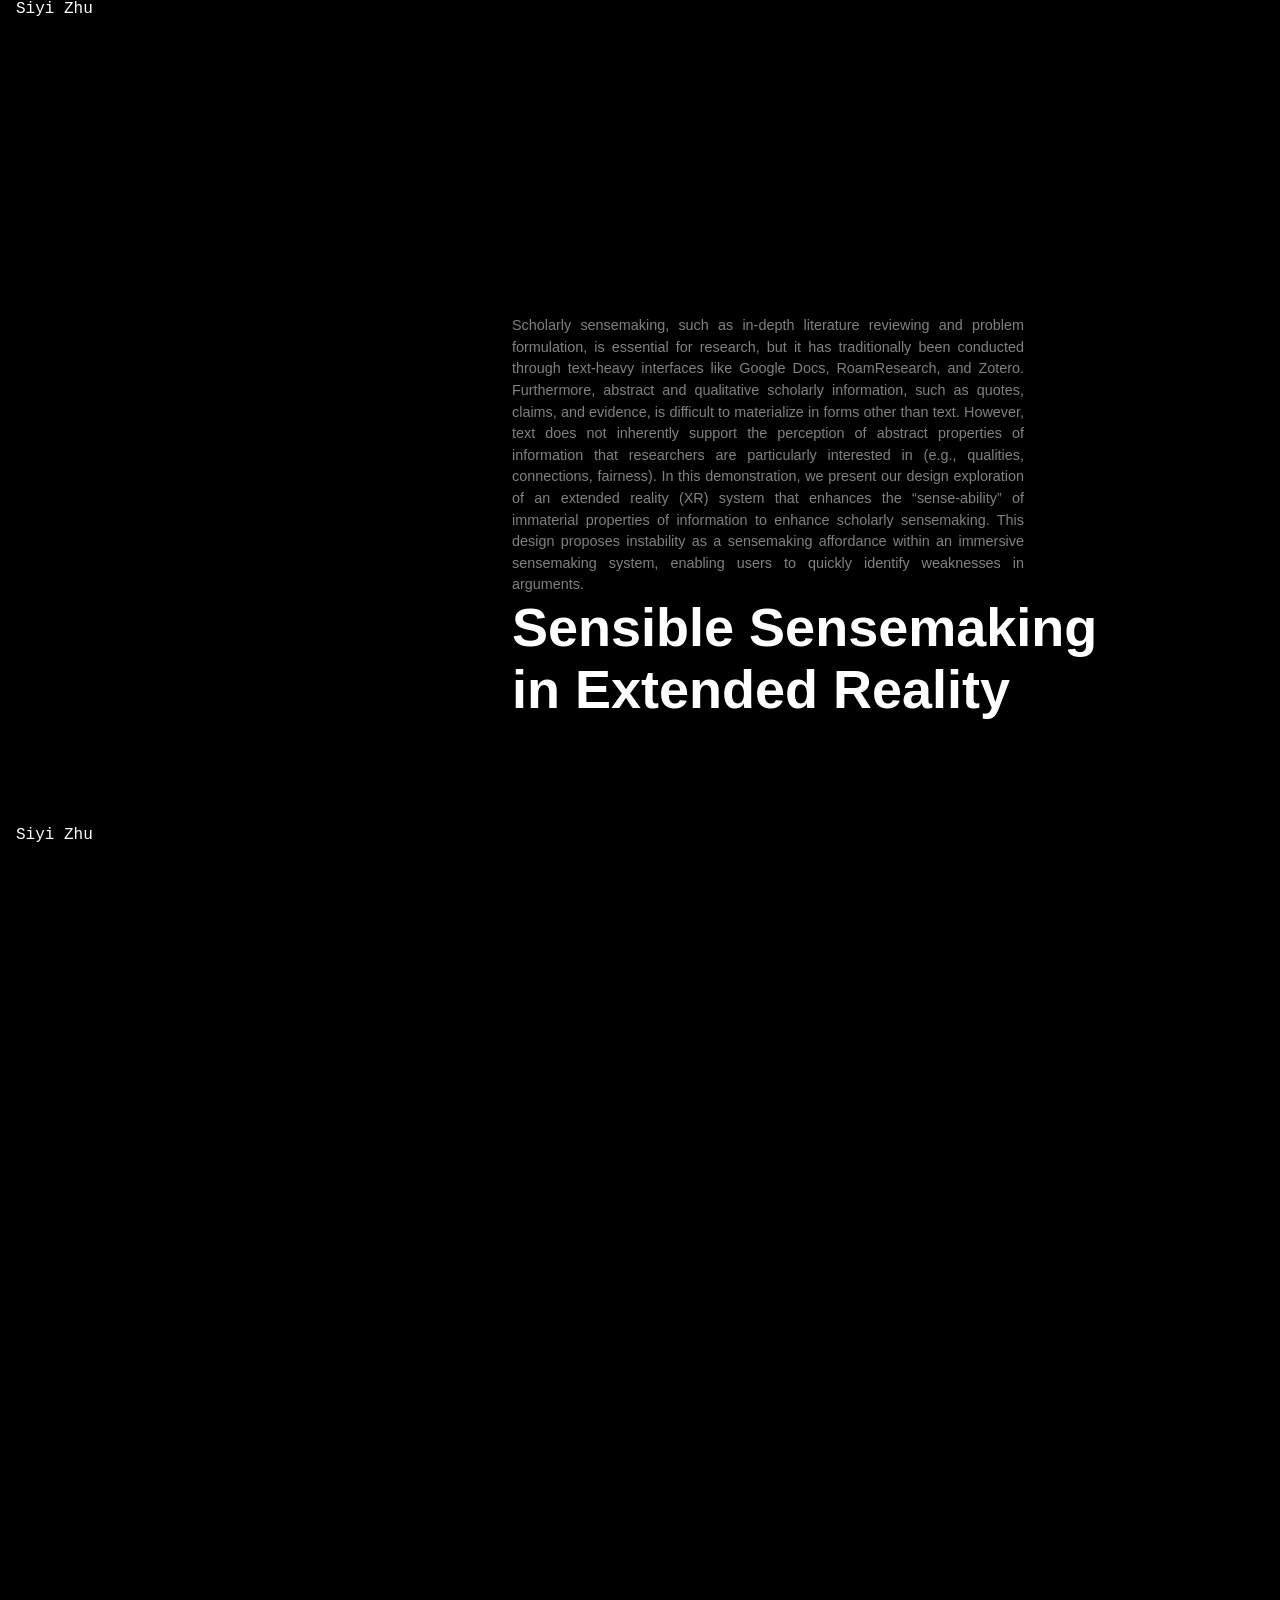
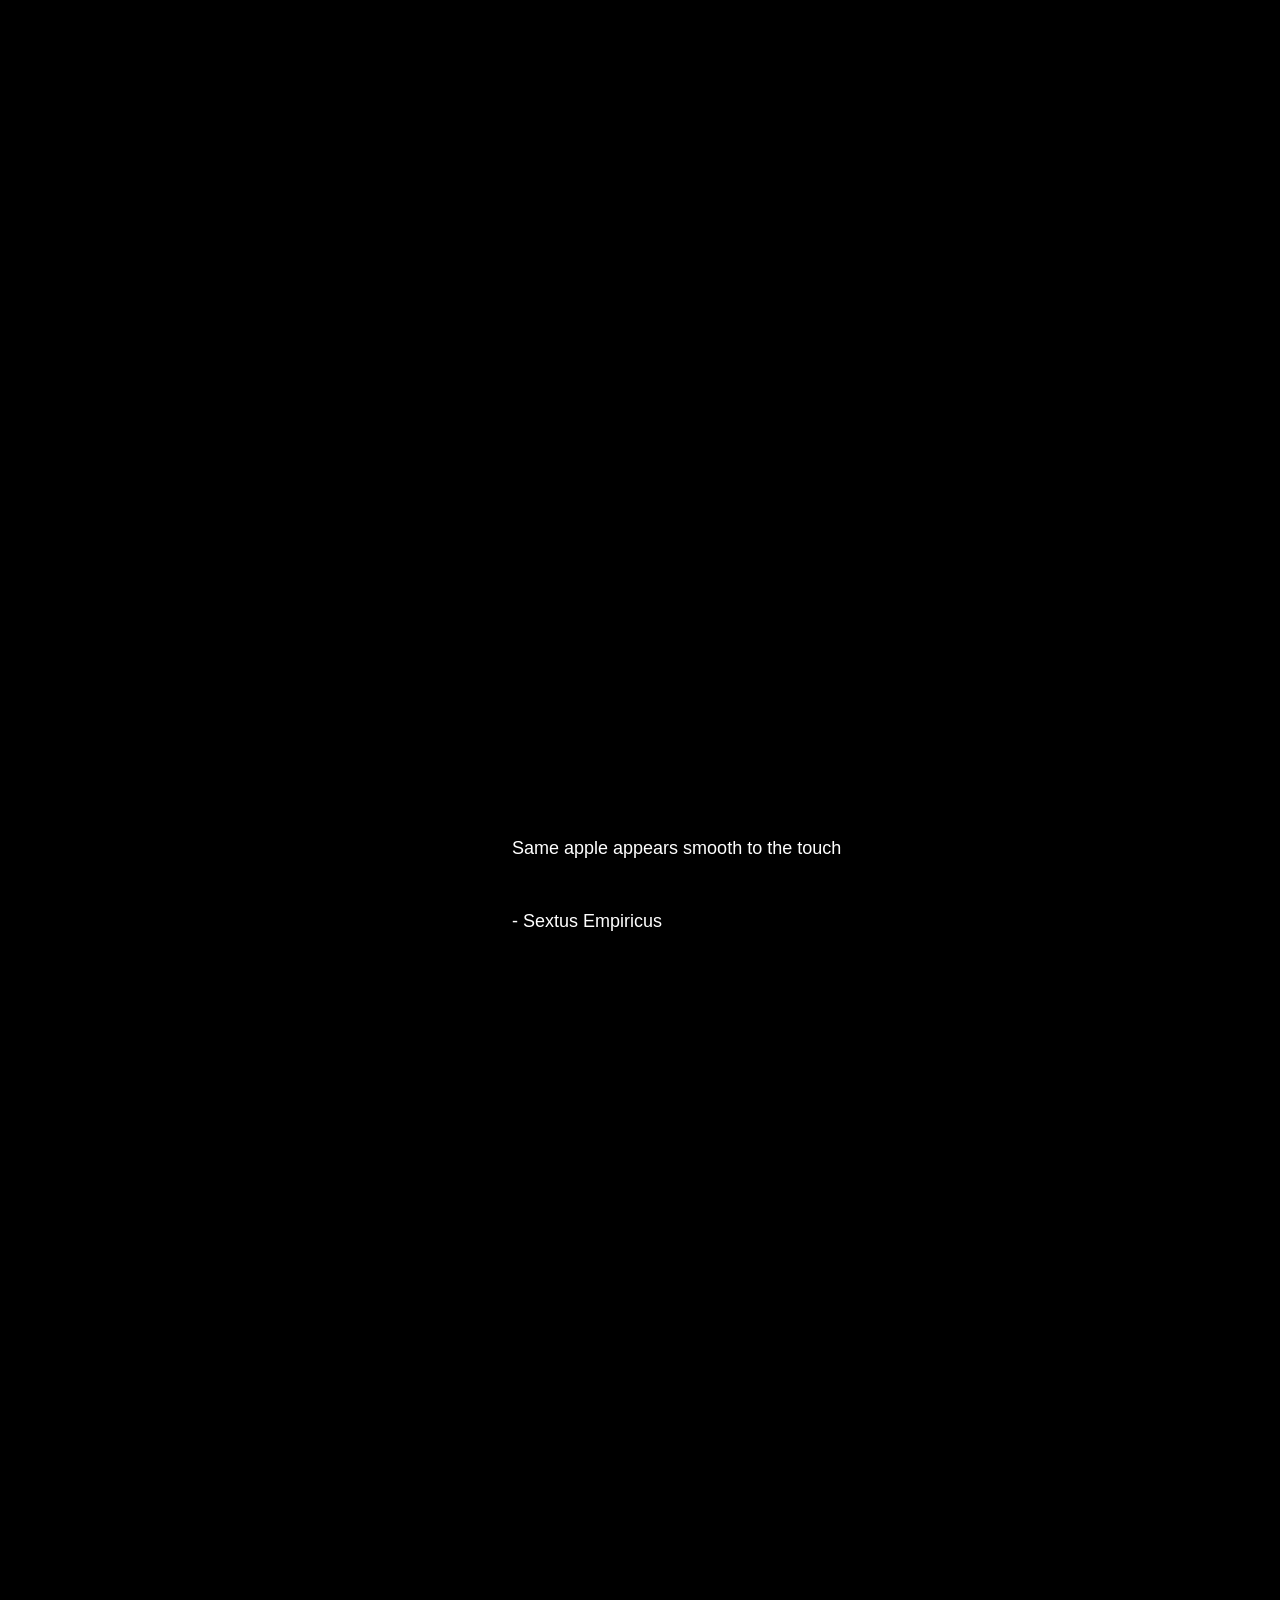
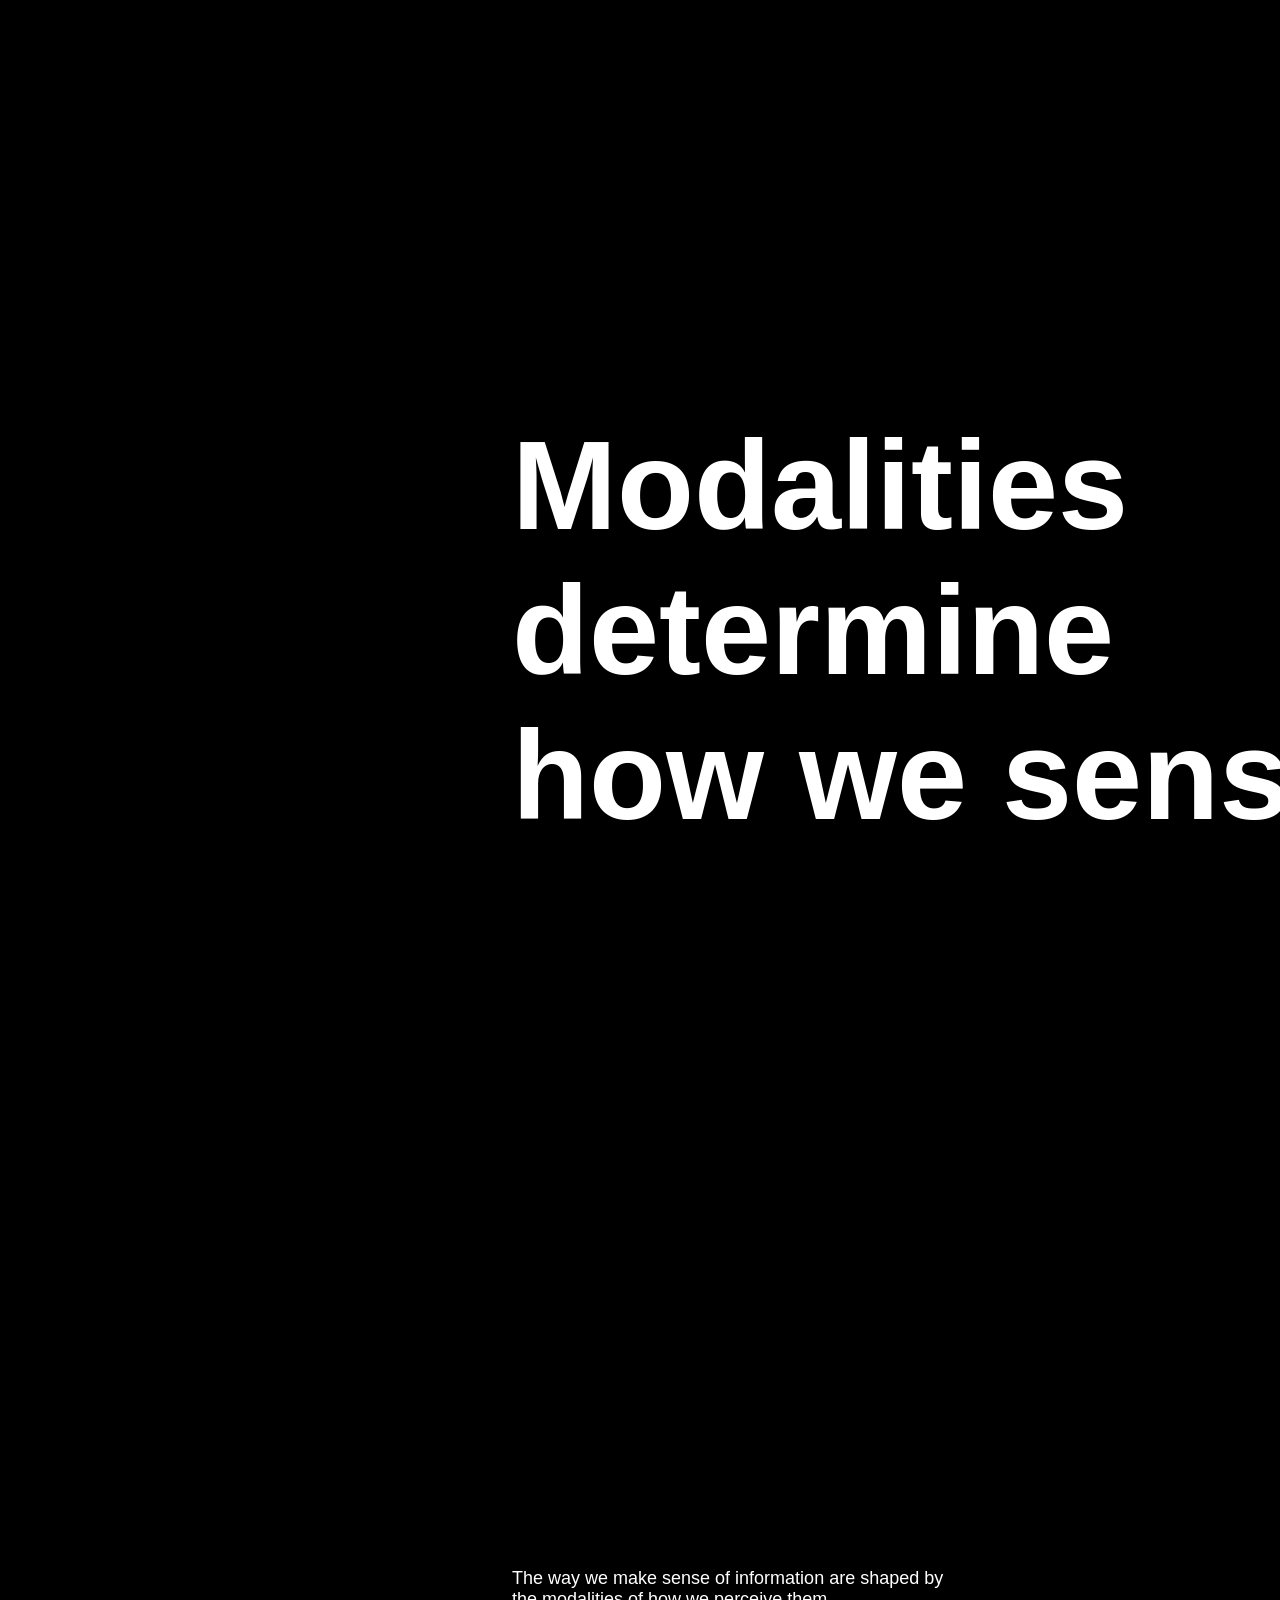
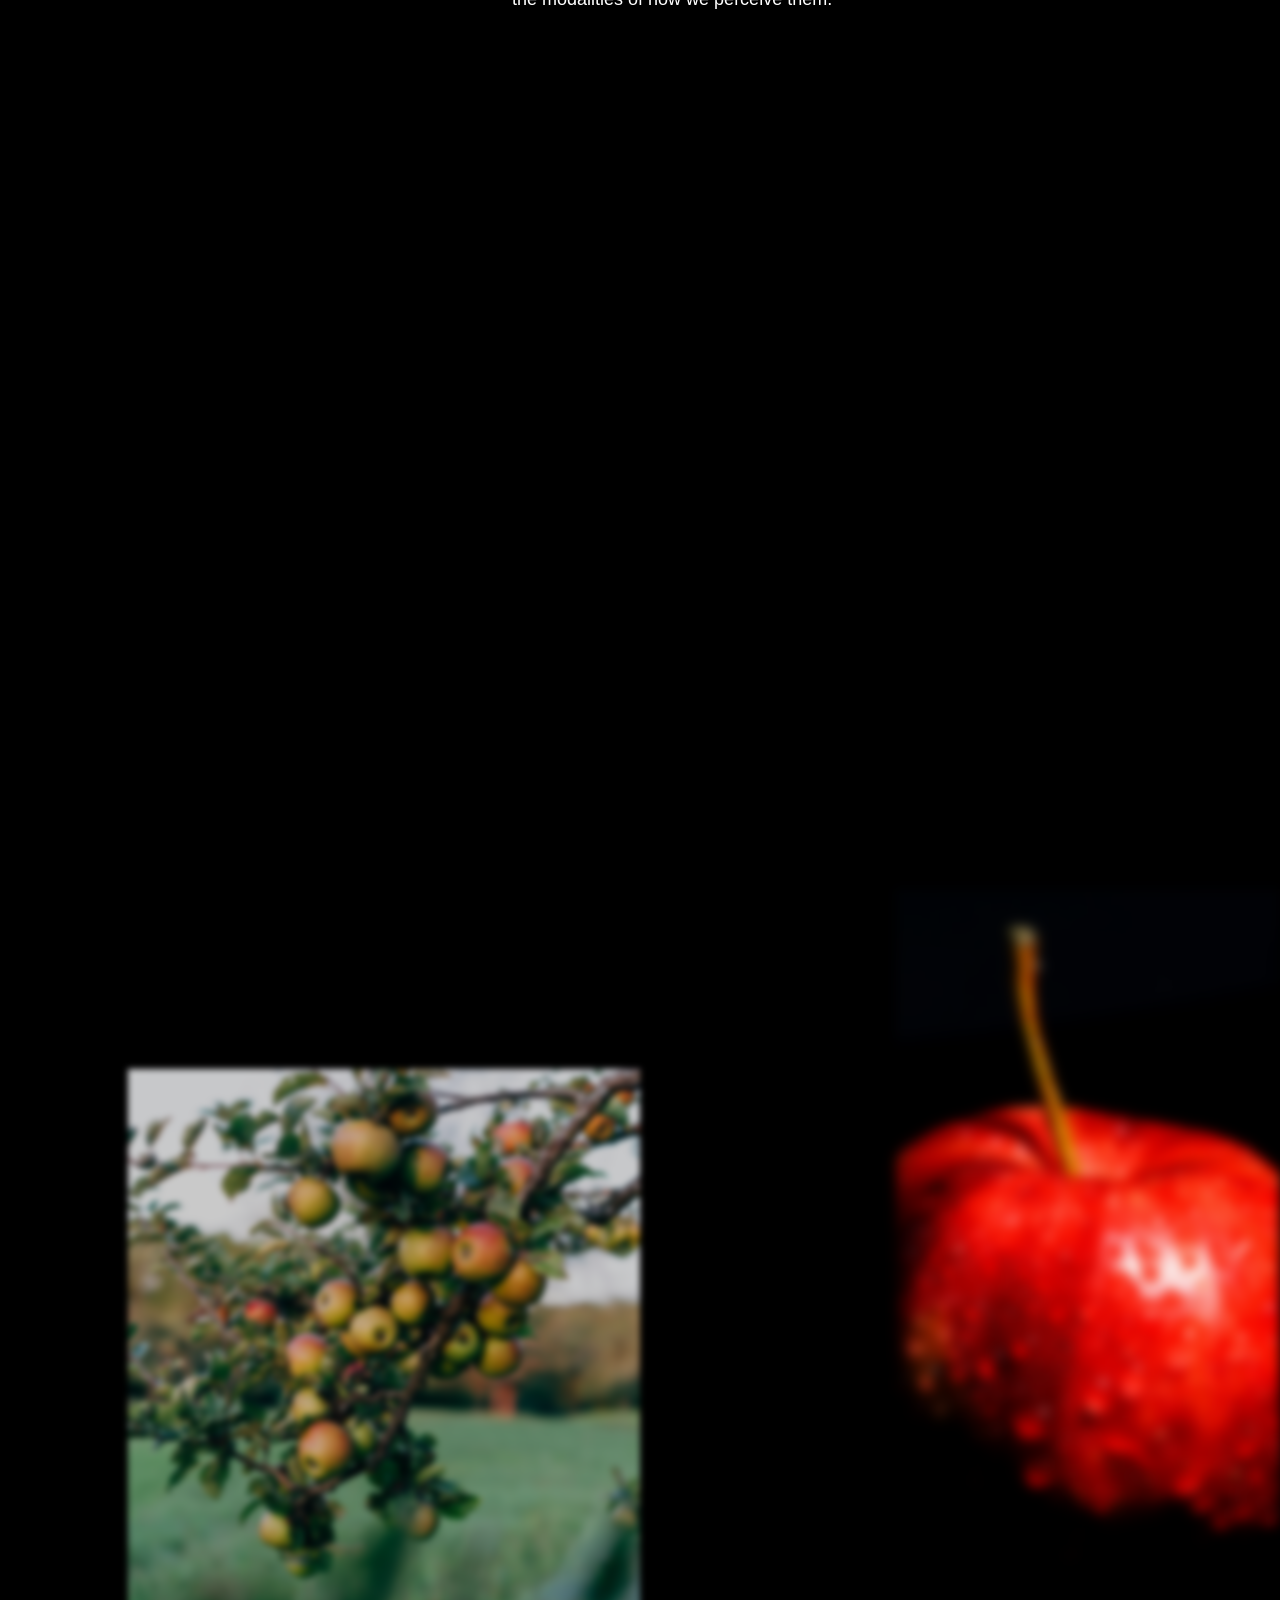
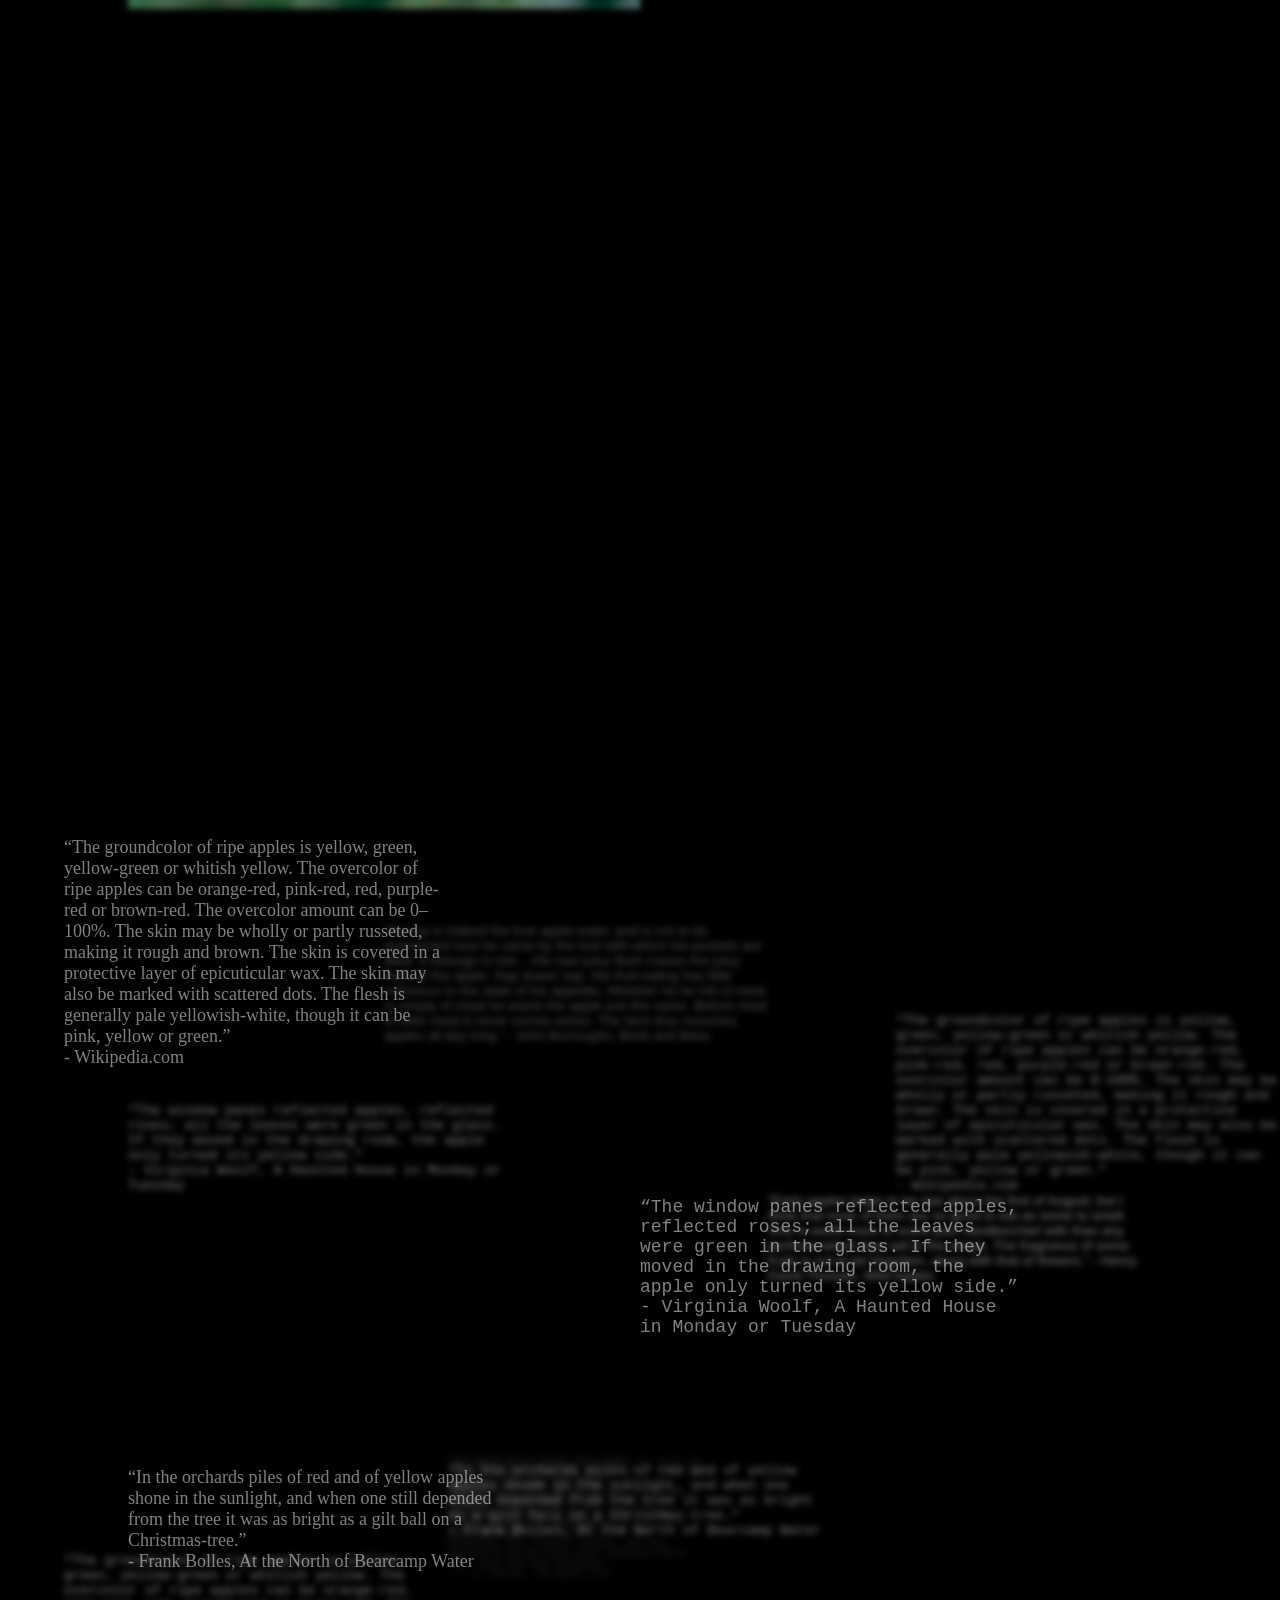
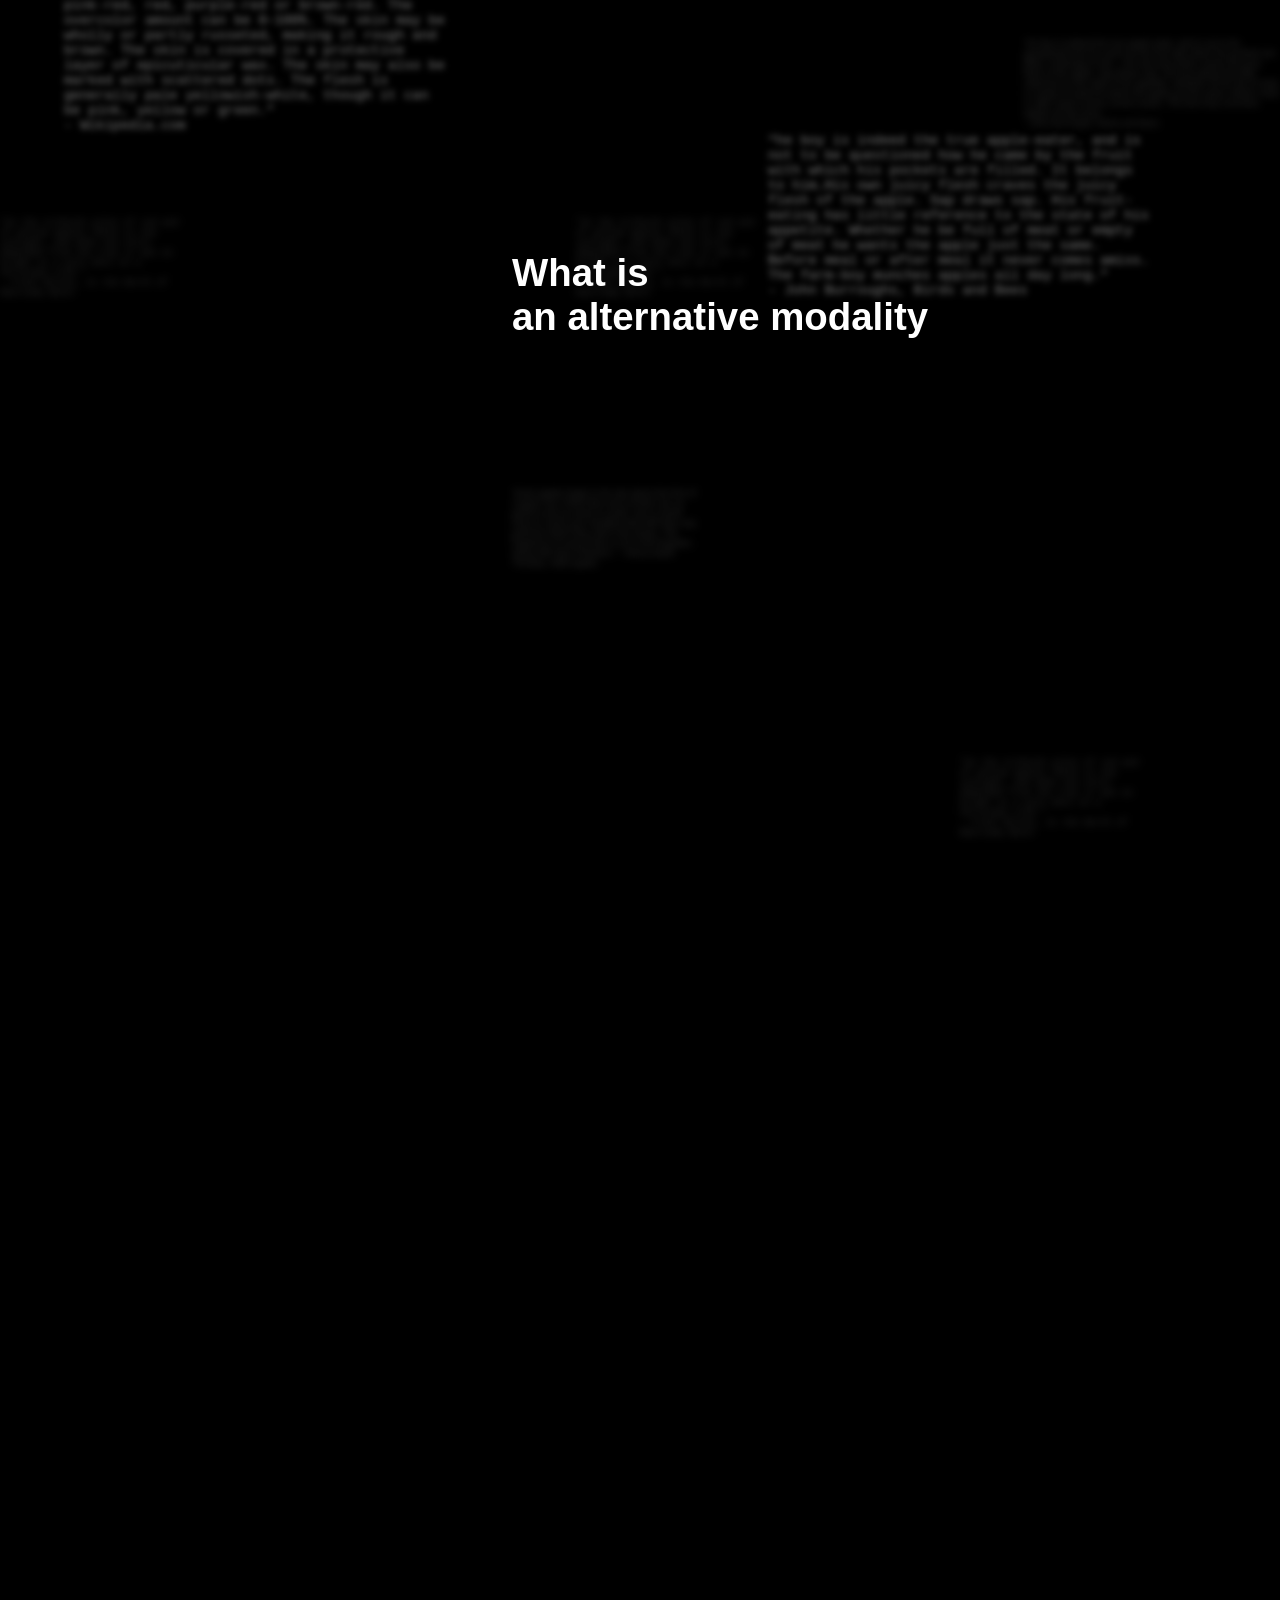
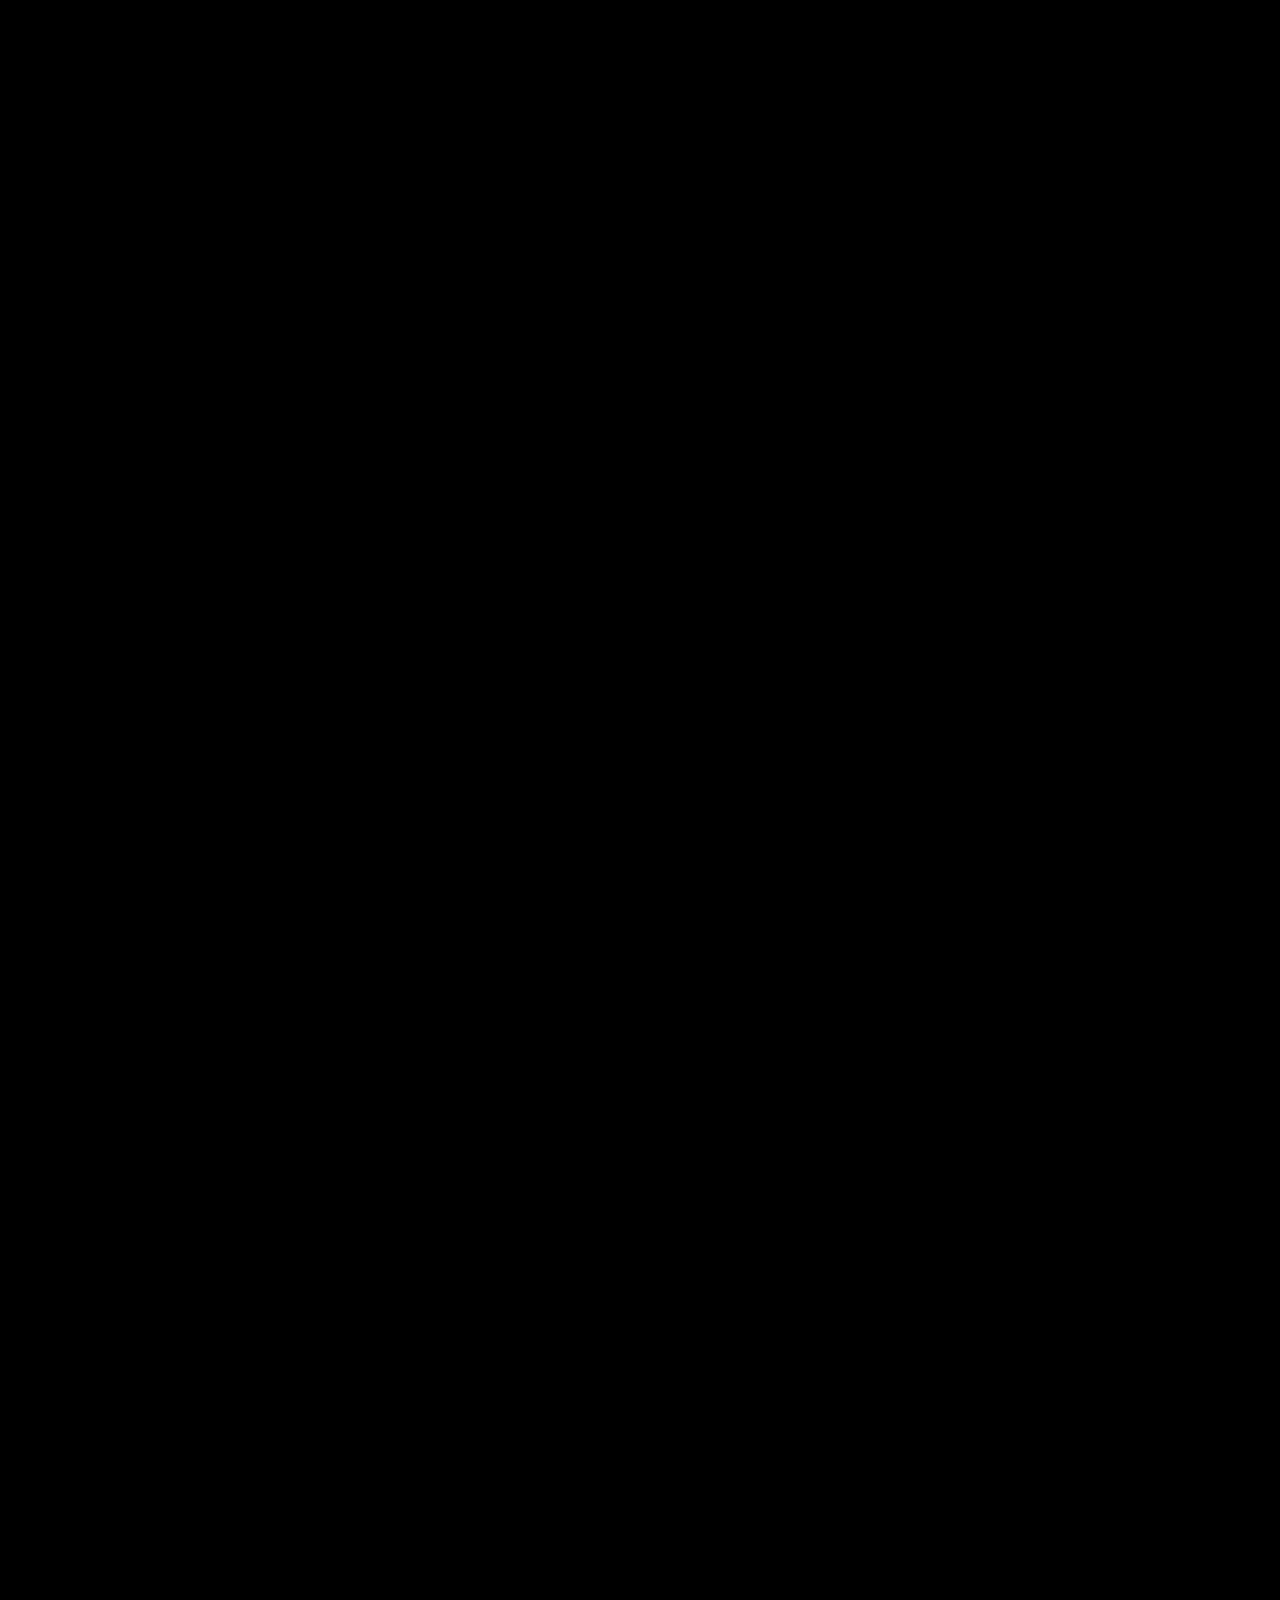
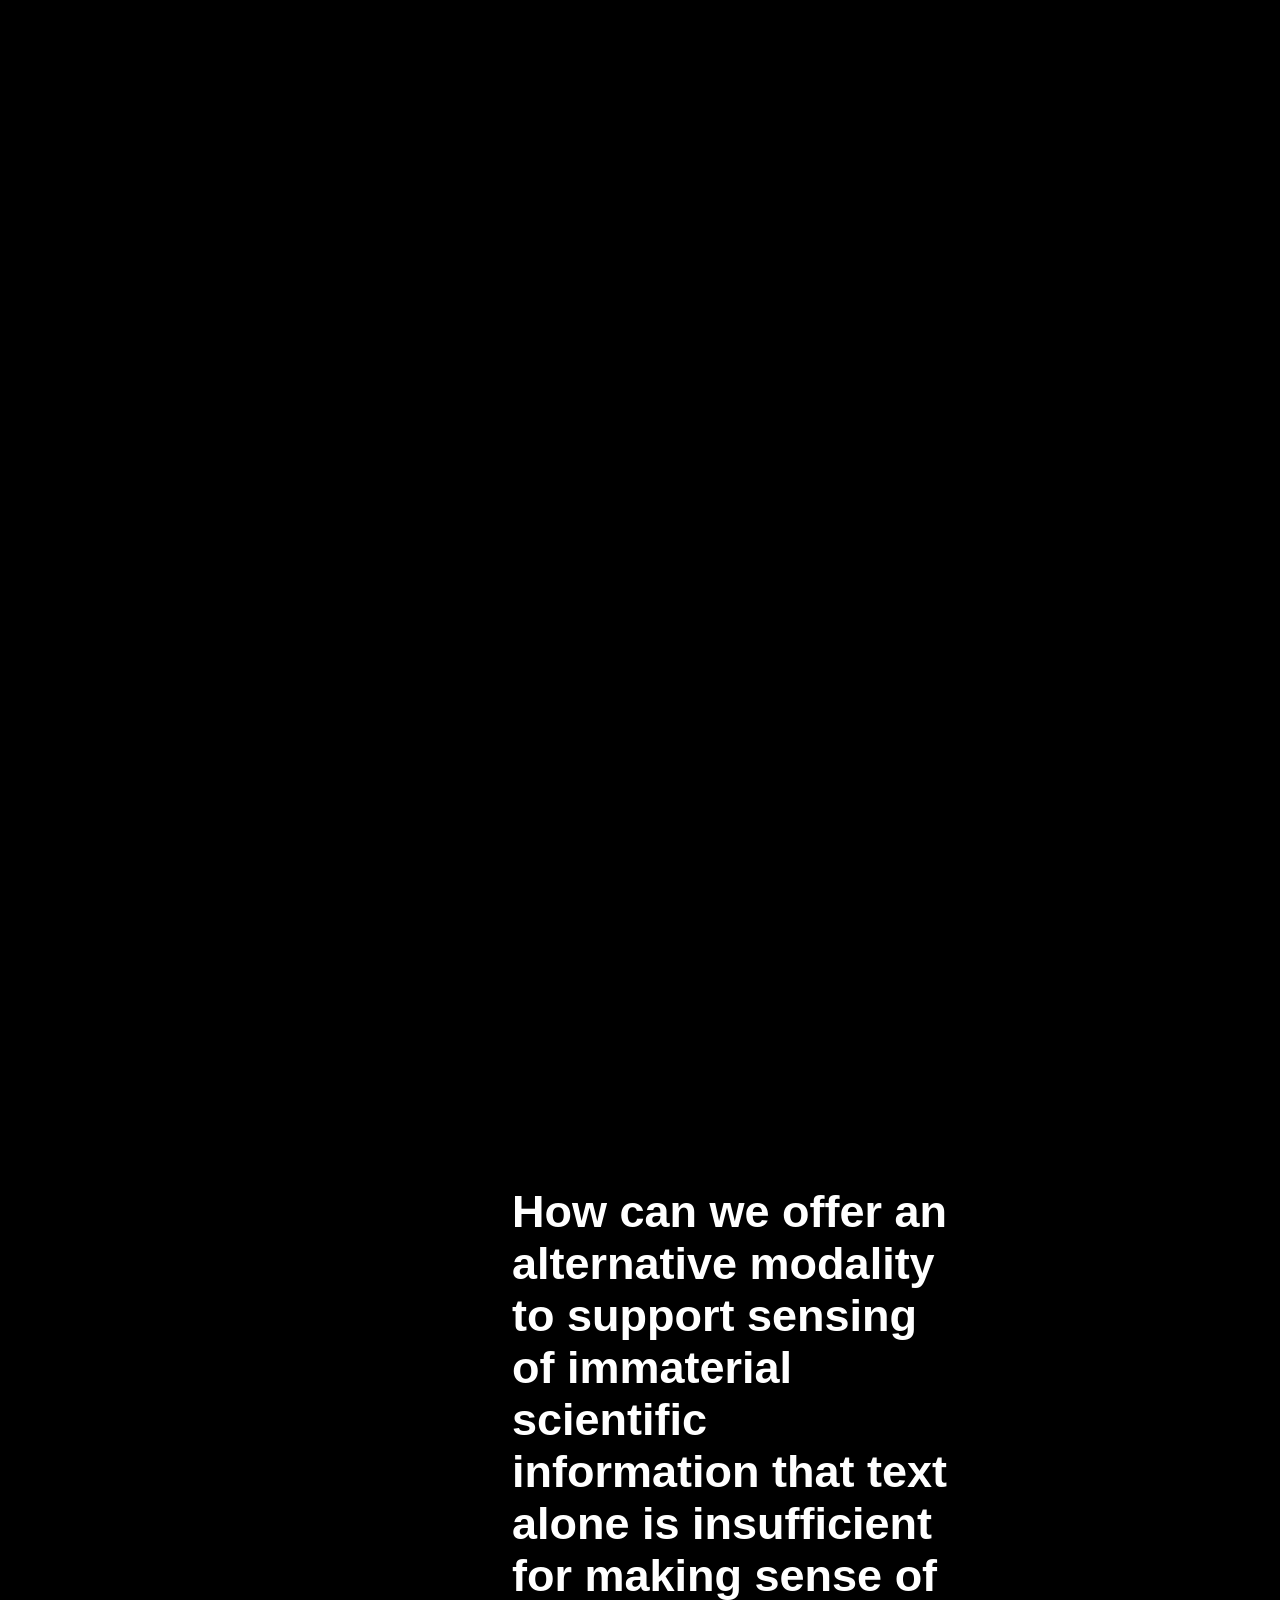
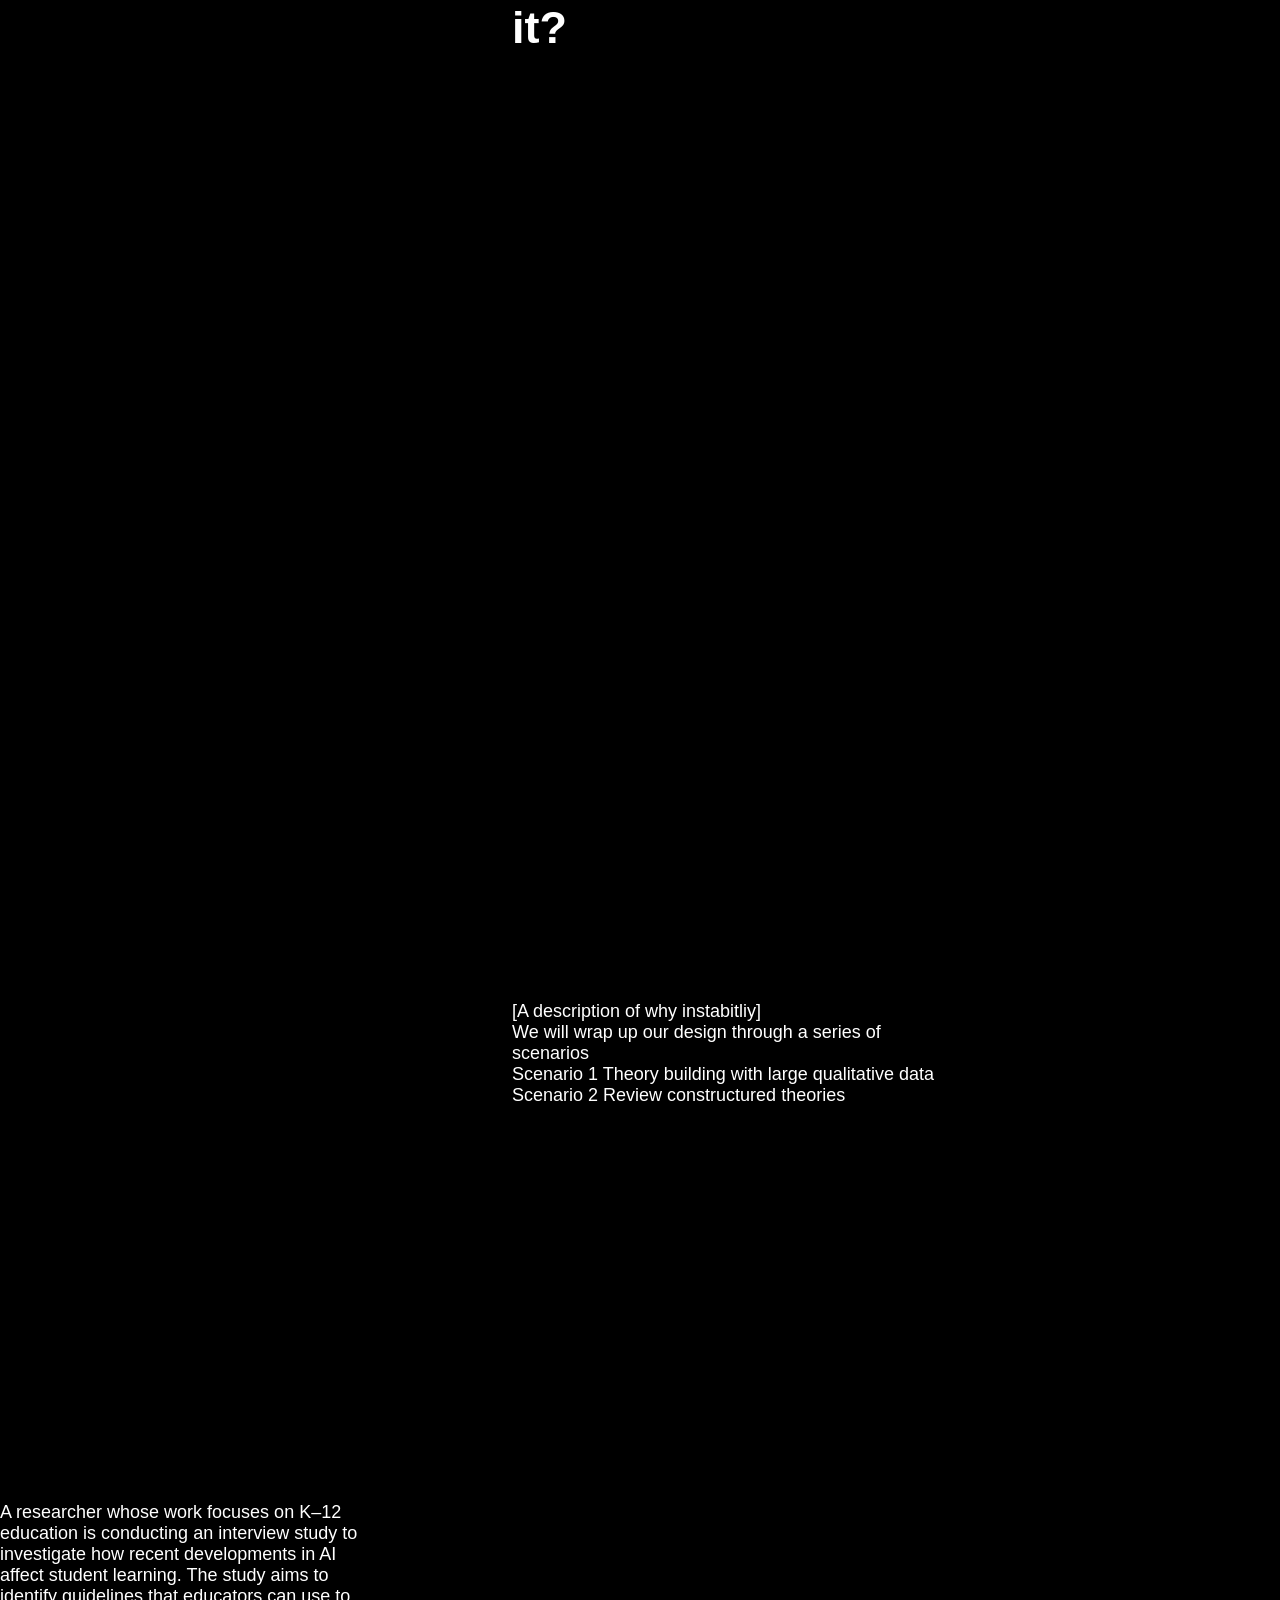
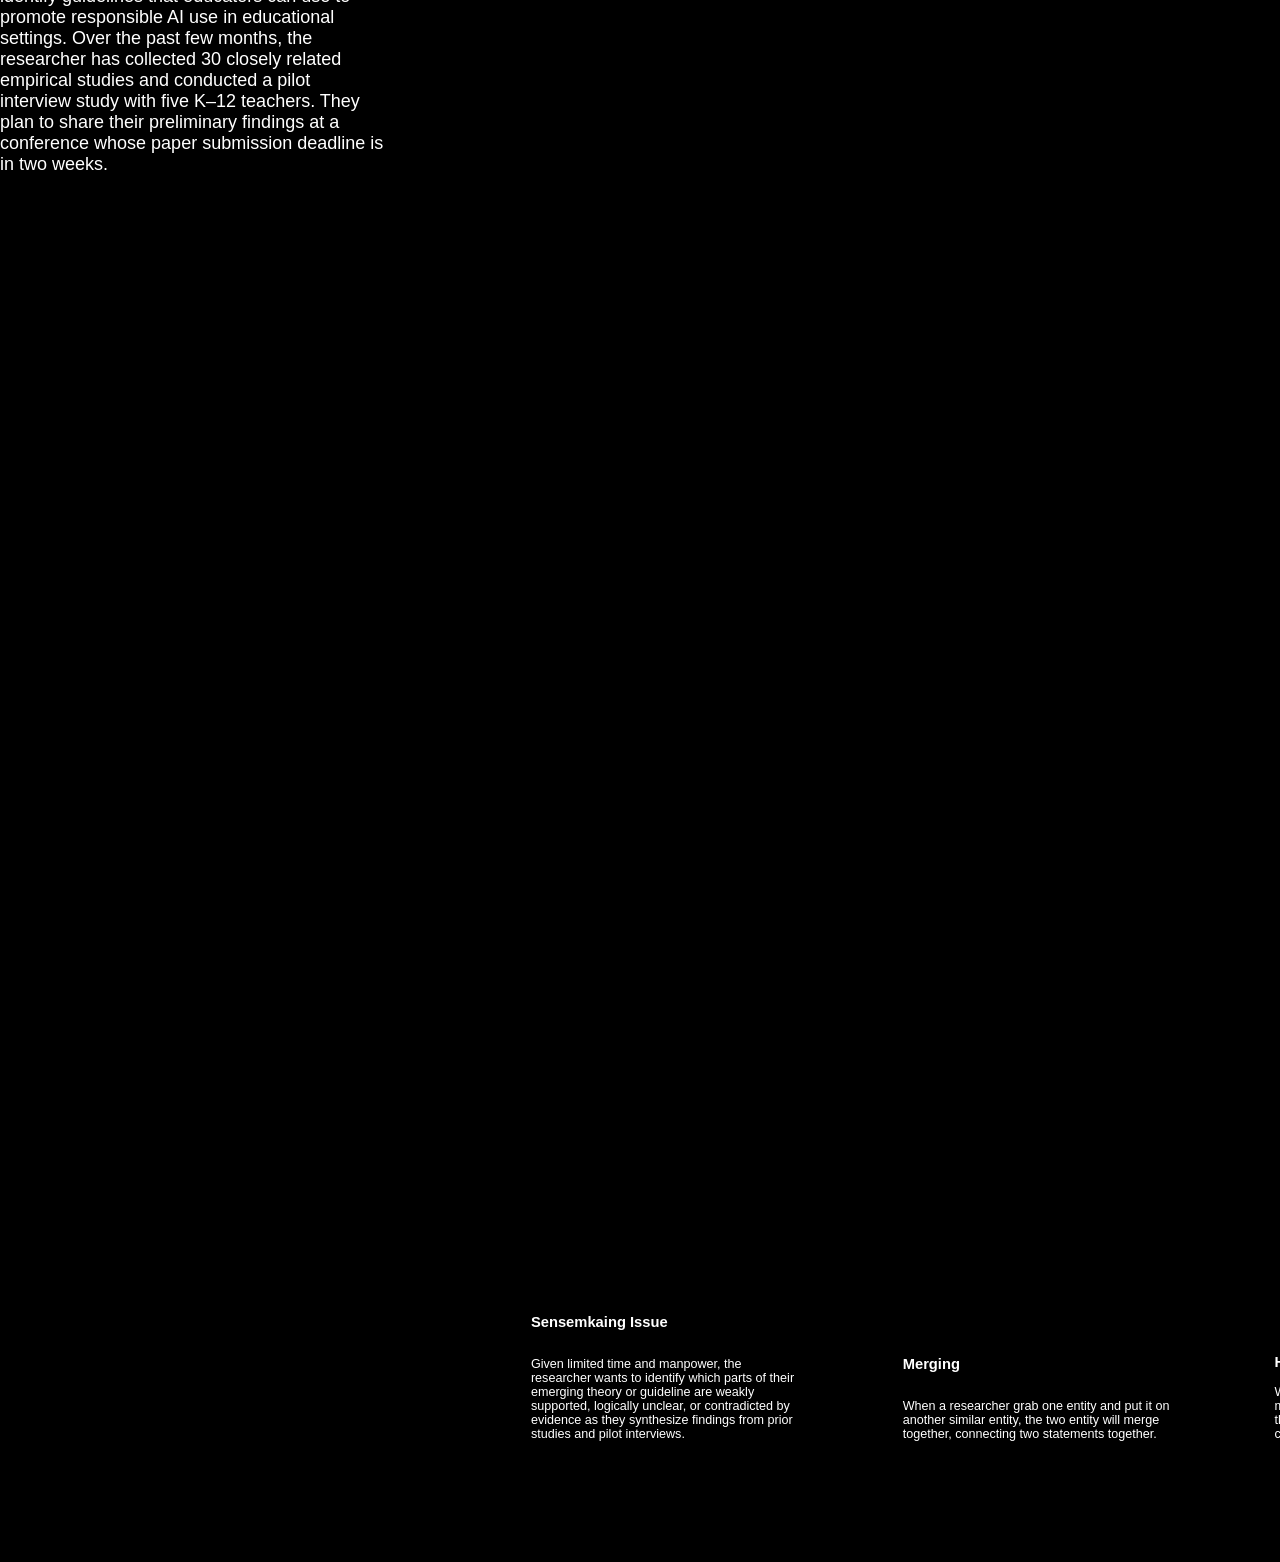
==== Research/SensibleSensemakingXR/SensibleSensemakingXR.html @ 30400c19 "add SensibleSensemakingXR case study page, extend to 6 content sections, and add card layout styles " ====
<!DOCTYPE html>
<html>
<head>
<title>Siyi Zhu - HCI Researcher</title>
<link rel="stylesheet" href="../../Style.css">
<script src="../../scroll_effects.js"></script>
<style>
#appleMetaphor {
    position: relative;
    width: 100%;
    height: 100%;
    overflow: hidden;
}

.paralellScrollLayer-0,
.paralellScrollLayer-1,
.paralellScrollLayer-2,
.paralellScrollLayer-2-2,
.paralellScrollLayer-3 {
    position: absolute;
    top: 100vh;
    left: 0;
    width: 100vh;
    height: 100vh;
    will-change: transform;
}

.paralellScrollLayer-0 > *,
.paralellScrollLayer-1 > *,
.paralellScrollLayer-2 > *,
.paralellScrollLayer-2-2 > *,
.paralellScrollLayer-3 > * {
    position: absolute;
}

.paralellScrollLayer-0 > .prallaxTop,
.paralellScrollLayer-1 > .prallaxTop,
.paralellScrollLayer-2 > .prallaxTop,
.paralellScrollLayer-2-2 > .prallaxTop,
.paralellScrollLayer-3 > .prallaxTop {
    position: relative;
}

.paralellScrollLayer-0 { z-index: 4; }
.paralellScrollLayer-1 { z-index: 3; }
.paralellScrollLayer-2 { z-index: 2; }
.paralellScrollLayer-2-2 { z-index: 2; }
.paralellScrollLayer-3 { z-index: 1; }

#appleMetaphor .mainText {
    position: absolute;
    top: 0;
    left: 0;
    width: 100%;
    z-index: 5;
}
</style>
</head>

<body style="background-color:black; width: 100vw; overflow-x: hidden;">



<div class="scrollScreen" id = "navi" style="color: white; width: 100%; position:sticky; top: 0; z-index: 99; overflow: hidden;">
    <video autoplay muted loop playsinline style="position:absolute;top:0;left:0;width:100%;height:100%;object-fit:cover;z-index:0;transform:scale(1.2);filter:brightness(0.3) blur(40px);">
        <source src="../../Img/SensiblePlaceHolderBG.mov" type="video/mp4">
    </video>
    <script>document.currentScript.previousElementSibling.playbackRate = 0.5;</script>
    <div class="section" id = "naviHeader">
        <div class="left-column"><a style="color: white;" href="../../Index.html">Siyi Zhu</a></div>
        <div class="right-column"><a style="color: white;" href=""></a></div>
    </div>


    <div class="section" id="naviBody">
        <!-- <div class="left-column" id="list-of-content" style="color: white;">
            <div><a style="color: white;" href="#hme">Home</a></div>
            <div><a style="color: white;" href="#res">Research</a></div>
            <div><a style="color: white;" href="#des">Design</a></div>
            <div><a style="color: white;" href="#abt">About</a></div>
        </div> -->
        <div class="right-column" style="justify-content: flex-end; bottom: 10vh;">

                <div class="backToHome"></div>
                <div id="intro" style="margin-top: 1em;">
                    <p style="margin:0;text-align: justify;width: 40vw; line-height: 1.5em; font-size: .8em; color: rgba(255, 255, 255, 0.5); font-family: Helvetica, sans-serif;">Scholarly sensemaking, such as in-depth literature reviewing and problem formulation, is essential for research, but it has traditionally been conducted through text-heavy interfaces like Google Docs, RoamResearch, and Zotero. Furthermore, abstract and qualitative scholarly information, such as quotes, claims, and evidence, is difficult to materialize in forms other than text. However, text does not inherently support the perception of abstract properties of information that researchers are particularly interested in (e.g., qualities, connections, fairness). In this demonstration, we present our design exploration of an extended reality (XR) system that enhances the “sense-ability” of immaterial properties of information to enhance scholarly sensemaking. This design proposes instability as a sensemaking affordance within an immersive sensemaking system, enabling users to quickly identify weaknesses in arguments.</p>
                </div>
                <div style="">
                <h1 id="projectTitle" style="margin: 0;overflow: hidden;color: white;font-size: 6VH;position: relative;bottom: 0;transition: font-size 0.5s ease-in-out, bottom 0.5s ease-in-out;">
                    Sensible Sensemaking<br>in Extended Reality
                </h1>
                </div>
                

        </div>
    </div>
    <div class="section" id="naviFooter">
        <div class="left-column" id="naviFooterName">
            <div><a style="color: white; padding-top: .8em;" href="../../Index.html">Siyi Zhu</a></div>
        </div>
        <div class="right-column" id="naviFooterTitle">
            <!-- <svg width="10" height="2000" style="position:absolute; transform: rotate(180deg);left:-1em; bottom:-3em;">
                <line x1="5" y1="0" x2="0" y2="5" stroke="white" stroke-width="1px" />
                <line x1="5" y1="0" x2="5" y2="75" stroke="white" stroke-width="1px" />
                <line x1="5" y1="0" x2="10" y2="5" stroke="white" stroke-width="1px" />
                <line x1="5" y1="300" x2="5" y2="500" stroke="white" stroke-width="1px" />
                <line x1="5" y1="1200" x2="5" y2="2000" stroke="white" stroke-width="1px" />
            </svg> -->
            <!-- <div style="position: absolute;color: white; left: 1em;"><a style="color: white;" href="#res">Research</a></div> -->
            <!-- <div style="position: absolute;color: white; bottom: -21em;"><a style="color: cornflowerbluete;" href="#hme">↑ Home</a></div>
            <div style="position: absolute;color: white; bottom: -41em;"><a style="color: cornflowerbluete;" href="#res">↑ Research</a></div>
            <div style="position: absolute;color: white; bottom: -61em;"><a style="color: cornflowerbluete;" href="#des">↑ Design</a></div> -->
        </div>
    </div>
</div>

<div class="scrollScreen" id = "scrollScreen-2" style="width: 100%; z-index:2; color: white;">
        <div class="projectBody" style="margin-top: 100vh;">
            <div class="projectContent">
                <div class="mainText"><p style="line-height: 2em;"> Same apple appears smooth to the touch <br><i class="heroDesc" style="color: orange;"><b>but variegated in color to the sight.</b></i> <br>- Sextus Empiricus
                </p>

                <!-- <p class="heroDesc" style="margin-top: 50vh;">Scholarly sensemaking, such as in-depth literature reviewing and problem formulation, is essential for research, but it has traditionally been conducted through text-heavy interfaces like Google Docs, RoamResearch, and Zotero. Furthermore, abstract and qualitative scholarly information, such as quotes, claims, and evidence, is difficult to materialize in forms other than text. However, text does not inherently support the perception of abstract properties of information that researchers are particularly interested in (e.g., qualities, connections, fairness). In this demonstration, we present our design exploration of an extended reality (XR) system that enhances the “sense-ability” of immaterial properties of information to enhance scholarly sensemaking. This design proposes instability as a sensemaking affordance within an immersive sensemaking system, enabling users to quickly identify weaknesses in arguments. -->
                </p>
            </div>
            </div>
            <div class="projectContent" style="position: relative;">
                <div class="mainText" style="position: relative; z-index: 10;">
                    <h1 style=" font-size: 14vh;font-family:'Helvetica Neue', Helvetica, sans-serif; white-space: nowrap;">
                        Modalities <span style="font-weight: 900;"><br>determine<br> how we sense</span> 
                    </h1>
                    <p class="heroDesc" style="margin-top: 80vh;">The way we make sense of information are shaped by the modalities of how we perceive them.
                    </p>

                    <p class="heroDesc" style="margin-top: 80vh;">
                        A colorful image of an apple provides valuable information about its variety, ripeness, and the environment in which it is located. 
                    </p>

                    <p class="heroDesc" style="margin-top: 90vh;">
                        Despite the absence of visual cues, the haptic sensory information from our hand can intuitively provide us with an immediate assessment of the freshness of an apple based on its texture and firmness.
                    </p>

                    <p class="heroDesc">
                        Conversely, some other modalities varies our ability to process information. 
                    </p>

                    <p class="heroDesc">
                        Plain text for instance, conveying the same amount of information of an apple through it would result in an increase in the length of articulation and require extended human cognitive effort to comprehend.
                    <!-- <br>But we should acknowledge that this human curated format of information provides a precise and guided view of information help people to quickly focus on the most important information provided by an author. -->
                    </p>
                </div>
                <div class="paralellScrollLayer-1">
                    <div style="top:-100vh;left:-35vw;width:80vw;height:90vh;overflow: hidden; "><video class="paralellScrollLayer-2-2" autoplay muted loop playsinline style="width:120%;height:300%;object-fit: cover;filter: blur(10px); margin: -10px; margin-top: -60vh; top: -20vh;" onloadedmetadata="this.playbackRate=0.8;">
                        <source src="../../Img/SensibleSenesmakingXR/frozen-apple_2160_4096_25fps.mp4" type="video/mp4">
                        <!-- <script>document.currentScript.previousElementSibling.playbackRate = 0.2;</script> -->
                    </video></div>
                    
                    <video autoplay muted loop playsinline style="top:220vh;left:-20vw;width:60vw;">
                        <source src="../../Img/SensibleSenesmakingXR/cutting-apple_1920_1080_24fps.mp4" type="video/mp4">
                    </video>
                    <div style="font-size: 2vh; top:310vh;left:-35vw;width:30vw;color:rgba(255, 255, 255, 0.5); font-family: 'Times New Roman', Times, serif;">
                        <p>“The groundcolor of ripe apples is yellow, green, yellow-green or whitish yellow. The overcolor of ripe apples can be orange-red, pink-red, red, purple-red or brown-red. The overcolor amount can be 0–100%. The skin may be wholly or partly russeted, making it rough and brown. The skin is covered in a protective layer of epicuticular wax. The skin may also be marked with scattered dots. The flesh is generally pale yellowish-white, though it can be pink, yellow or green.” <br>- Wikipedia.com</p>
                    </div>
                    <div style="font-size: 2vh; top:380vh;left:-30vw;width:30vw;color:rgba(255, 255, 255, 0.5); font-family: cursive;">
                        <p>“In the orchards piles of red and of yellow apples shone in the sunlight, and when one still depended from the tree it was as bright as a gilt ball on a Christmas-tree.” <br>- Frank Bolles, At the North of Bearcamp Water</p>
                    </div>
                    <div style="font-size: 2vh; top:350vh;left:10vw;width:30vw;color:rgba(255, 255, 255, 0.5); font-family: 'Courier New', Courier, monospace;">
                        <p>“The window panes reflected apples, reflected roses; all the leaves were green in the glass. If they moved in the drawing room, the apple only turned its yellow side.” <br>- Virginia Woolf, A Haunted House in Monday or Tuesday</p>
                    </div>
                    
                </div>
                <div class="paralellScrollLayer-2"style="filter:blur(3px); font-size: 1.5vh;">
                    
                    <img style="width: 40vw; height: 60vh; object-fit: cover; left: -30vw;top: 160vh; filter: brightness(.8);" src="../../Img/SensibleSenesmakingXR/apple-tree.jpg">
                    <div class="dynamicBlur" style="top:350vh;left:20vw;width:30vw;color:rgba(255, 255, 255, 0.5);">
                        <p>“Early apples begin to be ripe about the first of August; but I think that none of them are so good to eat as some to smell. One is worth more to scent your handkerchief with than any perfume which they sell in the shops. The fragrance of some fruits is not to be forgotten, along with that of flowers.” - Henry David Thoreau, Wild Apples</p>
                    </div>
                    <div class="dynamicBlur" style=" top:320vh;left:-10vw;width:30vw;color:rgba(255, 255, 255, 0.3);">
                        <p>“he boy is indeed the true apple-eater, and is not to be questioned how he came by the fruit with which his pockets are filled. It belongs to him…His own juicy flesh craves the juicy flesh of the apple. Sap draws sap. His fruit-eating has little reference to the state of his appetite. Whether he be full of meat or empty of meat he wants the apple just the same. Before meal or after meal it never comes amiss. The farm-boy munches apples all day long.” - John Burroughs, Birds and Bees</p>
                    </div>
                    <div style=" top:340vh;left:-30vw;width:30vw;color:rgba(255, 255, 255, 0.5); font-family: 'Courier New', Courier, monospace;">
                        <p>“The window panes reflected apples, reflected roses; all the leaves were green in the glass. If they moved in the drawing room, the apple only turned its yellow side.” <br>- Virginia Woolf, A Haunted House in Monday or Tuesday</p>
                    </div>
                    <div style=" top:380vh;left:-5vw;width:30vw;color:rgba(255, 255, 255, 0.5); font-family: 'Courier New', Courier, monospace;">
                        <p>“In the orchards piles of red and of yellow apples shone in the sunlight, and when one still depended from the tree it was as bright as a gilt ball on a Christmas-tree.” <br>- Frank Bolles, At the North of Bearcamp Water</p>
                    </div>
                    <div style=" top:330vh;left:30vw;width:30vw;color:rgba(255, 255, 255, 0.5); font-family: 'Courier New', Courier, monospace;">
                        <p>“The groundcolor of ripe apples is yellow, green, yellow-green or whitish yellow. The overcolor of ripe apples can be orange-red, pink-red, red, purple-red or brown-red. The overcolor amount can be 0–100%. The skin may be wholly or partly russeted, making it rough and brown. The skin is covered in a protective layer of epicuticular wax. The skin may also be marked with scattered dots. The flesh is generally pale yellowish-white, though it can be pink, yellow or green.” <br>- Wikipedia.com</p>
                    </div>
                    <div style=" top:390vh;left:-35vw;width:30vw;color:rgba(255, 255, 255, 0.5); font-family: 'Courier New', Courier, monospace;">
                        <p>“The groundcolor of ripe apples is yellow, green, yellow-green or whitish yellow. The overcolor of ripe apples can be orange-red, pink-red, red, purple-red or brown-red. The overcolor amount can be 0–100%. The skin may be wholly or partly russeted, making it rough and brown. The skin is covered in a protective layer of epicuticular wax. The skin may also be marked with scattered dots. The flesh is generally pale yellowish-white, though it can be pink, yellow or green.” <br>- Wikipedia.com</p>
                    </div>
                    <div style=" top:410vh;left:20vw;width:30vw;color:rgba(255, 255, 255, 0.5); font-family: 'Courier New', Courier, monospace;">
                        <p>“he boy is indeed the true apple-eater, and is not to be questioned how he came by the fruit with which his pockets are filled. It belongs to him…His own juicy flesh craves the juicy flesh of the apple. Sap draws sap. His fruit-eating has little reference to the state of his appetite. Whether he be full of meat or empty of meat he wants the apple just the same. Before meal or after meal it never comes amiss. The farm-boy munches apples all day long.” <br>- John Burroughs, Birds and Bees</p>
                    </div>
                </div>
                <div class="paralellScrollLayer-2-2">
                </div>
                <div class="paralellScrollLayer-3"style="filter:blur(4px);color:rgba(255, 255, 255, 0.2); font-size:1vh;  ">
                    <img style="left: 30vw; width: 30vw;  top: 140vh; filter:blur(4px);" src="../../Img/SensibleSenesmakingXR/apple-close-up.jpg" alt="">
                    <div class="dynamicBlur" style="top:400vh;left:40vw; width: 20vw;">
                        <p>“he boy is indeed the true apple-eater, and is not to be questioned how he came by the fruit with which his pockets are filled. It belongs to him…His own juicy flesh craves the juicy flesh of the apple. Sap draws sap. His fruit-eating has little reference to the state of his appetite. Whether he be full of meat or empty of meat he wants the apple just the same. Before meal or after meal it never comes amiss. The farm-boy munches apples all day long.” <br>- John Burroughs, Birds and Bees</p>
                    </div>
                    <div class="dynamicBlur" style=" top:450vh;left:0; width: 15vw;">
                        <p>“Early apples begin to be ripe about the first of August; but I think that none of them are so good to eat as some to smell. One is worth more to scent your handkerchief with than any perfume which they sell in the shops. The fragrance of some fruits is not to be forgotten, along with that of flowers.” - Henry David Thoreau, Wild Apples</p>
                    </div>
                    <div style=" top:380vh;left:-5vw; width: 15vw; font-family: 'Courier New', Courier, monospace;">
                        <p>“In the orchards piles of red and of yellow apples shone in the sunlight, and when one still depended from the tree it was as bright as a gilt ball on a Christmas-tree.” <br>- Frank Bolles, At the North of Bearcamp Water</p>
                    </div>
                    <div style=" top:380vh;left:-5vw; width: 20vw; font-family: 'Courier New', Courier, monospace;">
                        <p>“The apple is a sturdy tree. Short of trunk and short of continuous limb, it is yet a stout and rugged object, the indirectness of its branching branches adding to its picturesque quality. It is a tree of good structure. Although its limbs eventually arch to the ground, if left to themselves, they yet have great strength. The angularity of the branching, the frequent forking, the big healing or hollow knots with rounding callus-lips, give the tree character.” <br>- L. H. Bailey, The Apple-Tree</p>
                    </div>
                    <div style=" top:480vh;left:35vw; width: 15vw; font-family: 'Courier New', Courier, monospace;">
                        <p>“In the orchards piles of red and of yellow apples shone in the sunlight, and when one still depended from the tree it was as bright as a gilt ball on a Christmas-tree.” <br>- Frank Bolles, At the North of Bearcamp Water</p>
                    </div>
                    <div style=" top:420vh;left:5vw; width: 15vw; font-family: 'Courier New', Courier, monospace;">
                        <p>“In the orchards piles of red and of yellow apples shone in the sunlight, and when one still depended from the tree it was as bright as a gilt ball on a Christmas-tree.” <br>- Frank Bolles, At the North of Bearcamp Water</p>
                    </div>
                    <div style=" top:420vh;left:-40vw; width: 15vw; font-family: 'Courier New', Courier, monospace;">
                        <p>“In the orchards piles of red and of yellow apples shone in the sunlight, and when one still depended from the tree it was as bright as a gilt ball on a Christmas-tree.” <br>- Frank Bolles, At the North of Bearcamp Water</p>
                    </div>
                </div>
            </div>

            <div class="projectContent">
                <div class="mainText">
                    <div class="mainText">
                        <h1 style="margin-top: 20vh; font-size: 3vw; font-weight: 900;">
                        What is 
                        <br>an alternative modality
                        <span class="heroDesc" style="font-size: 3vw;">
                        <br>that can enable us to 
                        <span  style=" color: orange;">
                        <br><span style="left: -0.75ch; position: relative;">"taste the sweatness"</span>
                        <br>of science 
                        </span>
                        ?</span>
                        <br>                        
                    </h1>
                    
                    

                    <p class="heroDesc" style="margin-top: 10vh; font-weight: 100;">

                        Scholarly sensemaking is the process through which researchers synthesize scattered pieces of information into novel insights and research directions. Much of this work is currently conducted through text, which serves as the primary medium for processing, organizing, and communicating scholarly information. However, we speculate that text need not be the only modality through which researchers make sense of scholarly information. 
                        <!-- In this project, we explore whether non-text modalities can offer new ways for researchers to perceive, experience, and reason about the attributes of scientific information. -->
                        
                    </p>
                    </div>

                    <p class="heroDesc">
                        Embodied interaction
                    </p>

                    <div class="mainText" style="margin-top: 60vh; position: relative;">
                        <p class="heroDesc" style="z-index: 10; position: relative;">
                        Researchers have proposed an extended number of applications to translate quantitative and inherently geo-spatial information into modalities that is different from text.
                        </p>
                        <div class="referencedImages heroDesc" style="position: absolute; top: -45vh;">
                            <div class="referencedPaperImage" style="left: 30vw; top:40vh;">
                                <img style="" src="../../Img/SensibleSenesmakingXR/ImgFromPapers/EmbodiedPorvenance.png">
                                <p class="reference" style="">
                                    Yidan Zhang, Barrett Ens, Kadek Ananta Satriadi, Ying Yang, and Sarah Goodwin. 2023. Embodied Provenance for Immersive Sensemaking. Proceedings of the ACM on Human-Computer Interaction 7, ISS: 198–216.
                                </p>
                            </div>
                            <div class="referencedPaperImage" style="left: -45vw; top:15vh;">
                                <img style="" src="../../Img/SensibleSenesmakingXR/ImgFromPapers/EmbodiedInteractionEnergy.png">
                                <p class="reference" style="">
                                    Andrew Cunningham, Jonathon Derek Hart, Ulrich Engelke, Matt Adcock, and Bruce H. Thomas. 2021. Towards Embodied Interaction for Geospatial Energy Sector Analytics in Immersive Environments. Proceedings of the Twelfth ACM International Conference on Future Energy Systems, ACM, 396–400.

                                </p>
                            </div>
                            <div class="referencedPaperImage" style="left: -45vw; top:55vh;">
                                <img style="" src="../../Img/SensibleSenesmakingXR/ImgFromPapers/MapsAroundMe.png">
                                <p class="reference" style="">
                                    Kadek Ananta Satriadi, Barrett Ens, Maxime Cordeil, Tobias Czauderna, and Bernhard Jenny. 2020. Maps Around Me: 3D Multiview Layouts in Immersive Spaces. Proceedings of the ACM on Human-Computer Interaction 4, ISS: 1–20.

                                </p>
                            </div>
                            <div class="referencedPaperImage" style="left: 30vw; top:80vh;">
                                <img style="" src="../../Img/SensibleSenesmakingXR/ImgFromPapers/DatAR.png">
                                <p class="reference" style="">
                                    Ivar Troost, Ghazaleh Tanhaei, Lynda Hardman, and Wolfgang Hürst. 2021. Exploring Relations in Neuroscientific Literature using Augmented Reality: A Design Study. Designing Interactive Systems Conference 2021, ACM, 266–274.
                                </p>
                            </div>
                            <div class="referencedPaperImage" style="left: 30vw; top:0vh;">
                                <img style="filter: brightness(0.1);" src="../../Img/SensibleSenesmakingXR/ImgFromPapers/Litforager.png">
                                <p class="reference" style="">
                                    Haoyang Yang, Elliott H. Faa, Weijian Liu, Shunan Guo, Duen Horng Chau, and Yalong Yang. 2025. LitForager: Exploring Multimodal Literature Foraging Strategies in Immersive Sensemaking. Retrieved August 22, 2025 from http://arxiv.org/abs/2508.15043.
                                </p>
                            </div>

                        </div>
                    </div>
                    
                    <p class="heroDesc" style="margin-top: 80vh;">
                        Yet most of these alternative modalities are still limited to representing qualitative information that is difficult to quantify or not inherently geospatial, even as advances in large language models now make it possible to process qualitative information rapidly and at scale.
                    </p>
                    
                    <div class="heroDesc" style="position: relative;left: 10vw; font-size: 2vh;margin-top: 50vh;height: 25vh;">
                    <p >
                        Through a systematic literature review, we identified that not all qualitative scholarly information are materialized in a stable format (e.g., research directions, theories) and not all critical properties of scholarly informations are tangible enough for researchers to sense directly (e.g., context, turthlikeness, completeness, exovacativeness)[1].
                    </p>
                    <p>
                        For example, <b>Structure</b> describes relations between internal elements
                        of information objects. Formal academic
                        documents have structures for their contents. Scholars’ notes can also be <i>“under-structured”</i> or
                        <i>“overly structured”</i>. The property structure also
                        describes a hierarchical relationship (e.g., <i>“a tree of”</i>,
                        <i>“branches of”</i>, and <i>“hierarchical”</i>).
                    </p>
                    <p>
                        <b>Quality</b> represents the strength of an information object.
                        Immaterial information objects like research works
                        and research ideas have this property. For example, if
                        research work is low in quality, it might be described as
                        a <i>“reluctant study”</i>. On the other hand, if an idea is
                        high in quality, it may be described as having <i>“value”</i>
                        or being <i>“creative and unique”</i>.
                    </p>
                    <p>
                        <span style="font-weight: 100;font-size: .8em;">[1] Zhu, S. and Chan, J. 2025. Sense and Sensability: Exploring Future Immersive Environments for Scholarly Sensemaking. Proceedings of the 2025 Conference on Creativity and Cognition (New York, NY, USA, June 2025), 886–901.</span>
                    </p>
                    
                    </div>
                    <img class="heroDesc" style="position: relative;top: -25vh; left: -35vw; filter: brightness(.8); width: 40vw;" src="../../Img/SensibleSenesmakingXR/Toolkit.png">
                    
                    <p class="heroDesc" style="font-size: 5vh;font-weight: 900;">
                        How can we offer an alternative modality to support sensing of immaterial scientific information that text alone is insufficient for making sense of it?
                    </p>
                    <p class="heroDesc">
                        Our current design hypothesis is 
                        <br><span class="heroDesc">instability.</span>
                    </p>
                    <p class="heroDesc">
                        [A description of why instabitliy]
                        <br>
                        We will wrap up our design through a series of scenarios
                        <br>
                        Scenario 1 Theory building with large qualitative data
                        <br>
                        Scenario 2 Review constructured theories
                    </p>
                </div>
            </div>
            
            
        </div>
        <div class="projectContent-2" >
                <div class="mainText" style="width: 60vw;">
                    <div style="">
                        <p style="width: 30vw;">
                                A researcher whose work focuses on K–12 education is conducting an interview study to investigate how recent developments in AI affect student learning. The study aims to identify guidelines that educators can use to promote responsible AI use in educational settings. Over the past few months, the researcher has collected 30 closely related empirical studies and conducted a pilot interview study with five K–12 teachers. They plan to share their preliminary findings at a conference whose paper submission deadline is in two weeks.
                        </p>
                        <div class="" style="margin-top: 20vh;margin-top: 40vh;">
                        <!-- <h2>
                            Sensemkaing Issue 1
                        </h2> -->
                        
                        </div>
                        
                        
                        
                    </div>
                    
                </div>
                <div  style="position: relative; overflow: visible; ">
                            <div class="cardChildren" style="position: relative; overflow: visible; overflow: scroll; width: fit-content;top: 70vh;padding-left: 40vw;padding-bottom: 10vh; width: 60vw;">
                                <div>
                                <h3 class="disappearOnHover">
                                    Sensemkaing Issue
                                </h3>
                                <p>
                                    Given limited time and manpower, the researcher wants to identify which parts of their emerging theory or guideline are weakly supported, logically unclear, or contradicted by evidence as they synthesize findings from prior studies and pilot interviews.
                                </p>
                                </div>
                                
                                <div  style="position: relative; overflow: hidden; ">
                                    <h3 class="disappearOnHover" style="position: relative; z-index: 1;">
                                    Merging
                                    </h3>
                                    <p class="disappearOnHover" style="position: relative; z-index: 1;">
                                        When a researcher grab one entity and put it on another similar entity, the two entity will merge together, connecting two statements together.
                                    </p>
                                    <video class="clearOnHover" autoplay muted loop playsinline style="position: absolute; top: 0; left: 0; width: 100%; height: 100%; object-fit: cover; z-index: 0; filter: brightness(.8) blur(2px);">
                                        <source src="../../Img/SensibleSenesmakingXR/DemoMerge.mov" type="video/mp4">
                                    </video>
                                </div>
                                <div  style="position: relative; overflow: hidden; ">
                                    <div>
                                        <h3 class="disappearOnHover" style="position: relative; z-index: 1;">
                                            Hypothesis Making
                                        </h3>
                                        <p class="disappearOnHover" style="position: relative; z-index: 1;">
                                            When a researcher hypothesizes that their might be some relation between two entities, they can drag to make a hypothetical connection between two entities.
                                        </p>
                                    </div>
                                    
                                    <video class="clearOnHover" autoplay muted loop playsinline style="position: absolute; top: 0; left: 0; width: 100%; height: 100%; object-fit: cover; z-index: 0; filter: brightness(.8) blur(2px);">
                                        <source src="../../Img/SensibleSenesmakingXR/DemoHypothesisMaking.mov" type="video/mp4">
                                    </video>
                                </div>
                                <div  style="position: relative; overflow: hidden;margin-right: 20vw; ">
                                    <h3 class="disappearOnHover" style="position: relative; z-index: 1;">
                                    Oscillating
                                    </h3>
                                    <p class="disappearOnHover" style="position: relative; z-index: 1;">
                                        
                                        When a researcher connects two seemingly comparable statements that cannot be generalized from one to the other, the system will create an uncomfortable oscillating movement to indicate the instability caused by this weak connections.
                                    </p>
                                    <video class="clearOnHover" autoplay muted loop playsinline style="position: absolute; top: 0; left: 0; width: 100%; height: 100%; object-fit: cover; z-index: 0; filter: brightness(.8) blur(2px);">
                                        <source src="../../Img/SensibleSenesmakingXR/DemoExpel.mp4" type="video/mp4">
                                    </video>
                                </div>
                            </div>
                            


                            <video autoplay muted loop playsinline style="position: absolute; top: 0; left: 0; width: 110vw; height: 110vh; object-fit: cover; z-index: 0; filter: brightness(.8) blur();">
                                <source src="../../Img/SensibleSenesmakingXR/Demo2STAs.mp4" type="video/mp4">
                            </video>
                    </div>
            </div>


        
</div>

<div id="hme" style="position: absolute;top: 0vh;"></div>
<div id="res" style="position: absolute;top: 50vh;"></div>
<div id="des" style="position: absolute;top: 100vh;"></div>
<div id="abt" style="position: absolute;top: 200vh;"></div>


<script>
(function() {
    const heroDescs = document.querySelectorAll(".heroDesc");
    if (!heroDescs.length) return;

    function update() {
        const vh = window.innerHeight;
        const deadZoneUp   = vh * 0.4;
        const deadZoneDown = vh * 0.2;
        const fadeZoneUp   = vh * 0.1;
        const fadeZoneDown = vh * 0.3;

        heroDescs.forEach(el => {
            const rect = el.getBoundingClientRect();
            const offset = rect.top + rect.height / 2 - vh / 2;
            let opacity;
            if (offset < 0) {
                const dist = -offset;
                opacity = dist <= deadZoneUp
                    ? 1
                    : Math.max(0, 1 - (dist - deadZoneUp) / (fadeZoneUp - deadZoneUp));
            } else {
                opacity = offset <= deadZoneDown
                    ? 1
                    : Math.max(0, 1 - (offset - deadZoneDown) / (fadeZoneDown - deadZoneDown));
            }
            el.style.opacity = opacity;
        });
    }

    window.addEventListener('scroll', update, { passive: true });
    update();
})();

(function() {
    const title = document.getElementById("projectTitle");
    window.addEventListener("scroll", () => {
        if (window.scrollY >= 0.3 * window.innerHeight) {
            title.style.fontSize = ".6em";
            title.style.bottom = "-18.5vh";
        } else {
            title.style.fontSize = "6vh";
            title.style.bottom = "0";
        }
    });
})();
</script>
<script>
(function () {
    const layers = [
        { sel: '.paralellScrollLayer-0', speed: 0.1 },
        { sel: '.paralellScrollLayer-1', speed: 6 },
        { sel: '.paralellScrollLayer-2', speed: 12 },
        { sel: '.paralellScrollLayer-2-2', speed: 12 },
        { sel: '.paralellScrollLayer-3', speed: 18 },
    ].map(l => ({ el: document.querySelector(l.sel), speed: l.speed }))
     .filter(l => l.el);

    window.addEventListener('scroll', () => {
        layers.forEach(({ el, speed }) => {
            const ref = el.closest('.projectContent') || el;
            const rect = ref.getBoundingClientRect();
            const progress = (window.innerHeight - rect.top) / (window.innerHeight + rect.height);
            const clamped = Math.max(0, Math.min(1, progress));
            el.style.transform = `translateY(${clamped * speed * -120}px)`;
        });
    });
})();
</script>
<script>
(function () {
    const container = document.querySelector('.referencedImages');
    if (!container) return;
    const cards = Array.from(container.querySelectorAll('.referencedPaperImage'));
    function update() {
        const rect = container.getBoundingClientRect();
        const progress = 1 - (rect.top + rect.height / 2) / window.innerHeight;
        const offset = (progress - 0.5) * 60;
        cards.forEach((card, i) => {
            const row = Math.floor(i / 3);
            const x = row % 2 === 0 ? -offset : offset;
            card.style.transform = `translateX(${x}px)`;
        });
    }

    window.addEventListener('scroll', update, { passive: true });
    update();
})();
</script>
</body>
</html>
---- Style.css ----
body {
    font-family: Helvetica, Arial, sans-serif;
    margin: 0;
    font-size: 18px;
}


#navi{
    height: 100vh;
    overflow: hidden;
    backdrop-filter: blur(20px);
    -webkit-backdrop-filter: blur(20px);
}

.section{
    width: 100vw;
    position: absolute;
    color: cornflowerblue;
}

.left-column{
    font-family: monospace;
    font-size: 12pt;
    position: absolute;
    left: 1em;
    width: 20vh;
    display: flex;
    flex-direction: column;
    flex-wrap: wrap;
    justify-content: space-between;
}

.right-column{
    position: absolute;
    right: 0;
    width: 60%;
    display: flex;
    flex-direction: column;
    justify-content: space-between;

}

#naviHeader{
    bottom: 90vh;
    height: 10vh;
}

#naviBody{
    bottom: 10vh;
    height: 70vh;
    align-items: self-end;
    
}

#naviBody.right-column {
    height: inherit;
    display: flex;
    align-content: center;
}

#scrollScreen-2{
    transition: 0.7s ease-in-out;

}


#body{
    bottom: 0;
    height: 80vh;
    align-items: self-end;
}

#footer{
    bottom: 10vh;
    height: 10vh;
}

#naviFooter{
    bottom: 0;
    height: 10vh;
    transition: 0.5s ease-in-out;
    
}

#naviFooterTitle{
    transition: top 1s ease-in-out;
}

#naviFooterTitle > div {
    padding-top: 0.8em;
}

.contentSec1, .contentSec2, .contentSec3, .contentSec4, .contentSec5, .contentSec6 {
    transition: bottom 0.7s ease-in-out;
}

.section-bg {
    position: absolute;
    left: 0;
    top: 0;
    width: 100vw;
    height: 100vh;
    z-index: -99;
}

.contentSec1 {
    bottom: 0;
}

.contentSec2, .contentSec3, .contentSec4, .contentSec5, .contentSec6 {
    bottom: -100vh;
}

#intro > * {
    font-family: monospace;
    margin: 0;
    color: white;
}

#intro > div > p {
    font-family: monospace;
    margin: 0;
}

#list-of-content > div {
    margin-top: 2em;
}

a {
    /* color: black; */
    color: cornflowerblue;
    text-decoration: none;
}

a:active{
    color: cornflowerblue;
    text-decoration: none;
}

a:visited{
    color: cornflowerblue;
    text-decoration: none;
}

/* a:hover {
    color: coral !important; 
    background-color: aqua;
    text-decoration: underline;
} */


h1 {
    font-weight: 900;
    font-size: 5em;
}

h2 {
    font-family: monospace ;
    font-weight: 500;
    font-size: 1em;
    font-weight: 900;
}

/* .designItem > h2{
    font-size: 5em;
} */

.researchItemWrapper, .designItemWrapper {
    width: 30vw;
    margin-right: 10vw;
    /* margin-top: 1em; */
    margin-top: 5vh;
    transition: width 0.4s ease;
}

.researchItemWrapper:not(.active),
.designItemWrapper:not(.active) {
    width: 14vw;
}

.aboutItemWrapper{
    margin-top: 5vh;
    margin-right: 5vw;
}

.aboutItemWrapper > div {
    width: 22vw;
} 

.aboutItem > h2 {
    font-size: 1.5em;
    margin-bottom: 0;
}

.aboutItem{
    margin-bottom: 3em;
}


.researchItem, .designItem {
    position: relative;
    width: 35vh;
    height: 35vh;
    padding: 1em;
    background-color: darkblue;
    overflow: visible;
    border-radius: 2em;
    align-content: flex-end;
    transition: width 0.4s ease;
    box-shadow:
        60px 120px 60px -20px rgba(0, 41, 132, 0.18),
        120px 240px 120px -40px rgba(0, 41, 132, 0.12);
}

.researchItemWrapper:not(.active) .researchItem,
.designItemWrapper:not(.active) .designItem {
    width: 11vw;
}

#aboutItemCard {
    display: flex;
    flex-direction: column;
    justify-content: flex-end;
    align-items: flex-start;
    position: relative;
    width: 22vw;
    aspect-ratio: 1 / 1;
    padding: 1em;
    background-color: darkblue;
    overflow: visible;
    border-radius: 1em;
    box-shadow:
        60px 120px 60px -20px rgba(0, 41, 132, 0.18),
        120px 240px 120px -40px rgba(0, 41, 132, 0.12);
}

.researchItem > img, .designItem > img {
    position: absolute;
    inset: 0;
    width: 100%;
    height: 100%;
    object-fit: cover;
    z-index: 0;
}

.researchItem > h2, .researchItem > p,
.designItem > h2, .designItem > p {
    position: relative;
    z-index: 1;
}

.researchItem > h2, .designItem > h2, #aboutItemCard>h2 {
    font-size: 2em;
    margin: 0;
    
}

.researchItem > p, .designItem > p, #aboutItemCard>p {
    font-size: 1em;
    font-family: monospace;
    writing-mode: vertical-rl;
    text-align: right;
    margin: 0;
    
}

.researchItemDes {
    width: 22vw;
    padding: 1em;
    color: cornflowerblue;
    overflow: hidden;
    max-height: 600px;
    opacity: 1;
    transition: opacity 0.3s ease, max-height 0.4s ease, padding 0.4s ease;
}

.researchItemWrapper:not(.active) .researchItemDes {
    opacity: 0;
    max-height: 0;
    padding-top: 0;
    padding-bottom: 0;
}

.researchItemDes > p {
    text-align: justify;
}

.researchItemDes > {
    font-size: 12pt;
}

.projectsAndItems {
    overflow-x: auto;
    flex-wrap: nowrap;
    scrollbar-width: none;
    height: 80vh;
    -ms-overflow-style: none;
    width: 100vw;
    margin-left: -40vw;
}

.projectsAndItems::-webkit-scrollbar {
    display: none;
}

.projectsAndItems > * {
    flex-shrink: 0;
}

.dot-grid {
    display: grid;
    grid-template-columns: repeat(40, 40px);
    grid-auto-rows: 40px;
    gap: 10px;
    padding: 20px;
    transition: opacity 0.7s ease-in-out;
  }
  
  .dot {
    width: 4pt;
    height: 4pt;
    background-color: cornflowerblue;
    border-radius: 50%;
  }


.description {
    margin-top: 30vh;
    margin-bottom: 30vh;
}

.projectBody{
    display: flex;
    flex-direction: column;
    align-items: flex-end;
}

.projectContent{
    width:35vw;
    margin-right: 25vw;
    margin-top: 20vh;
    margin-bottom:40vh;
}


.mainText > p {
    margin-top: 50vh;
    z-index: 10;
    font-size: 2vh;
}

#firstItem {
    margin-left: 40vw;
}

#lastItem {
    margin-right: 40vw;
}

#lastItem > div {background-color: gold;}

#lastItem > div {color: blue;}
  

#scrollScreen-2 #list-of-content {
    position: relative;
    transition: transform 0.3s ease-in-out;
}

#scrollScreen-2 #list-of-content.compressed > div {
    margin-top: 2em;
    transition: margin-top 0.3s ease-in-out;
}

#scrollScreen-2 #list-of-content > div {
    margin-top: 5em;
    transition: margin-top 0.3s ease-in-out;
}

.heroDesc{
    opacity: 0; transition: opacity 0.8s ease; font-size: 2.5vh;
}

.active-nav::before {
    content: "• ";
}

.cardChildren {
    display: flex;
    flex-direction: row;
    gap: 5vw;
    width: 100%;
    overflow-x: scroll;
    scrollbar-width: none;
    -ms-overflow-style: none;
    margin-bottom: 60vh;
}

.cardChildren::-webkit-scrollbar {
    display: none;
}

.cardEffect,
.cardChildren > div {
    
    width: 30vh;
    aspect-ratio: 1 / 1;
    overflow: hidden;
    background-color: rgba(0, 0, 0, 0.312);
    border-radius: 2em;
    padding: 1.5em;
    color: white;
    backdrop-filter: blur(12px);
    -webkit-backdrop-filter: blur(12px);
    box-shadow:
        60px 120px 60px -20px rgba(0, 0, 0, 0.18),
        120px 240px 120px -40px rgba(0, 0, 0, 0.289);

    display: flex; flex-direction: column; justify-content: flex-end;
    font-size: .7em;
    position: relative;
    z-index: 10;
    flex-shrink: 0;
}

.referencedImages{
    display: grid;
    grid-template-columns: repeat(7, 1fr);
    gap: 2vw;
    row-gap: 20vh;
    position: relative;
    left: -50vw;
}

/* Odd rows: cols 1–2, 3–4, 5–6 */
.referencedPaperImage:nth-child(6n+1) { grid-column: 1 / span 2; }
.referencedPaperImage:nth-child(6n+2) { grid-column: 3 / span 2; }
.referencedPaperImage:nth-child(6n+3) { grid-column: 5 / span 2; }

/* Even rows: cols 2–3, 4–5, 6–7 */
.referencedPaperImage:nth-child(6n+4) { grid-column: 2 / span 2; }
.referencedPaperImage:nth-child(6n+5) { grid-column: 4 / span 2; }
.referencedPaperImage:nth-child(6n+6) { grid-column: 6 / span 2; }

.referencedPaperImage {
    width: 50vw;
    height: 40vh;
    overflow: hidden;
    
}

.referencedPaperImage > img {
    display: block;
    width: 100%;
    height: 80%;
    object-fit: cover;
    filter: brightness(0.3);
}

.referencedPaperImage > p {
    font-size: 0.7em;
    font-weight: 100;
    color: rgba(255, 255, 255, 0.3);
}
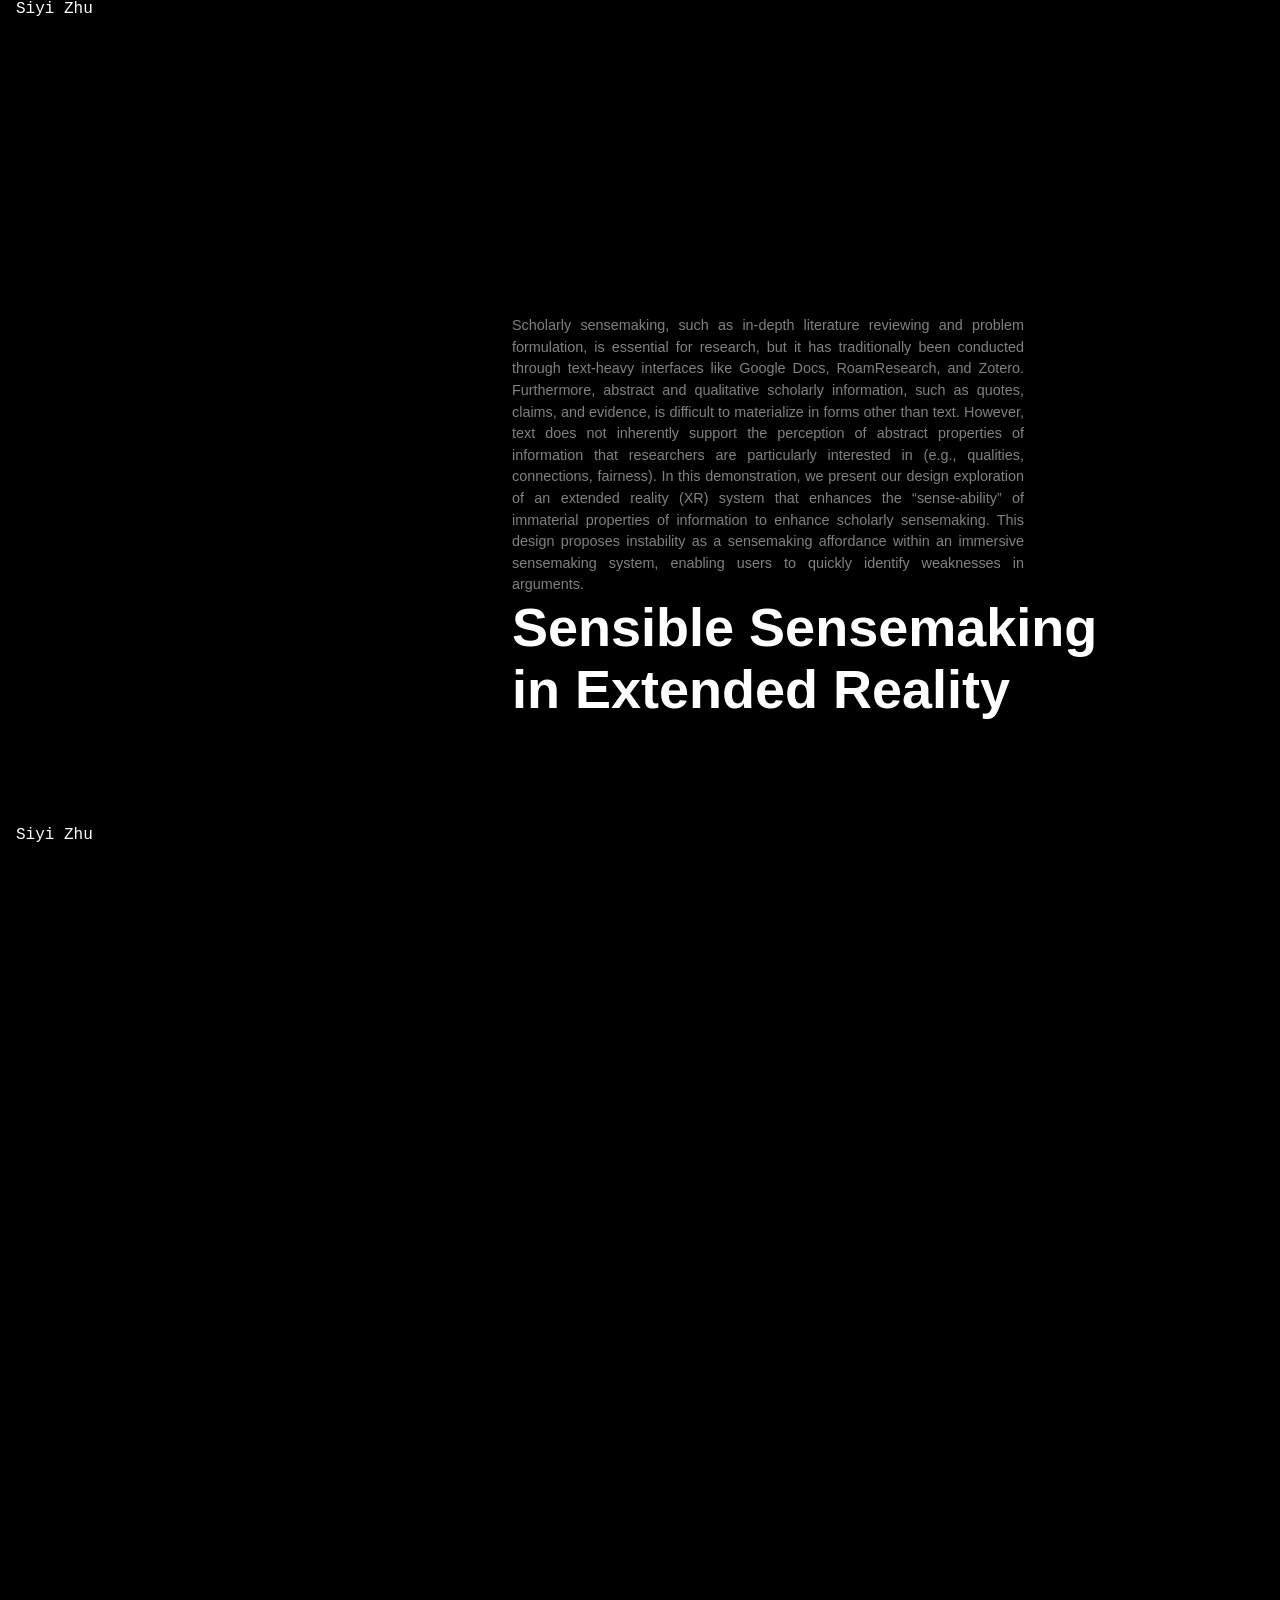
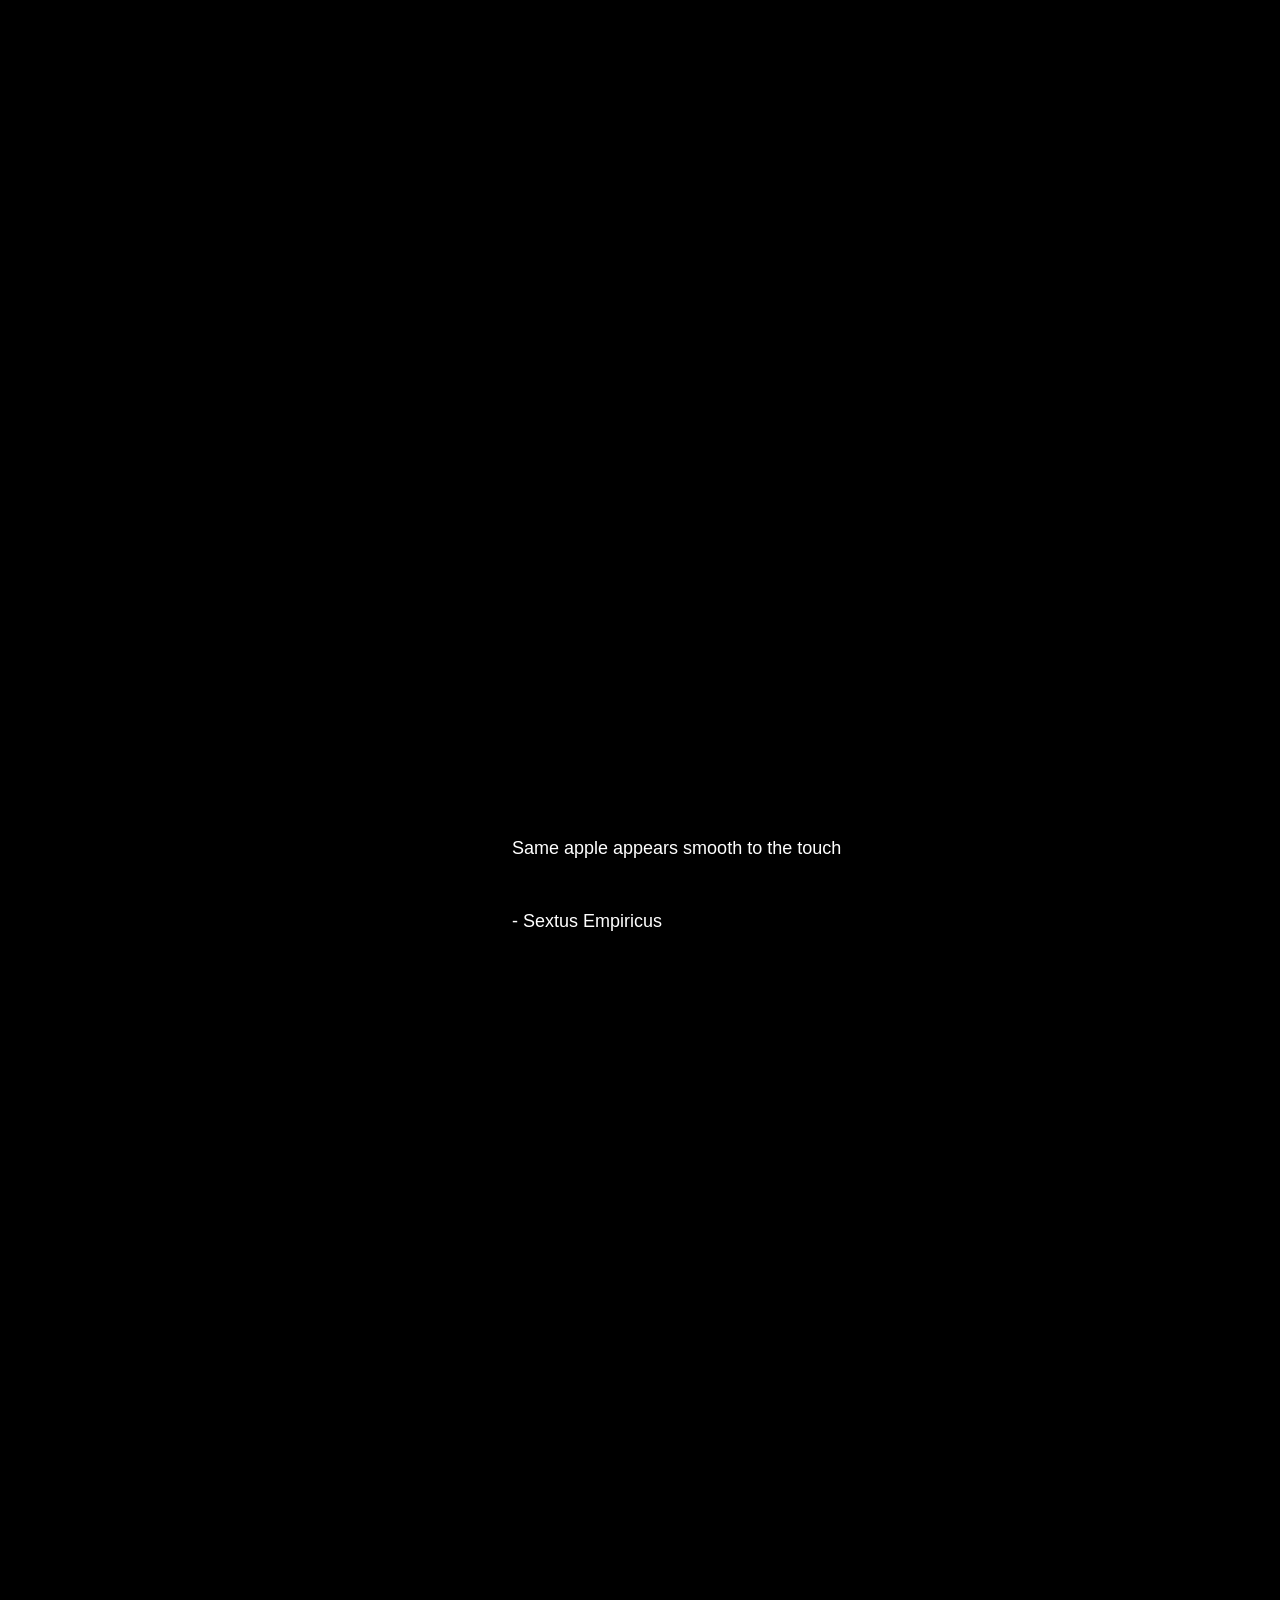
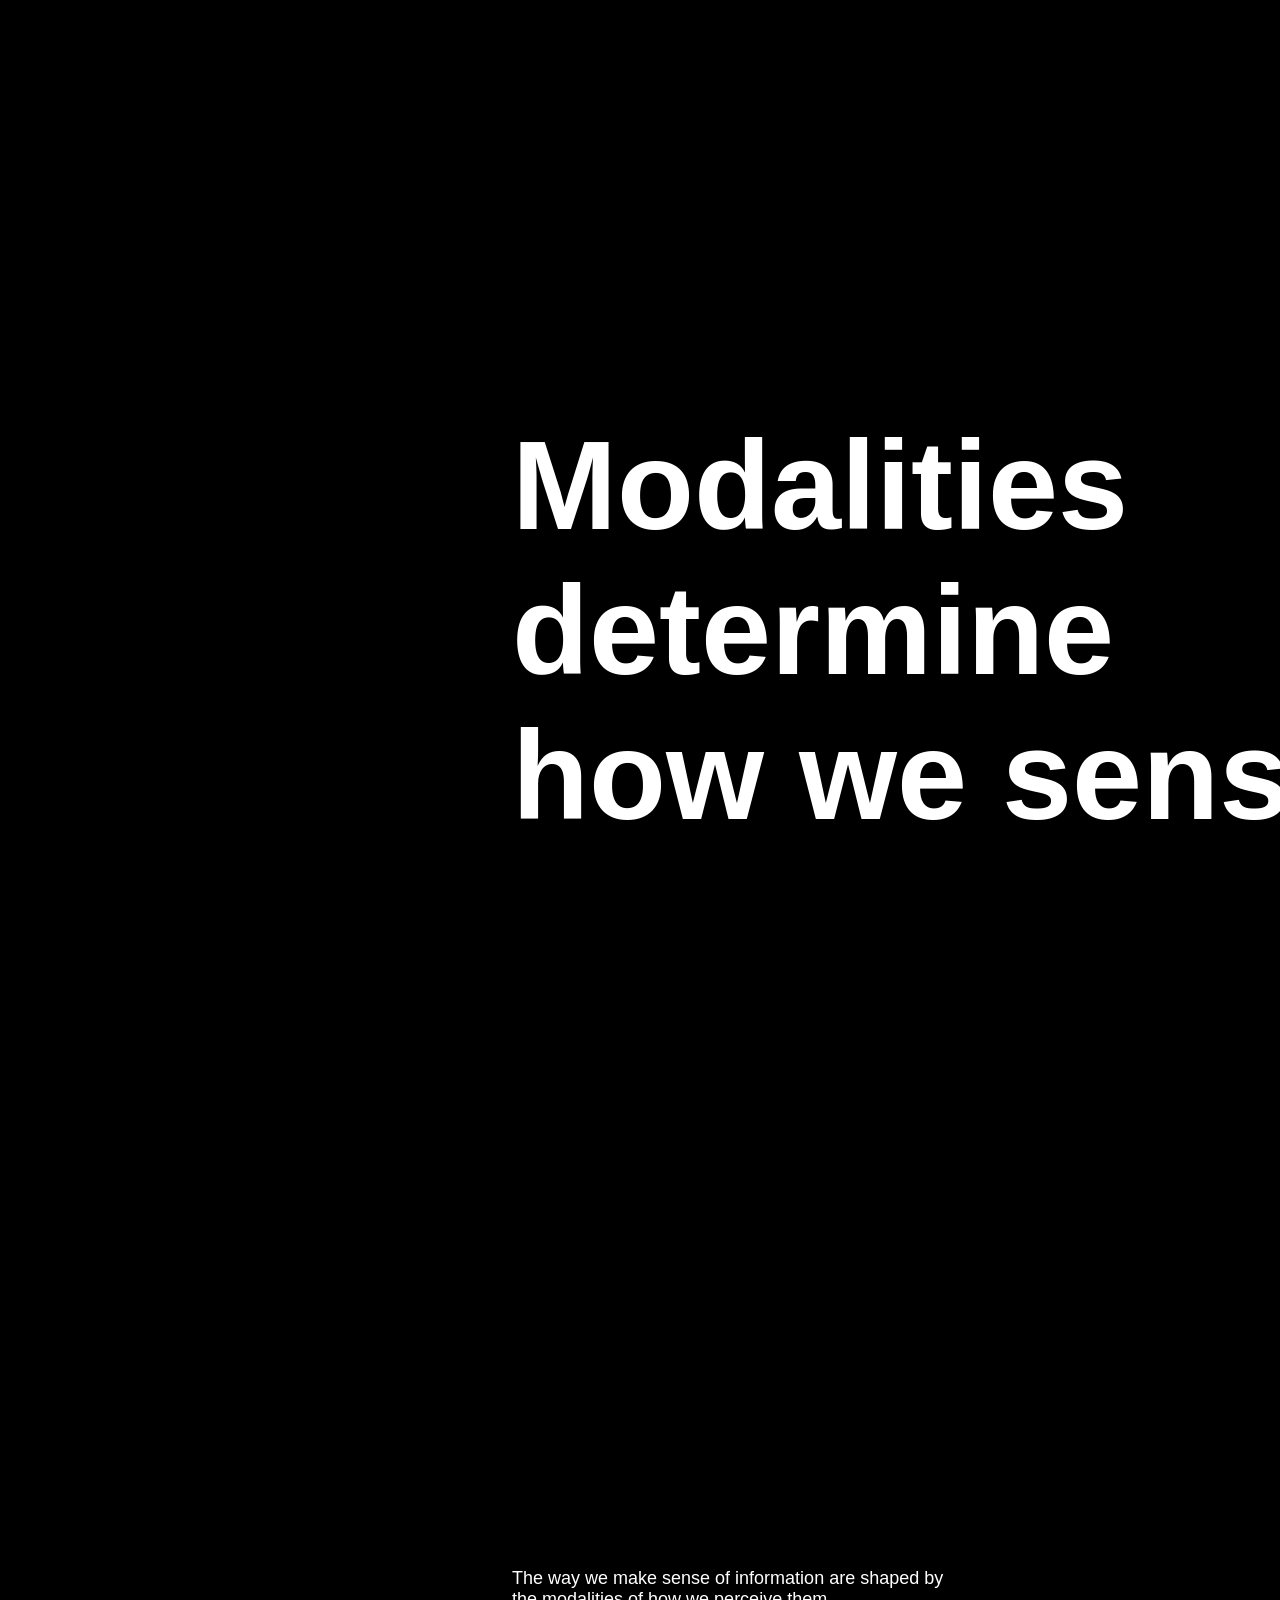
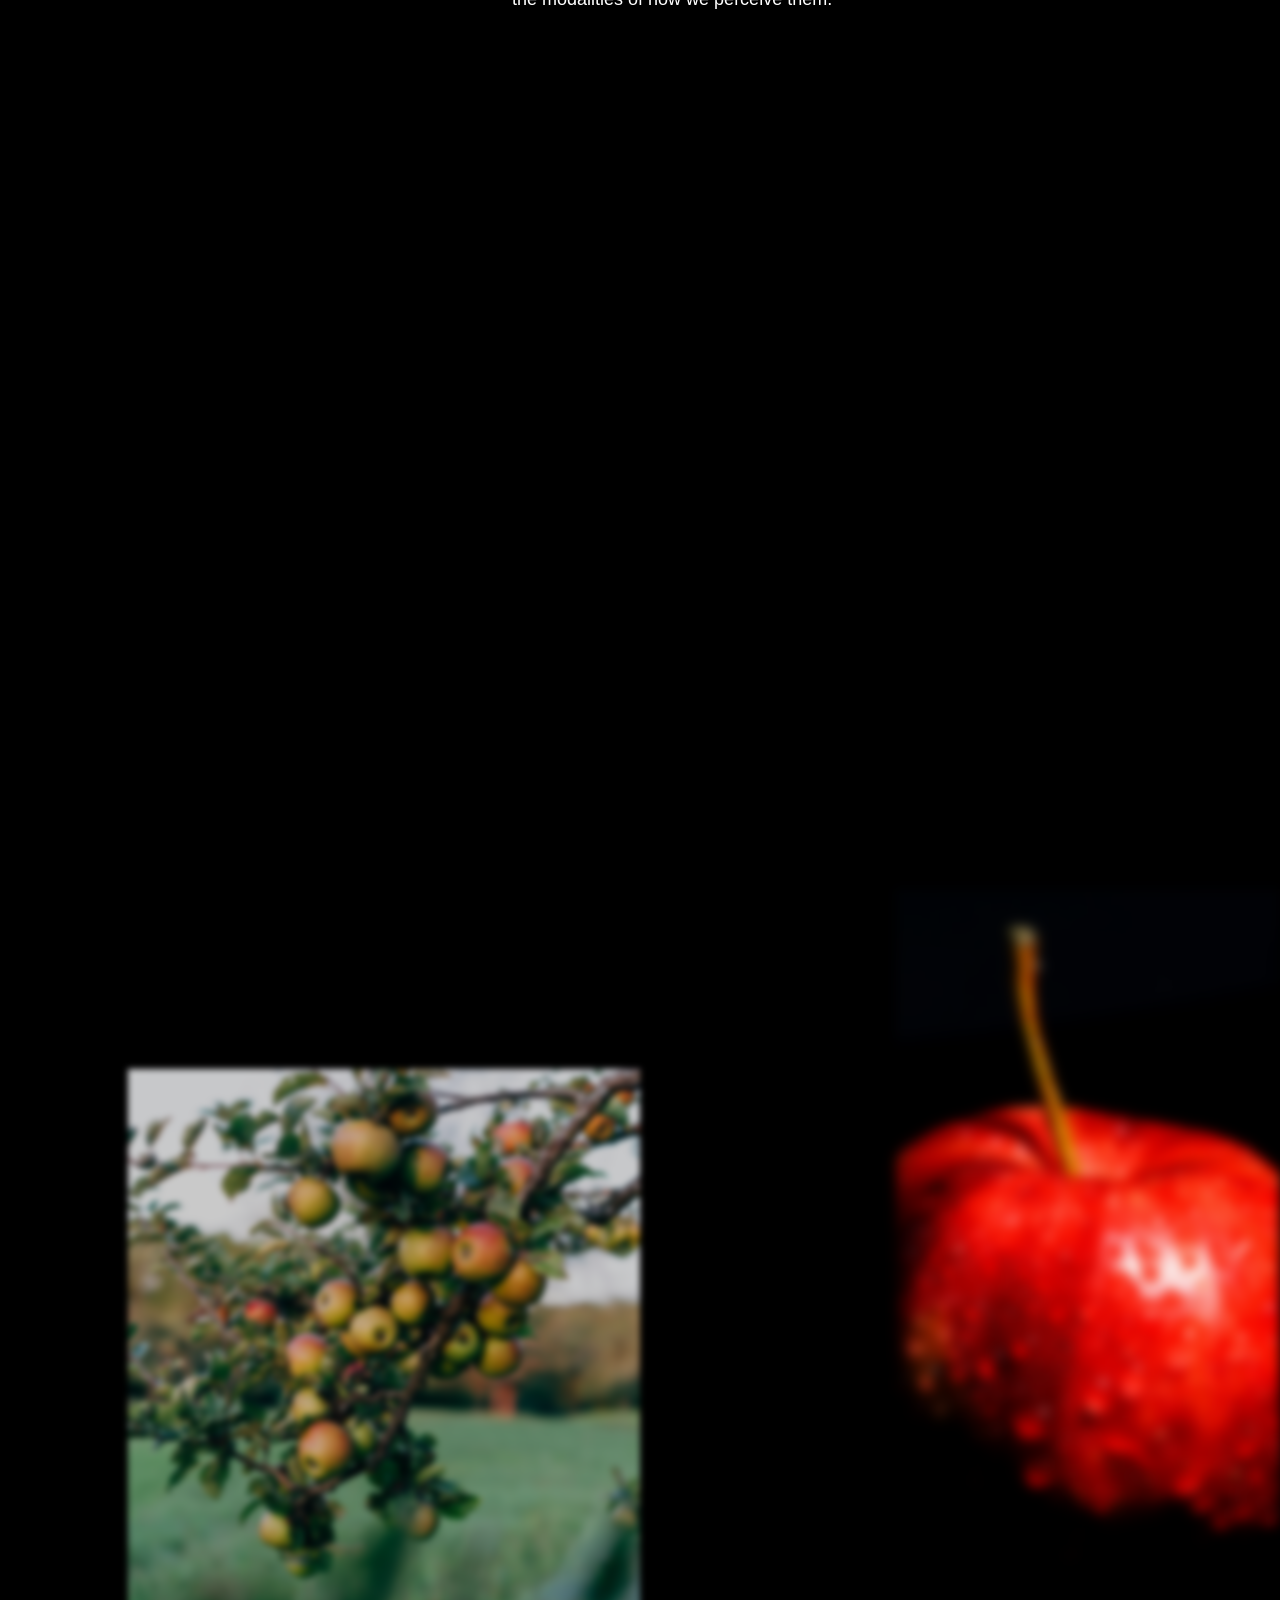
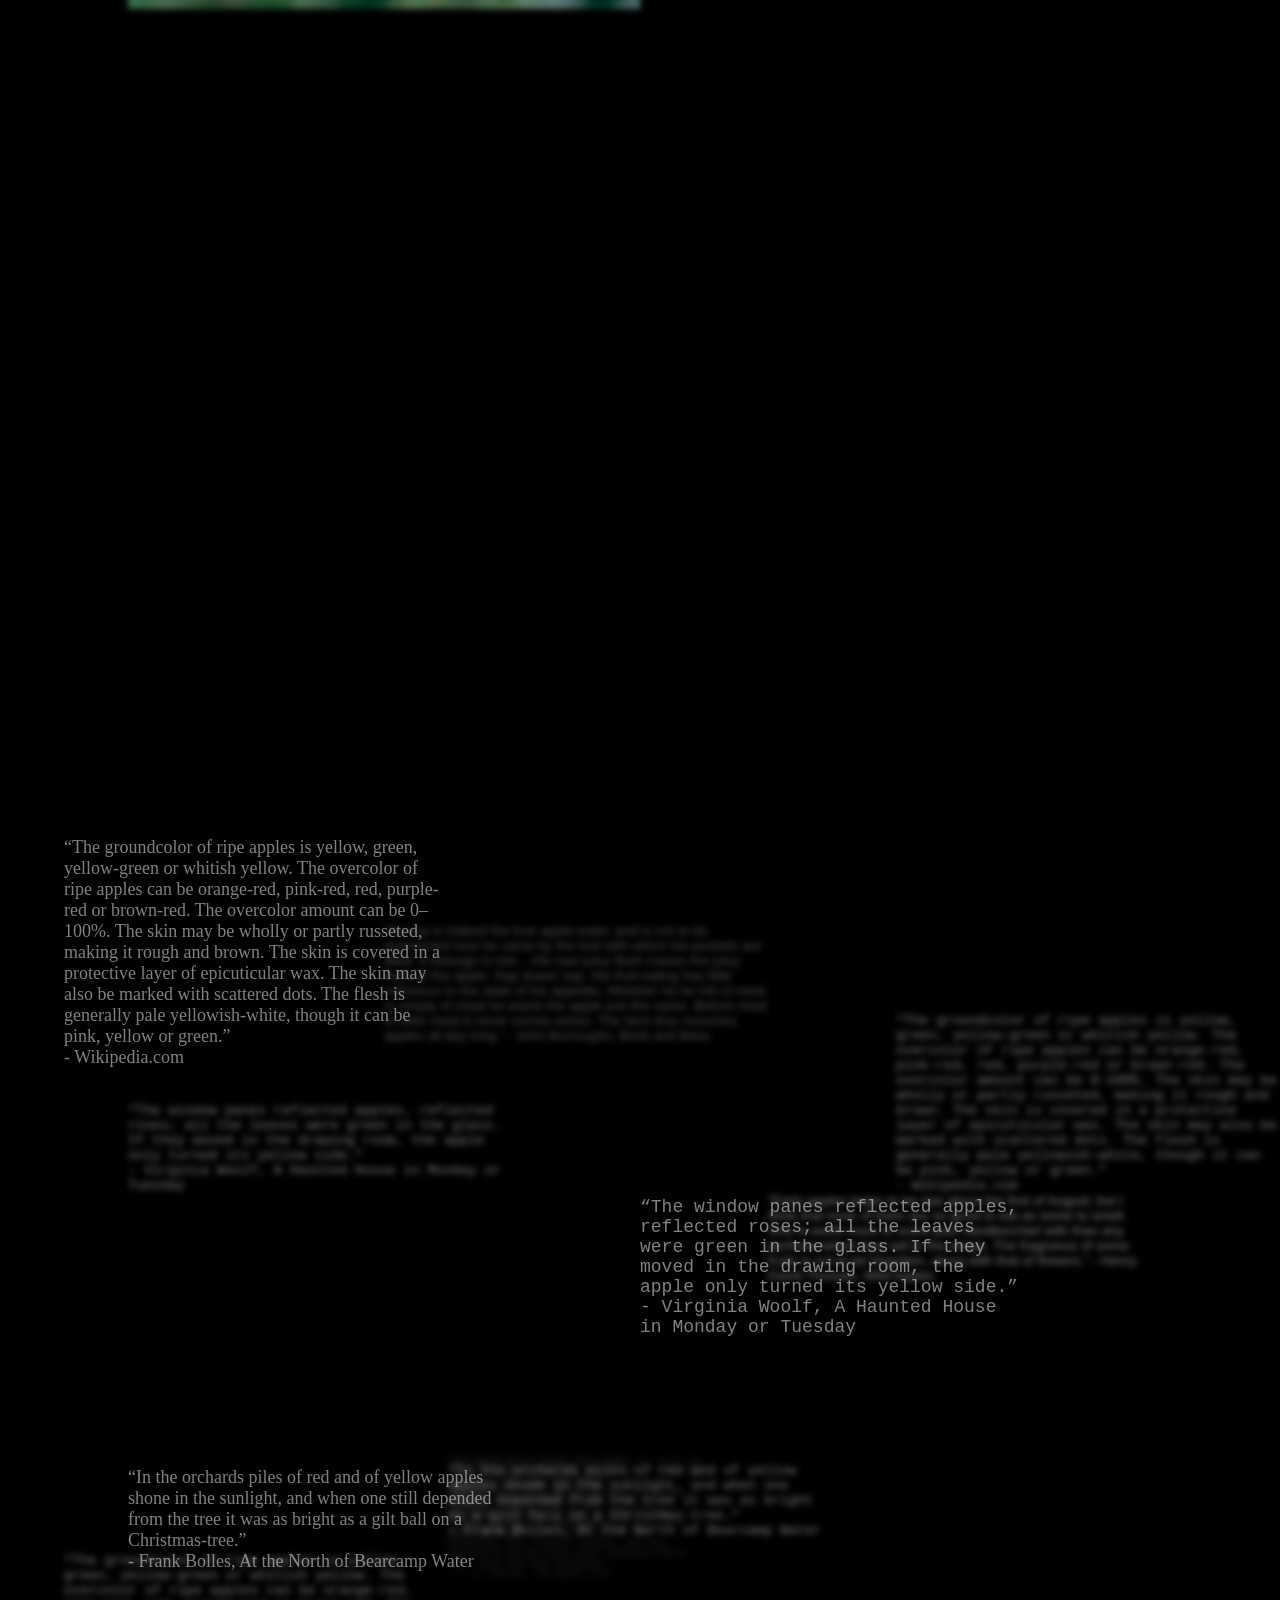
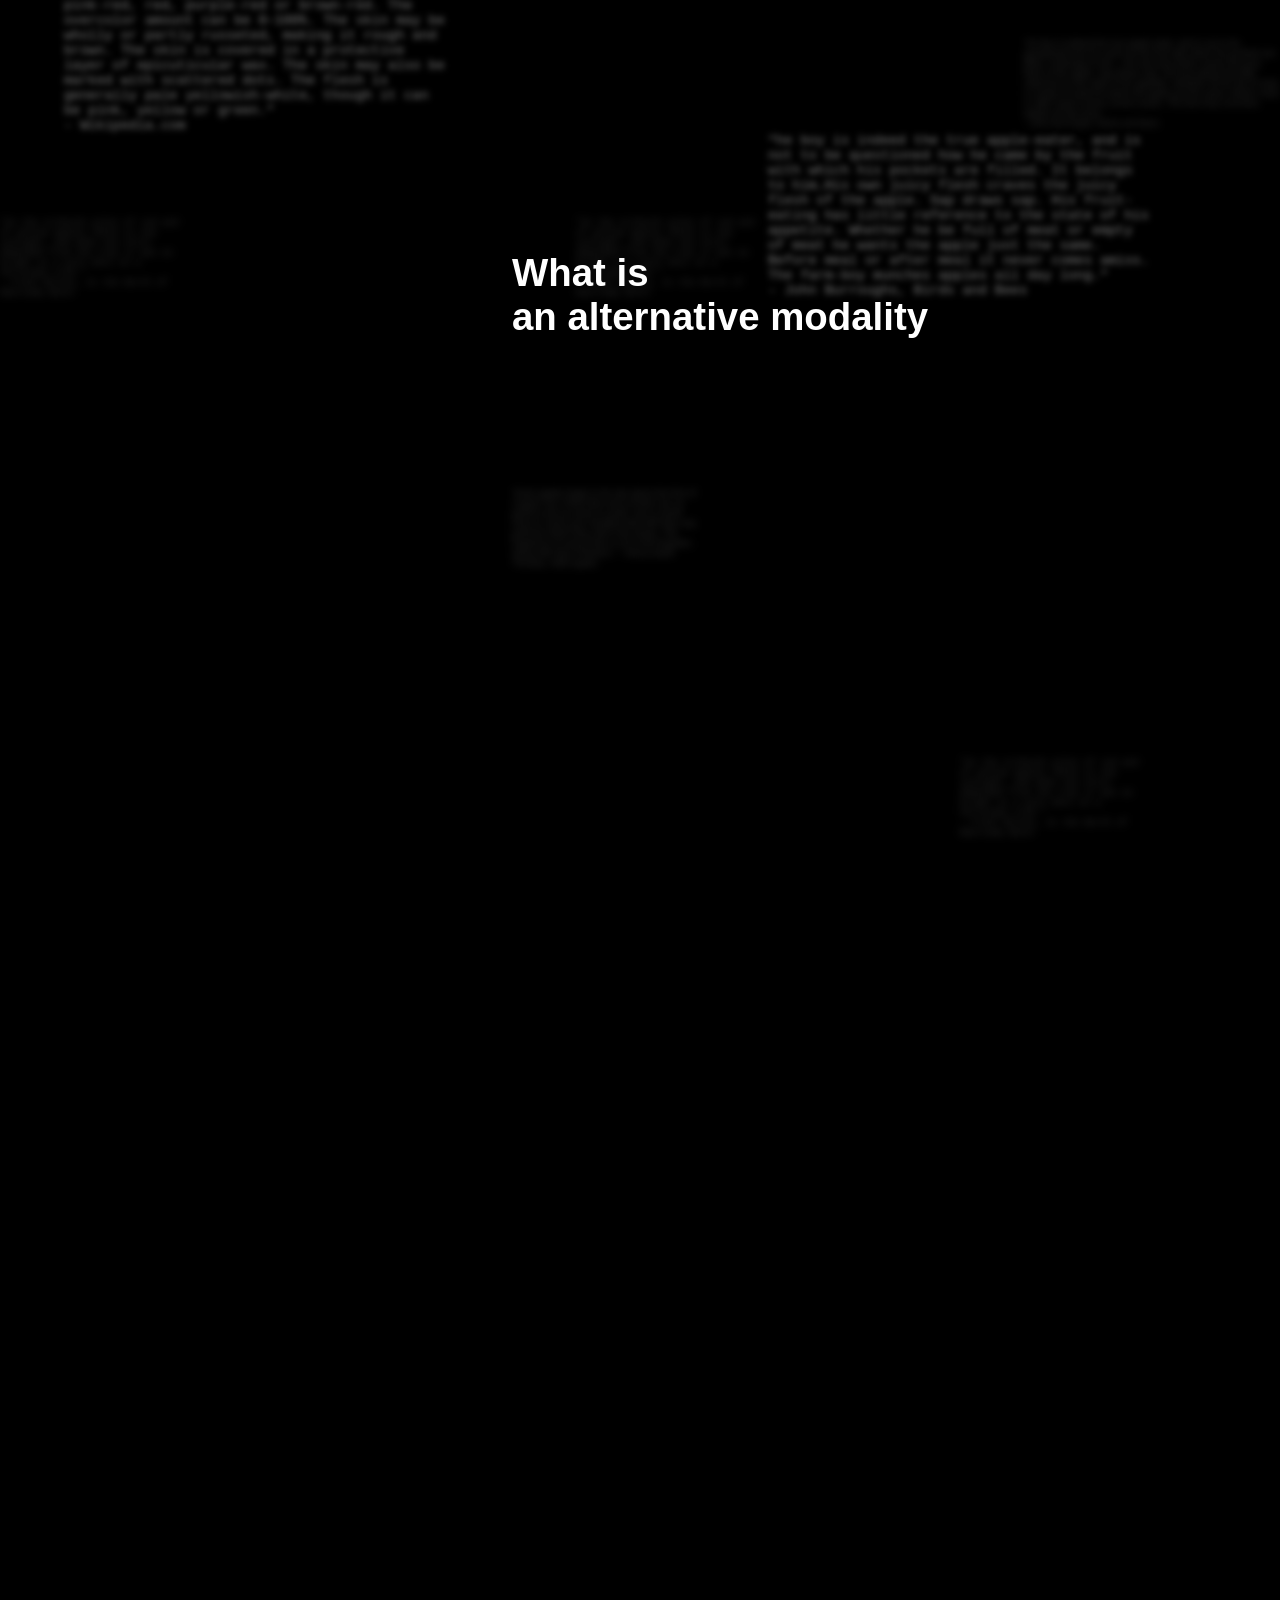
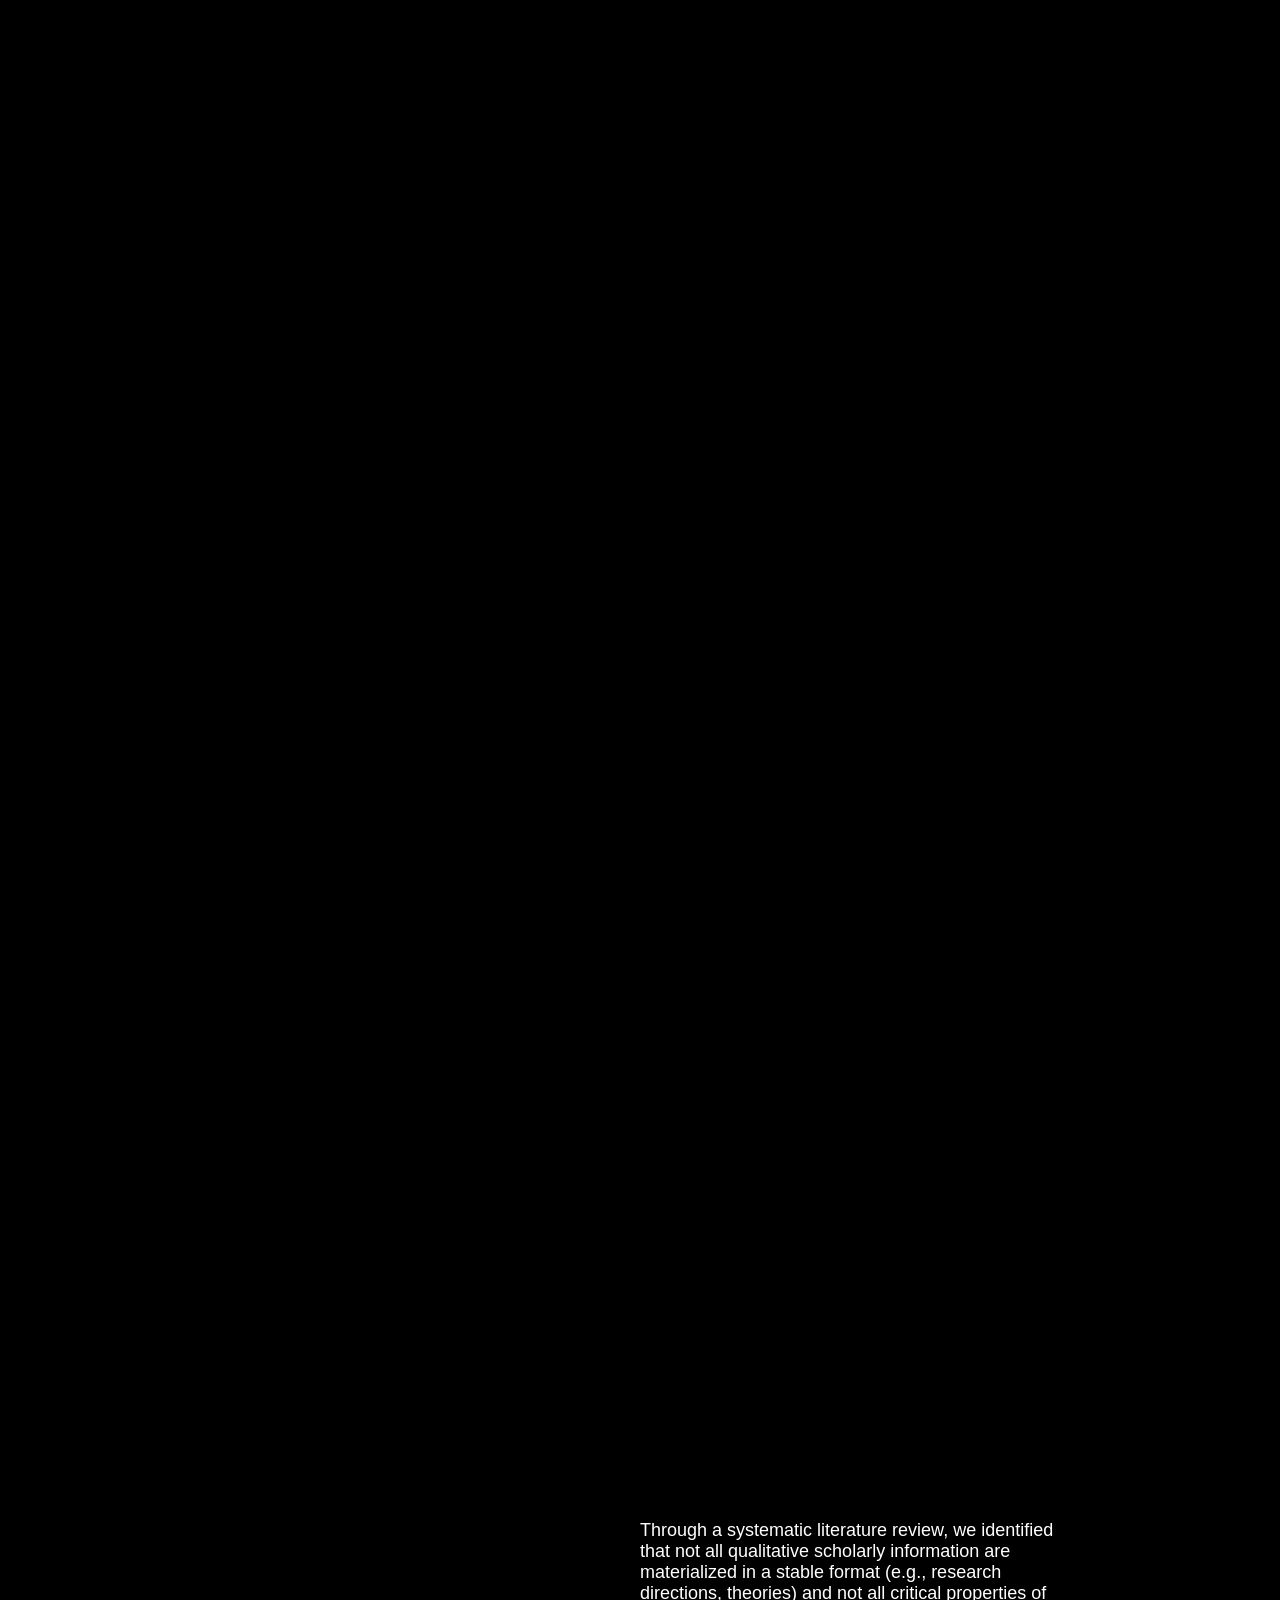
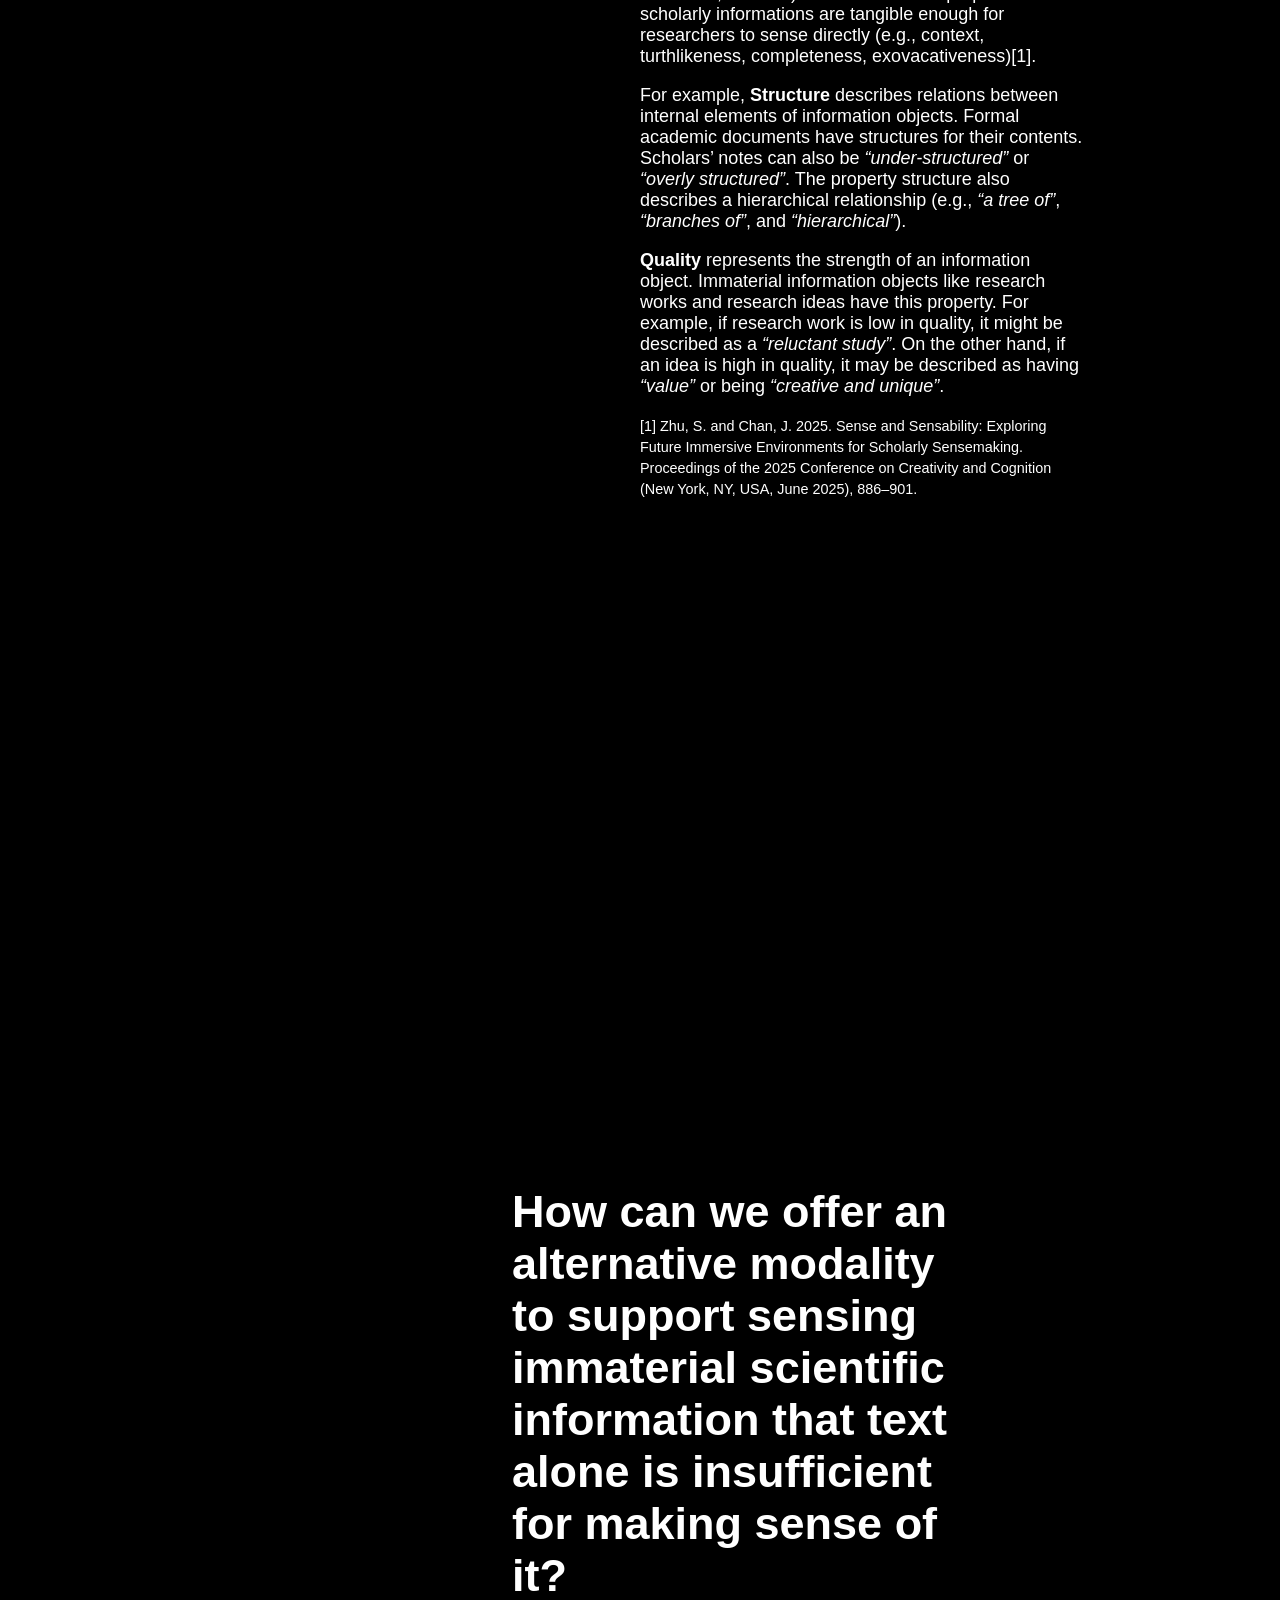
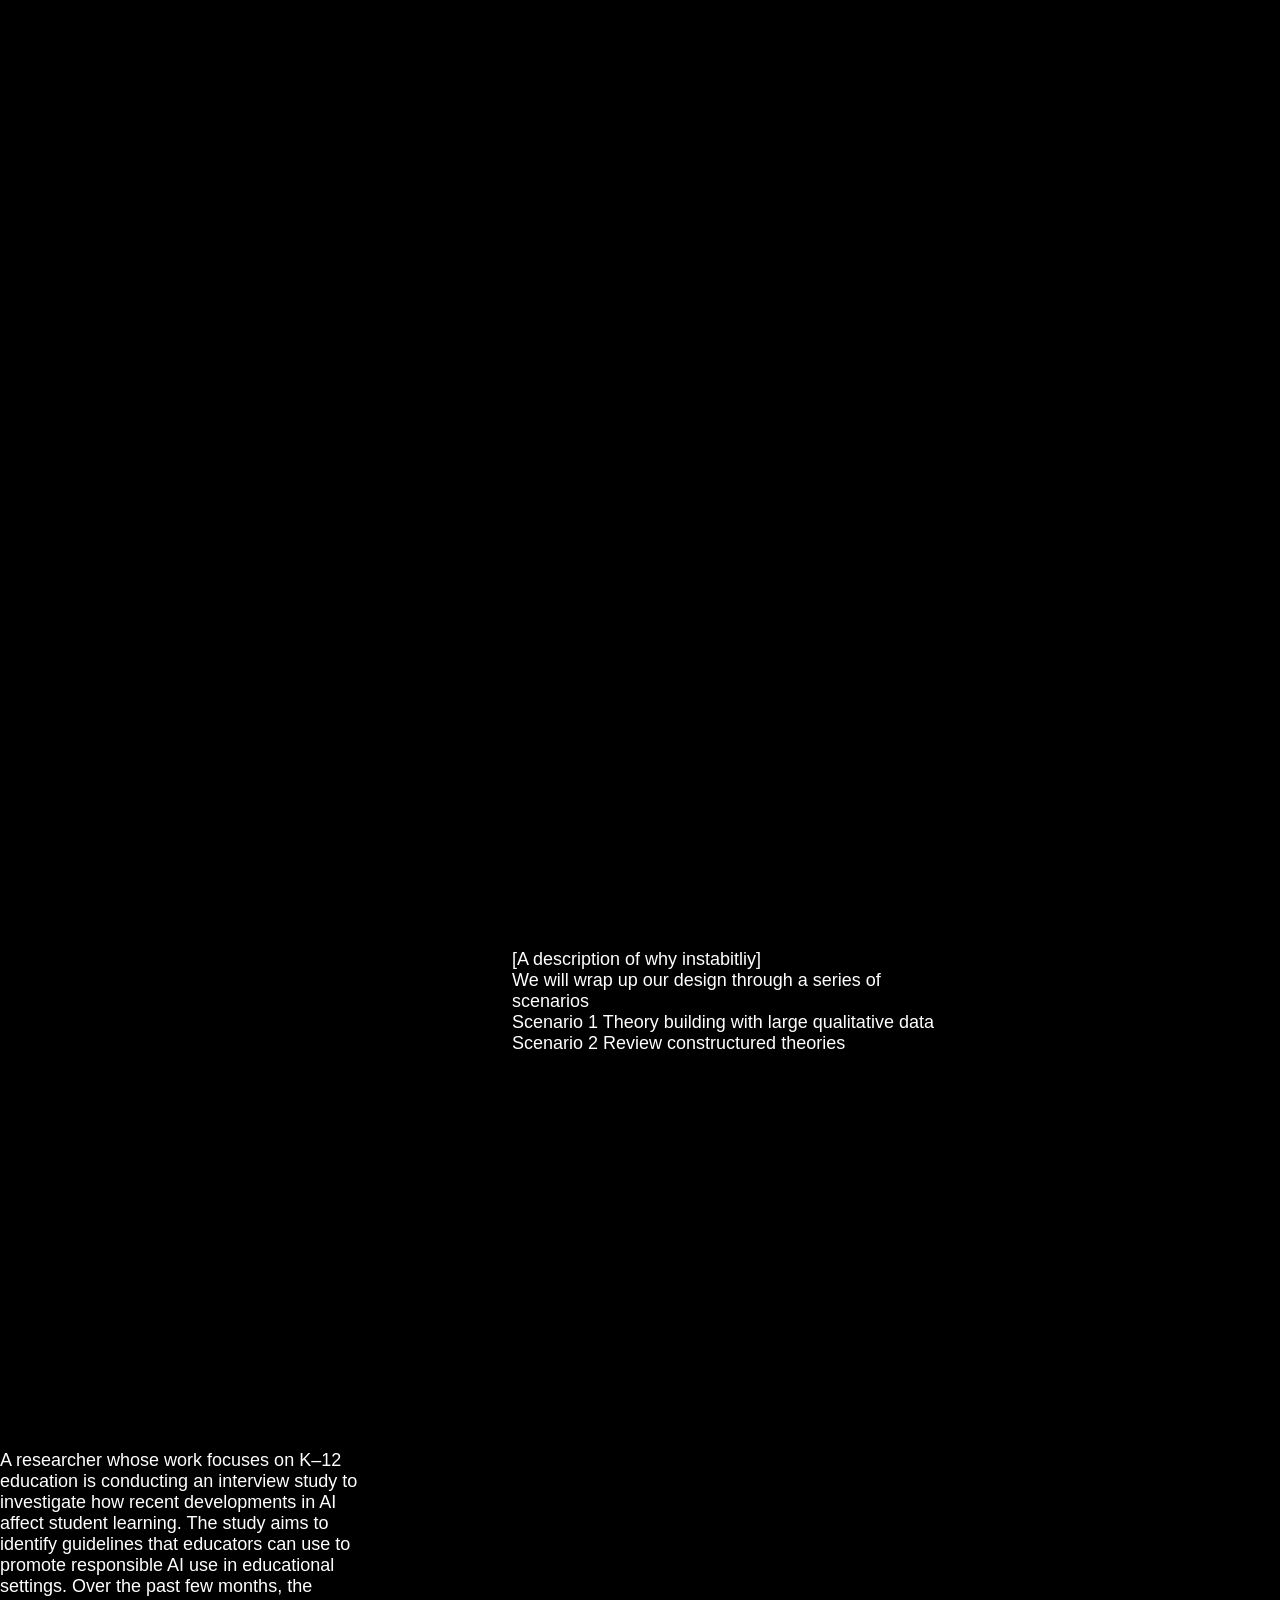
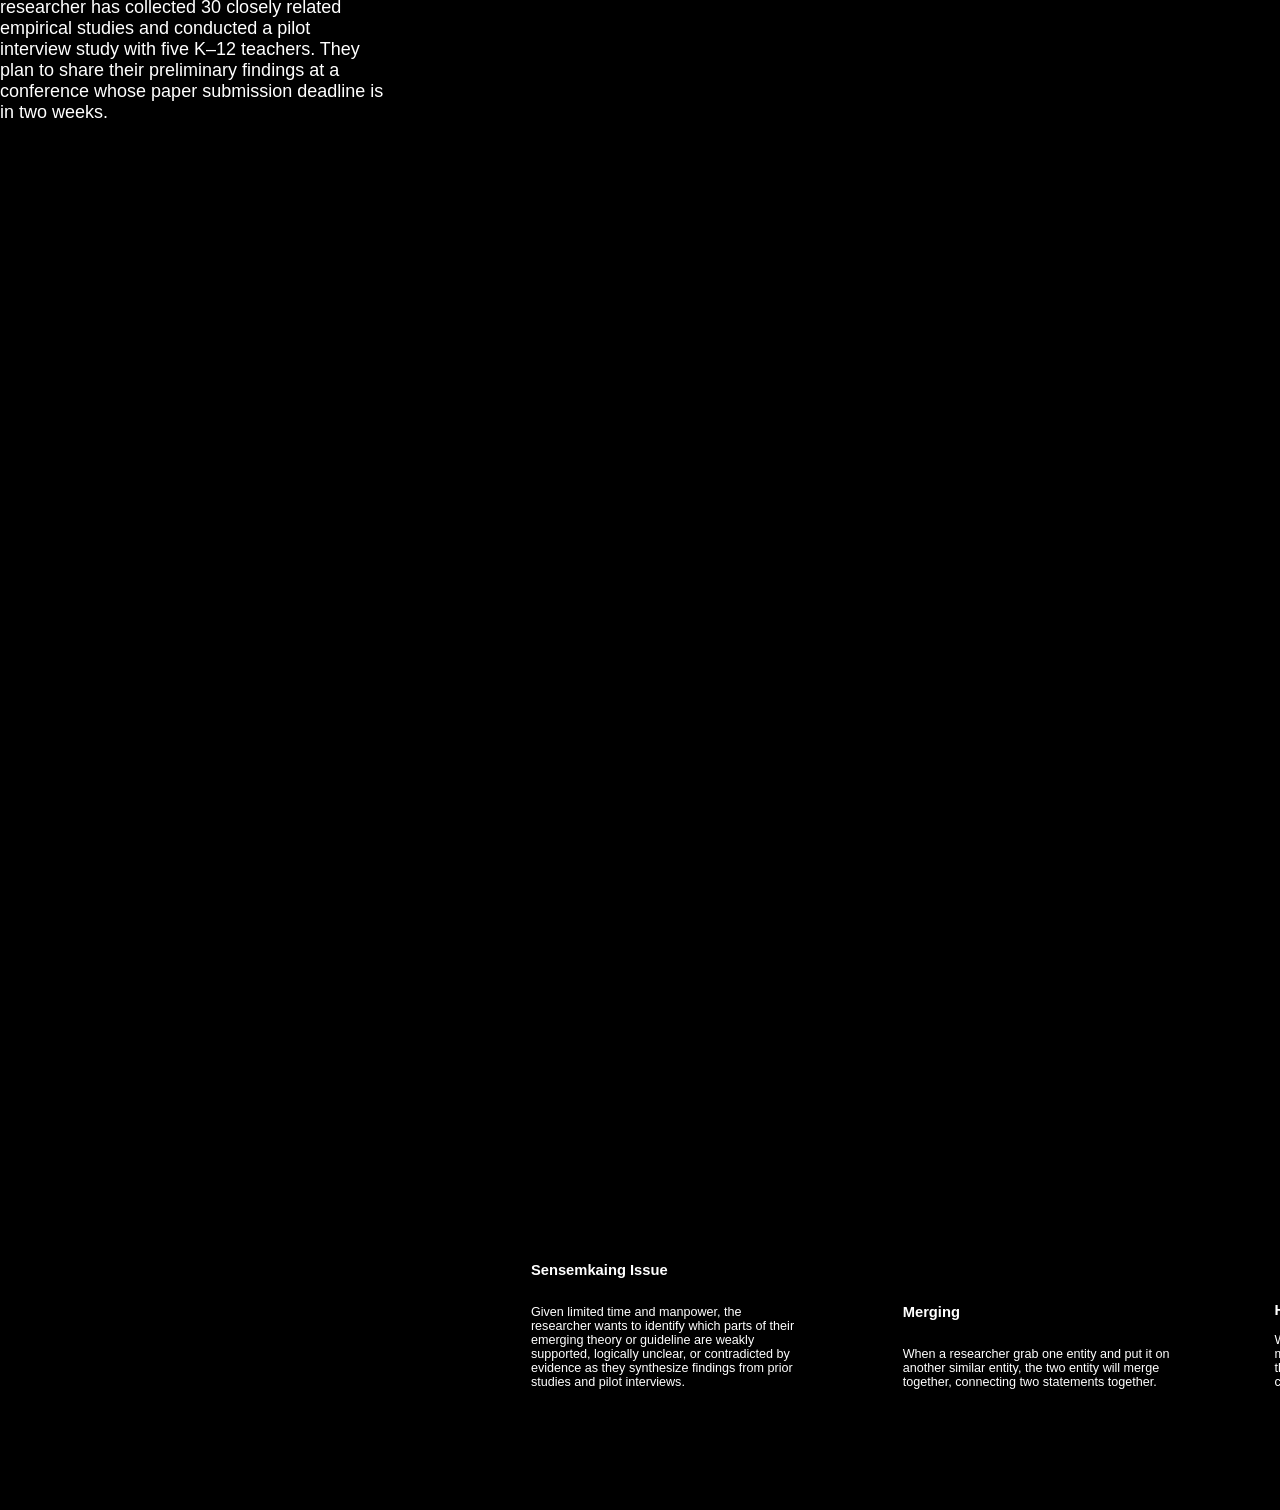
==== commit 61478c97: "add placeholder background video and fix typo in SensibleSensemakingXR Co-Authored-By: Claude Sonnet" ====
--- a/Research/SensibleSensemakingXR/SensibleSensemakingXR.html
+++ b/Research/SensibleSensemakingXR/SensibleSensemakingXR.html
@@ -326,7 +326,7 @@
                     <img class="heroDesc" style="position: relative;top: -25vh; left: -35vw; filter: brightness(.8); width: 40vw;" src="../../Img/SensibleSenesmakingXR/Toolkit.png">
                     
                     <p class="heroDesc" style="font-size: 5vh;font-weight: 900;">
-                        How can we offer an alternative modality to support sensing of immaterial scientific information that text alone is insufficient for making sense of it?
+                        How can we offer an alternative modality to support sensing immaterial scientific information that text alone is insufficient for making sense of it?
                     </p>
                     <p class="heroDesc">
                         Our current design hypothesis is 
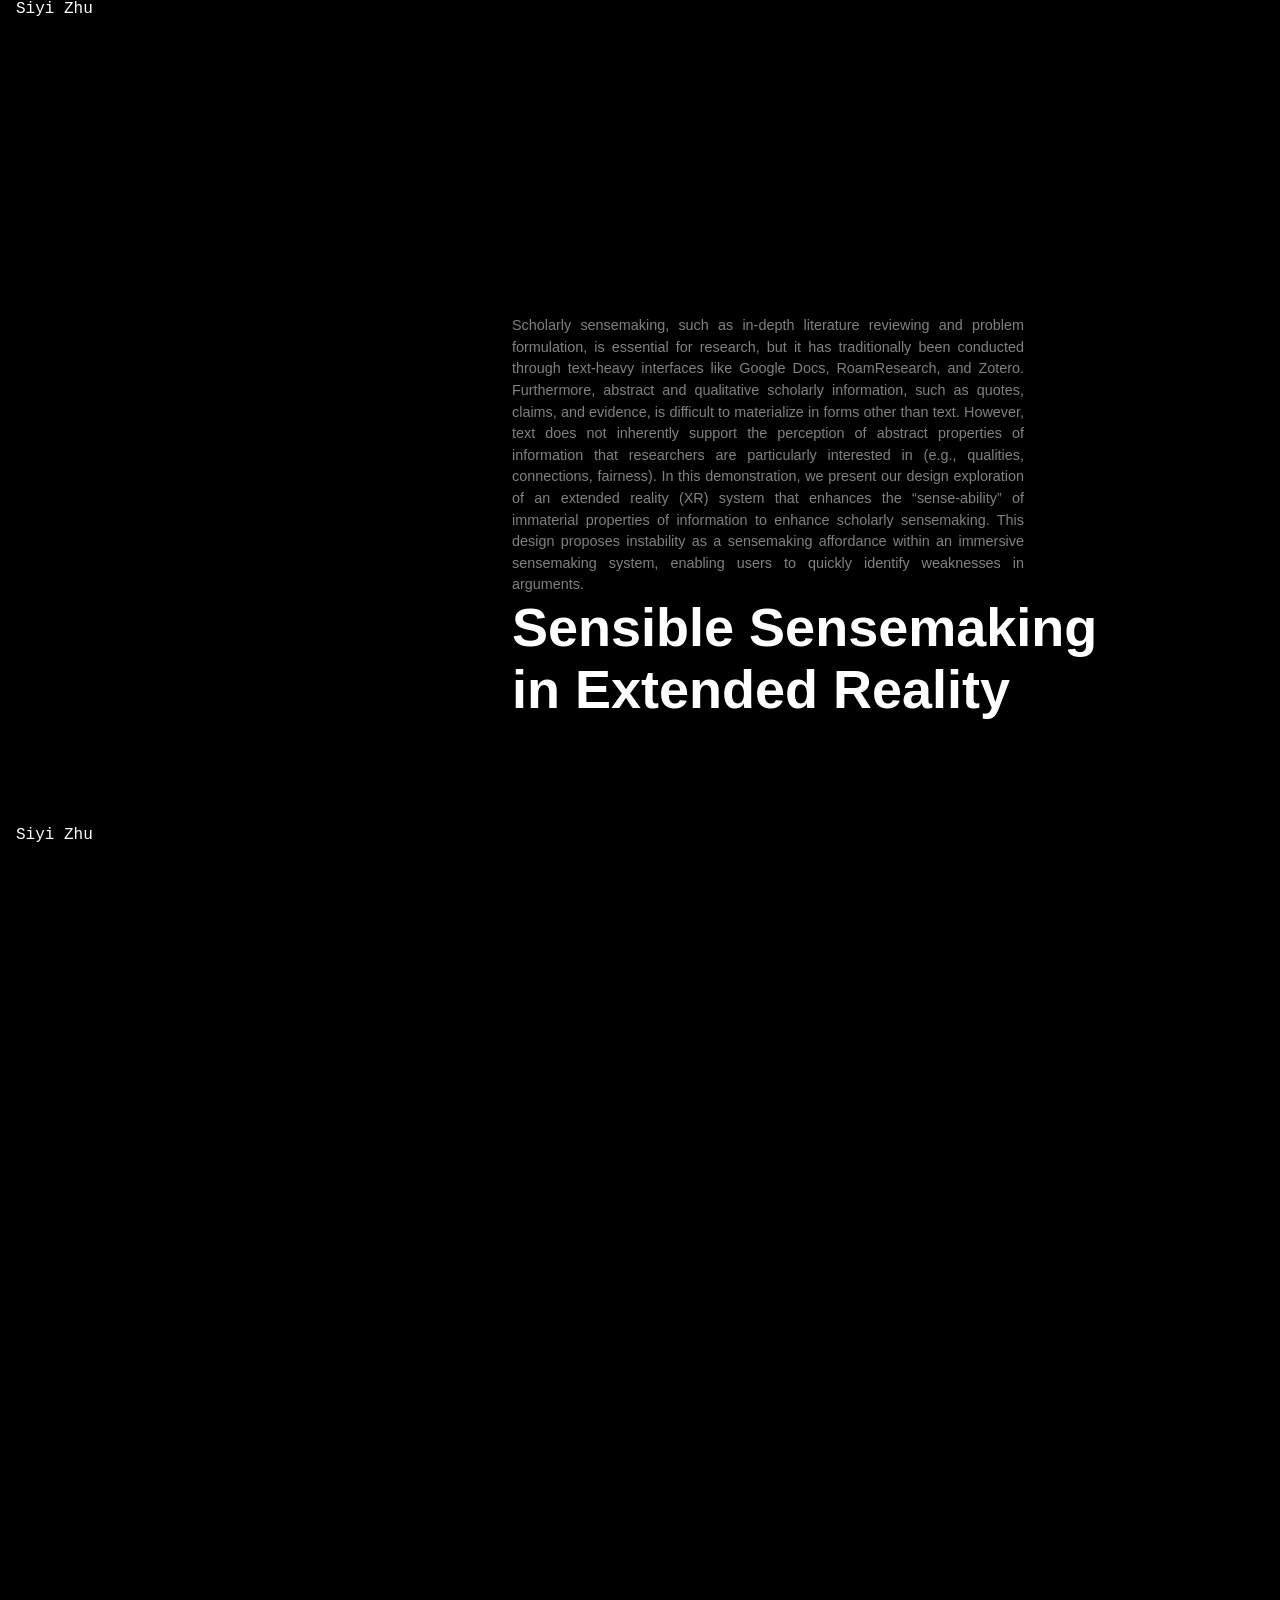
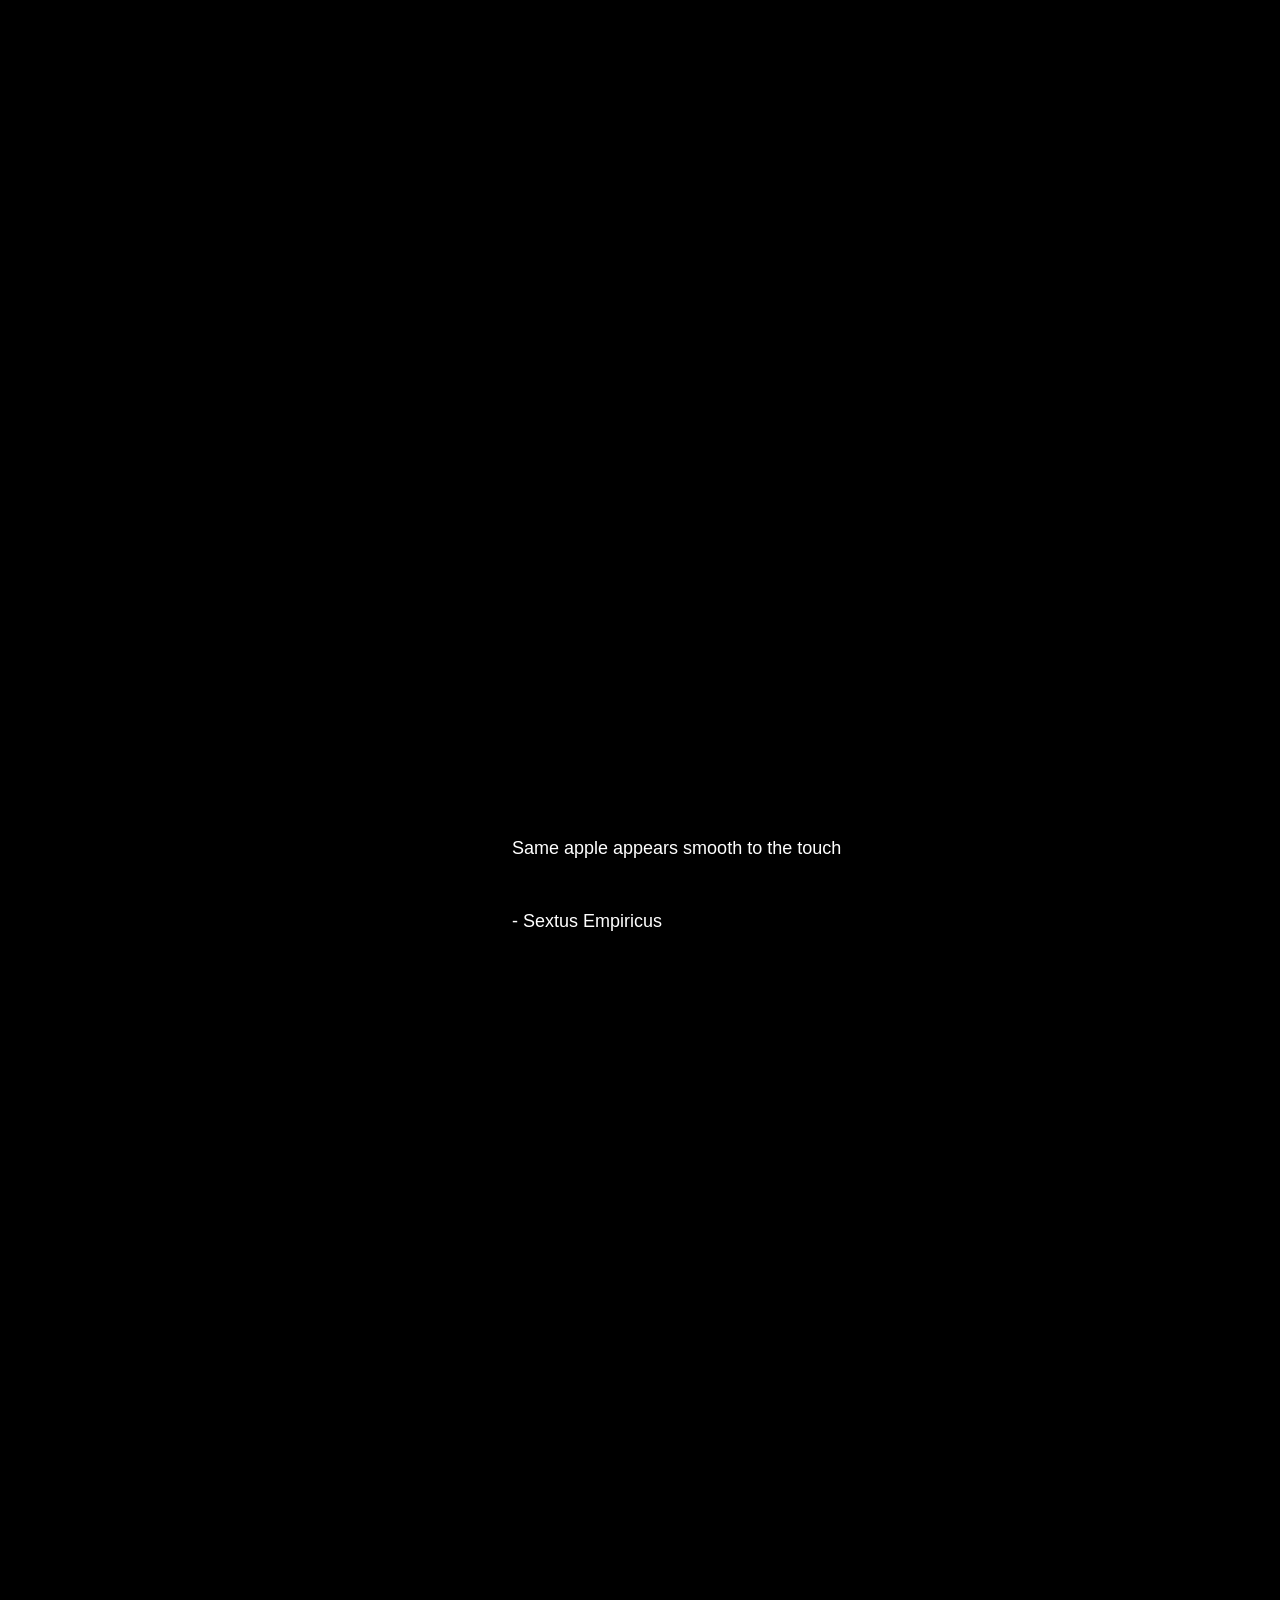
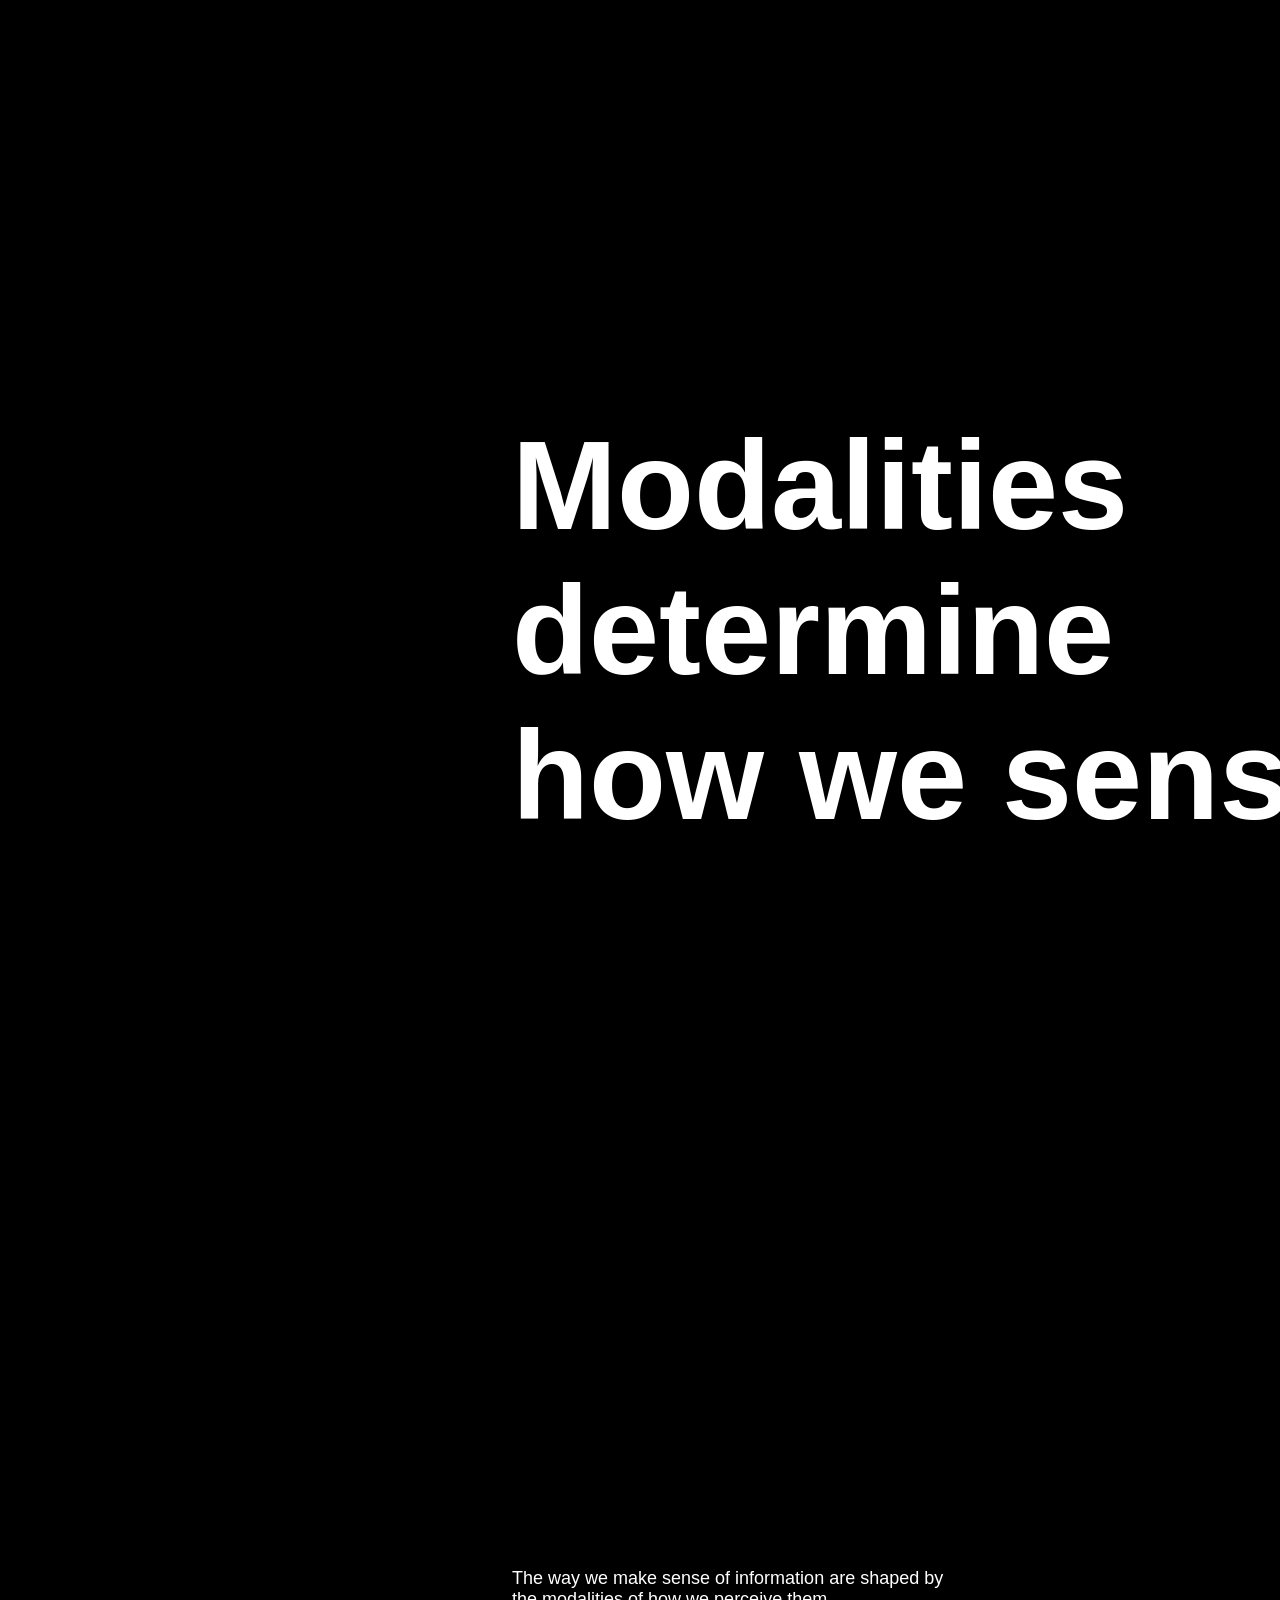
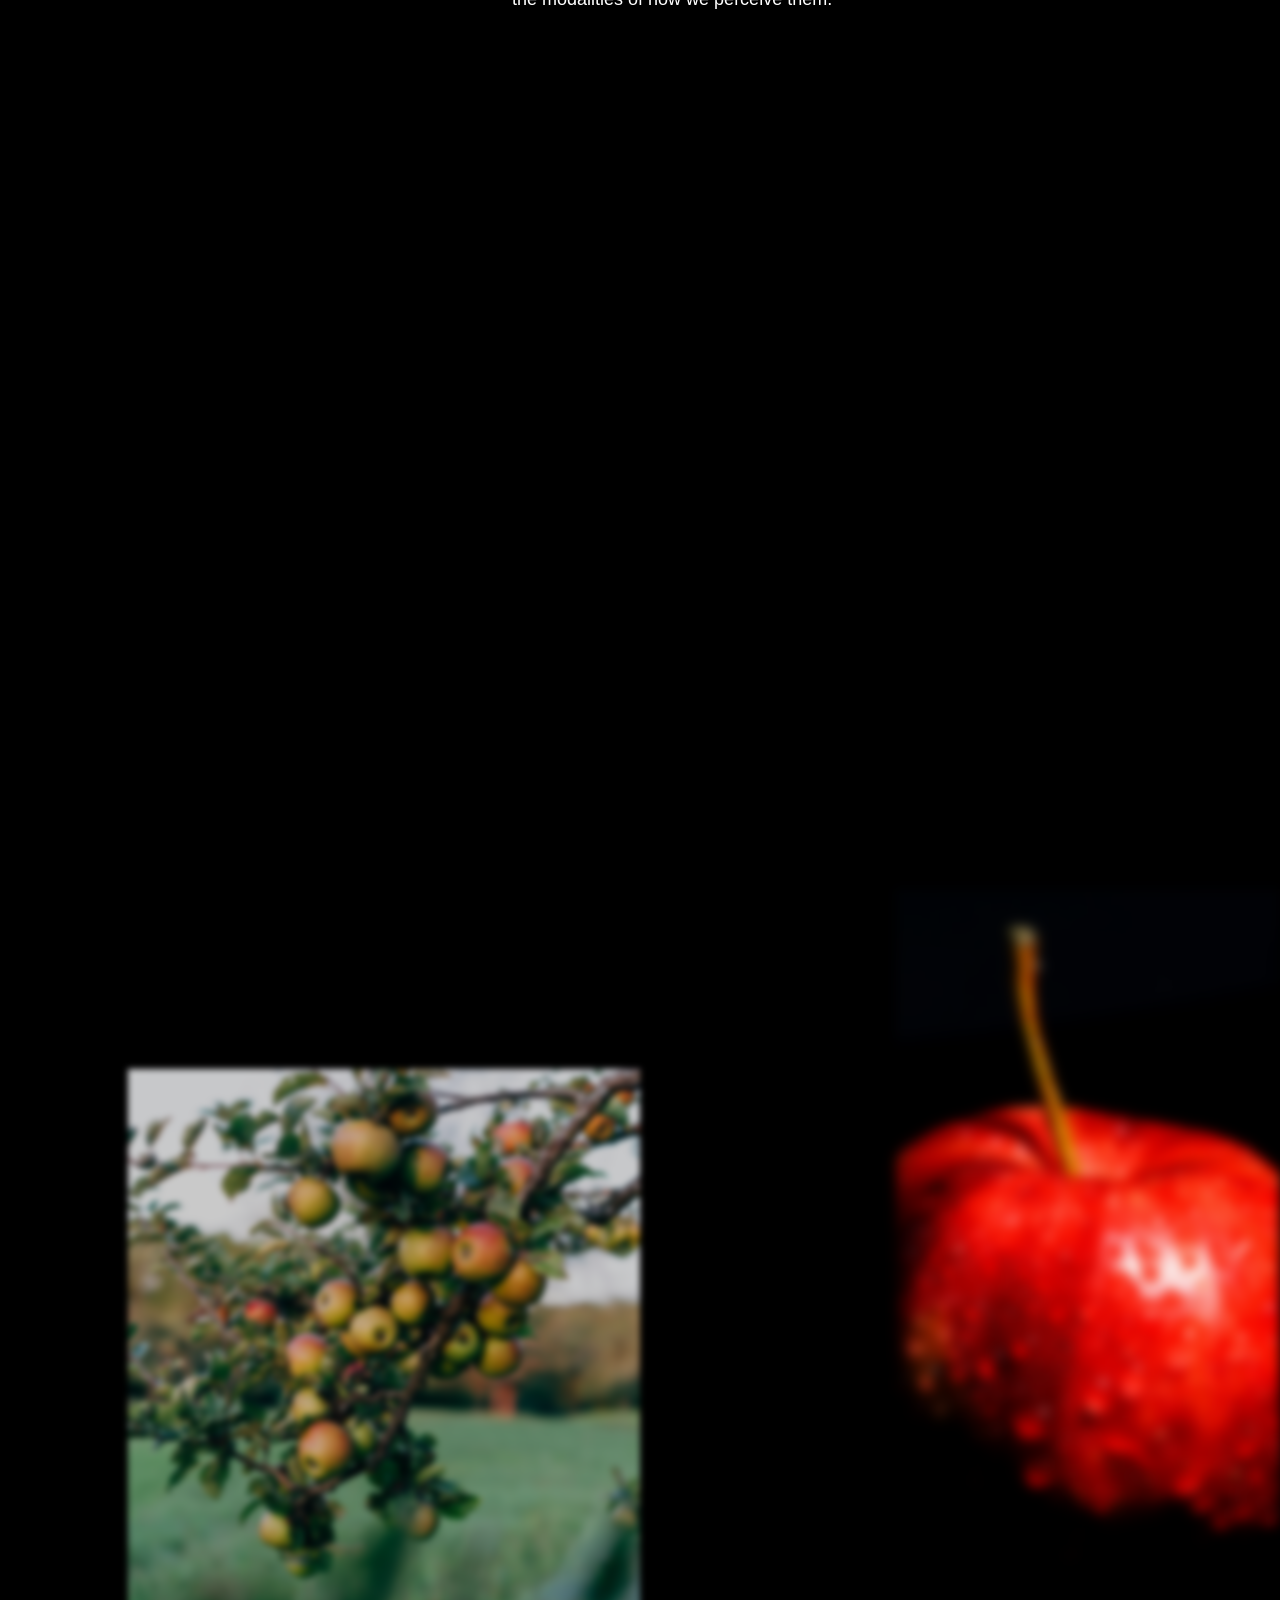
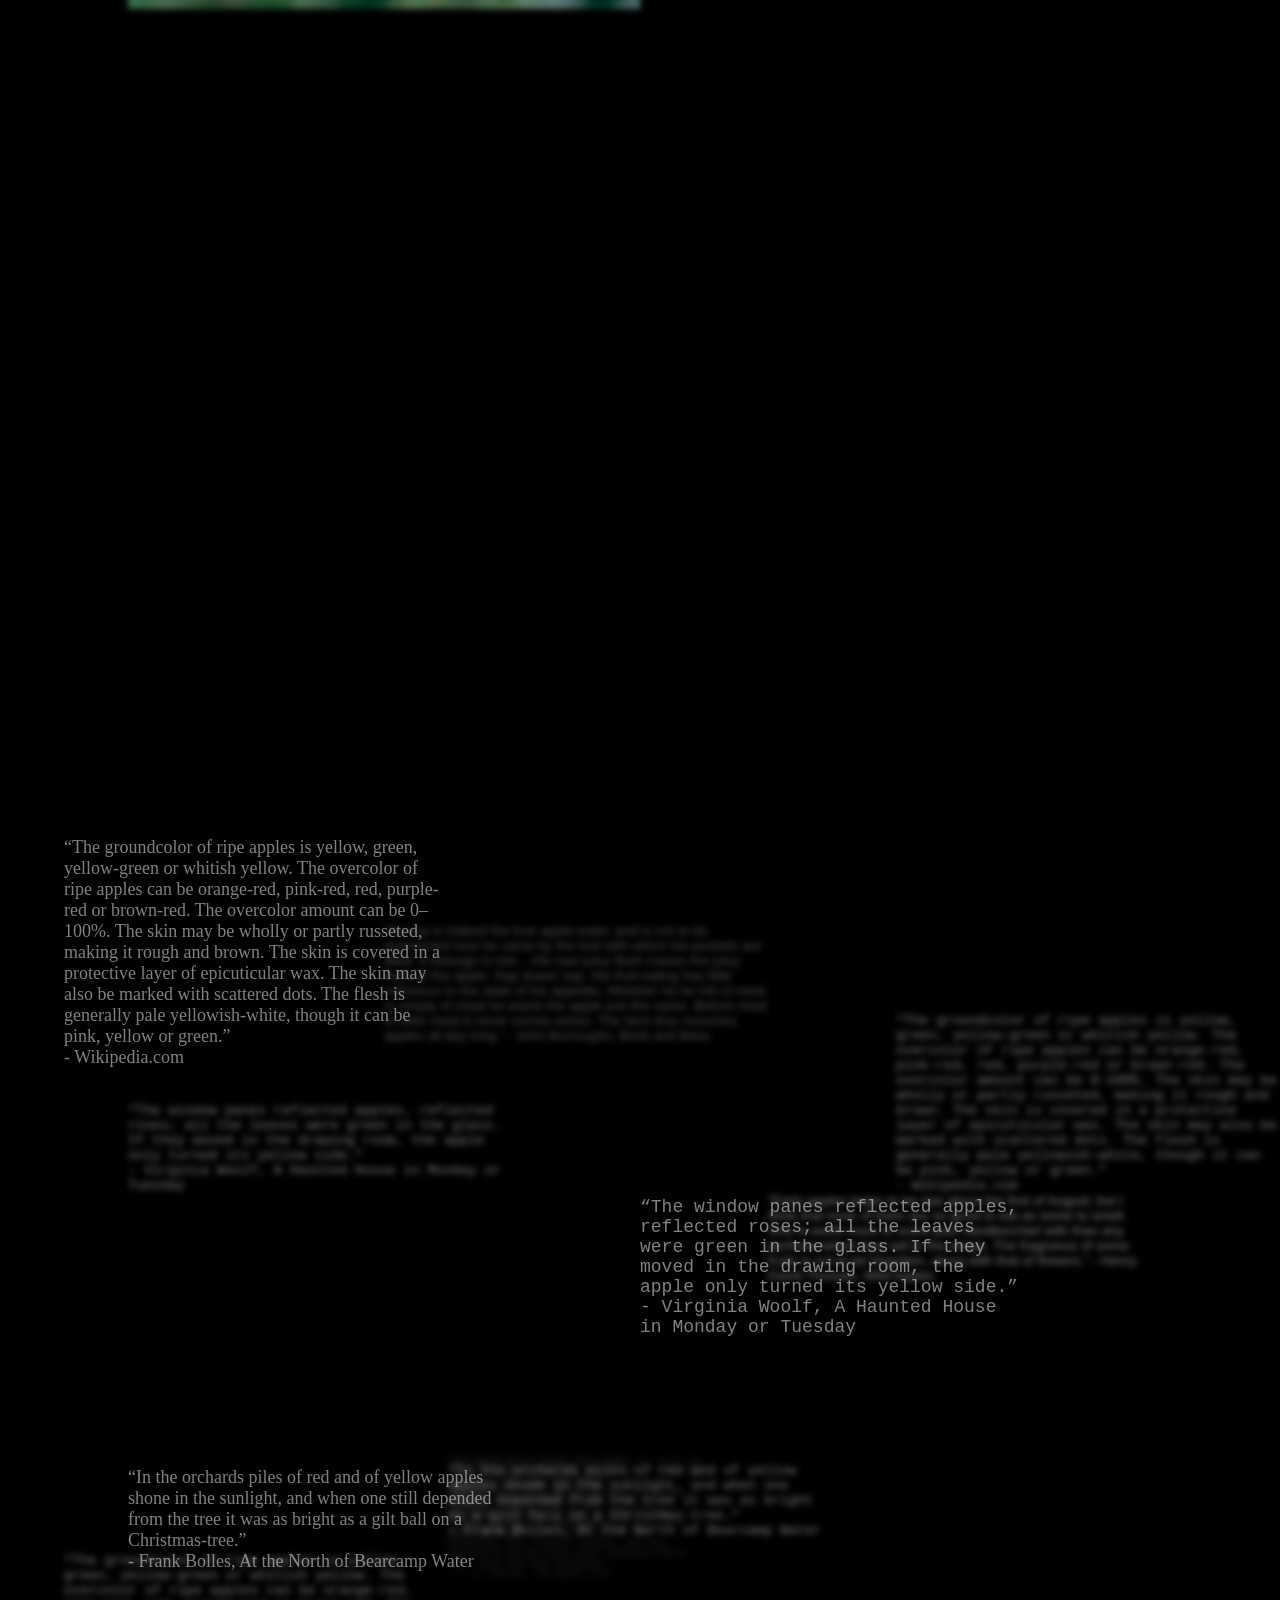
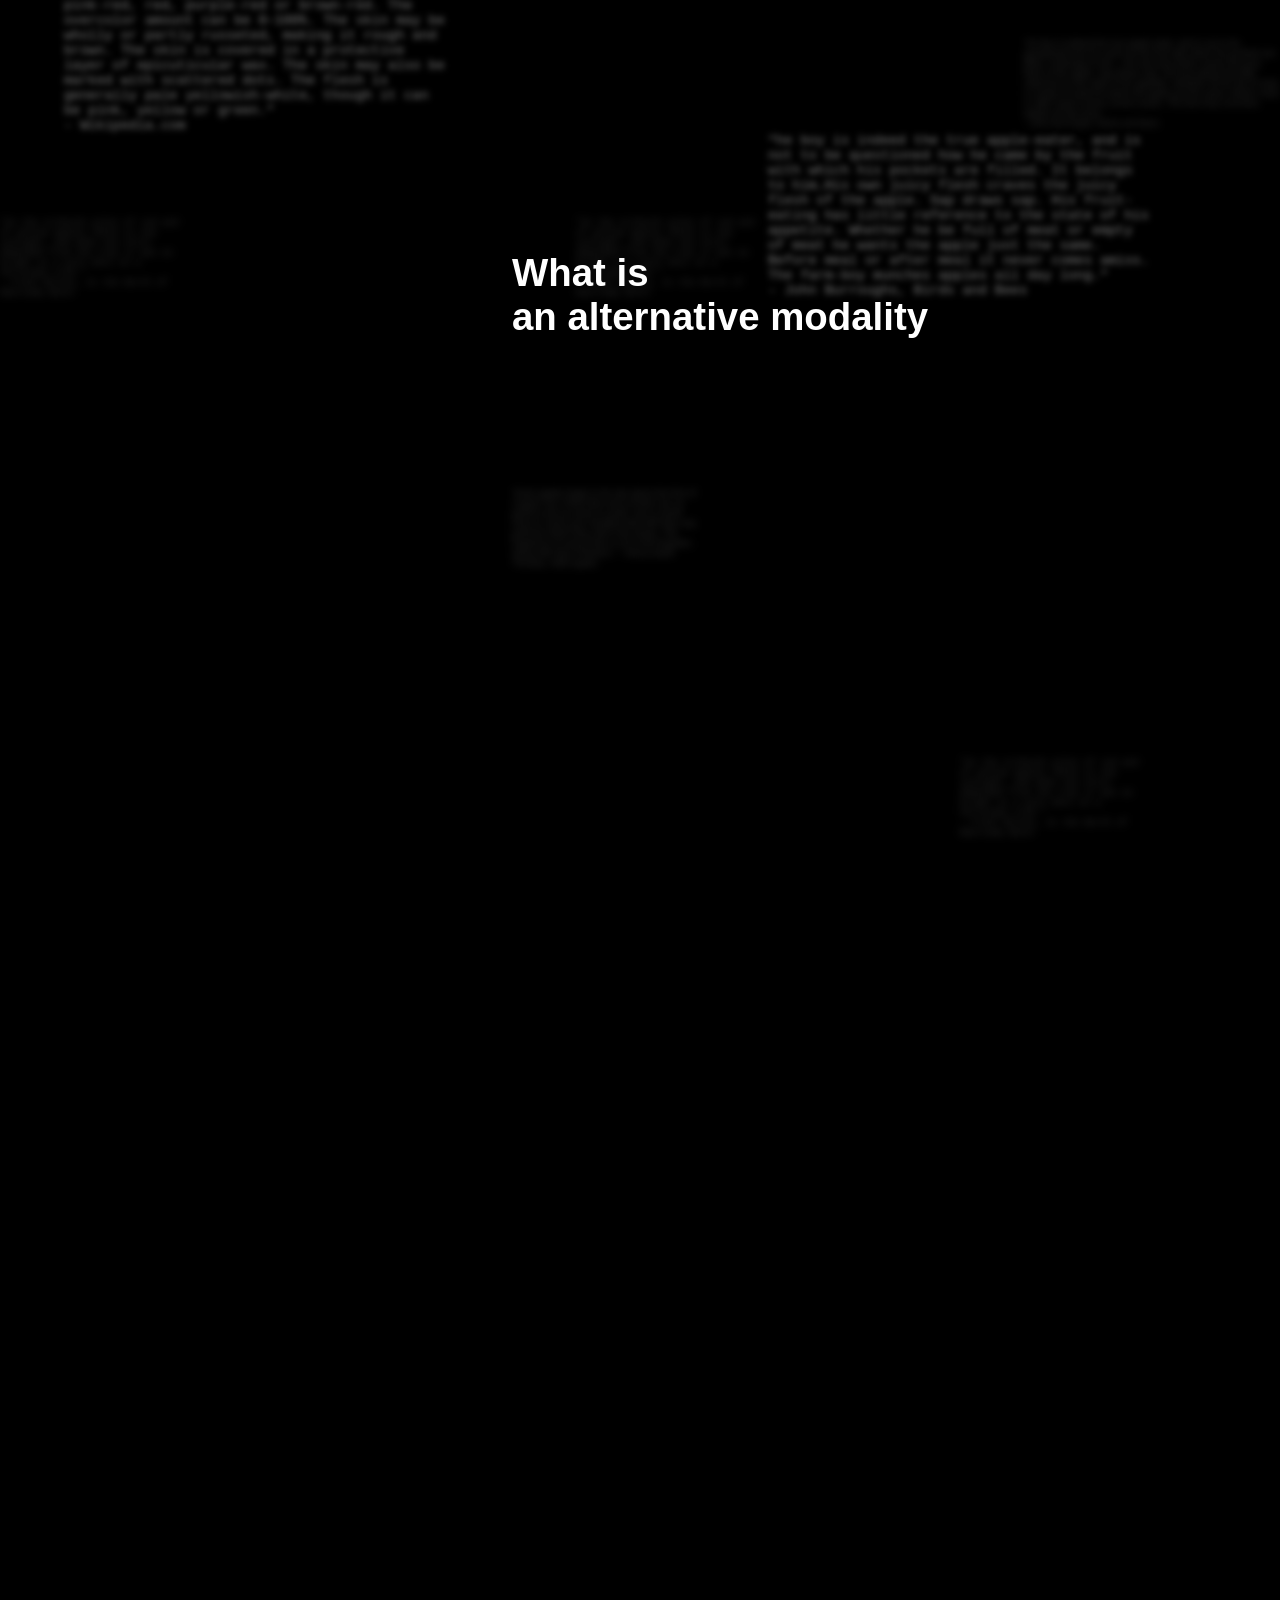
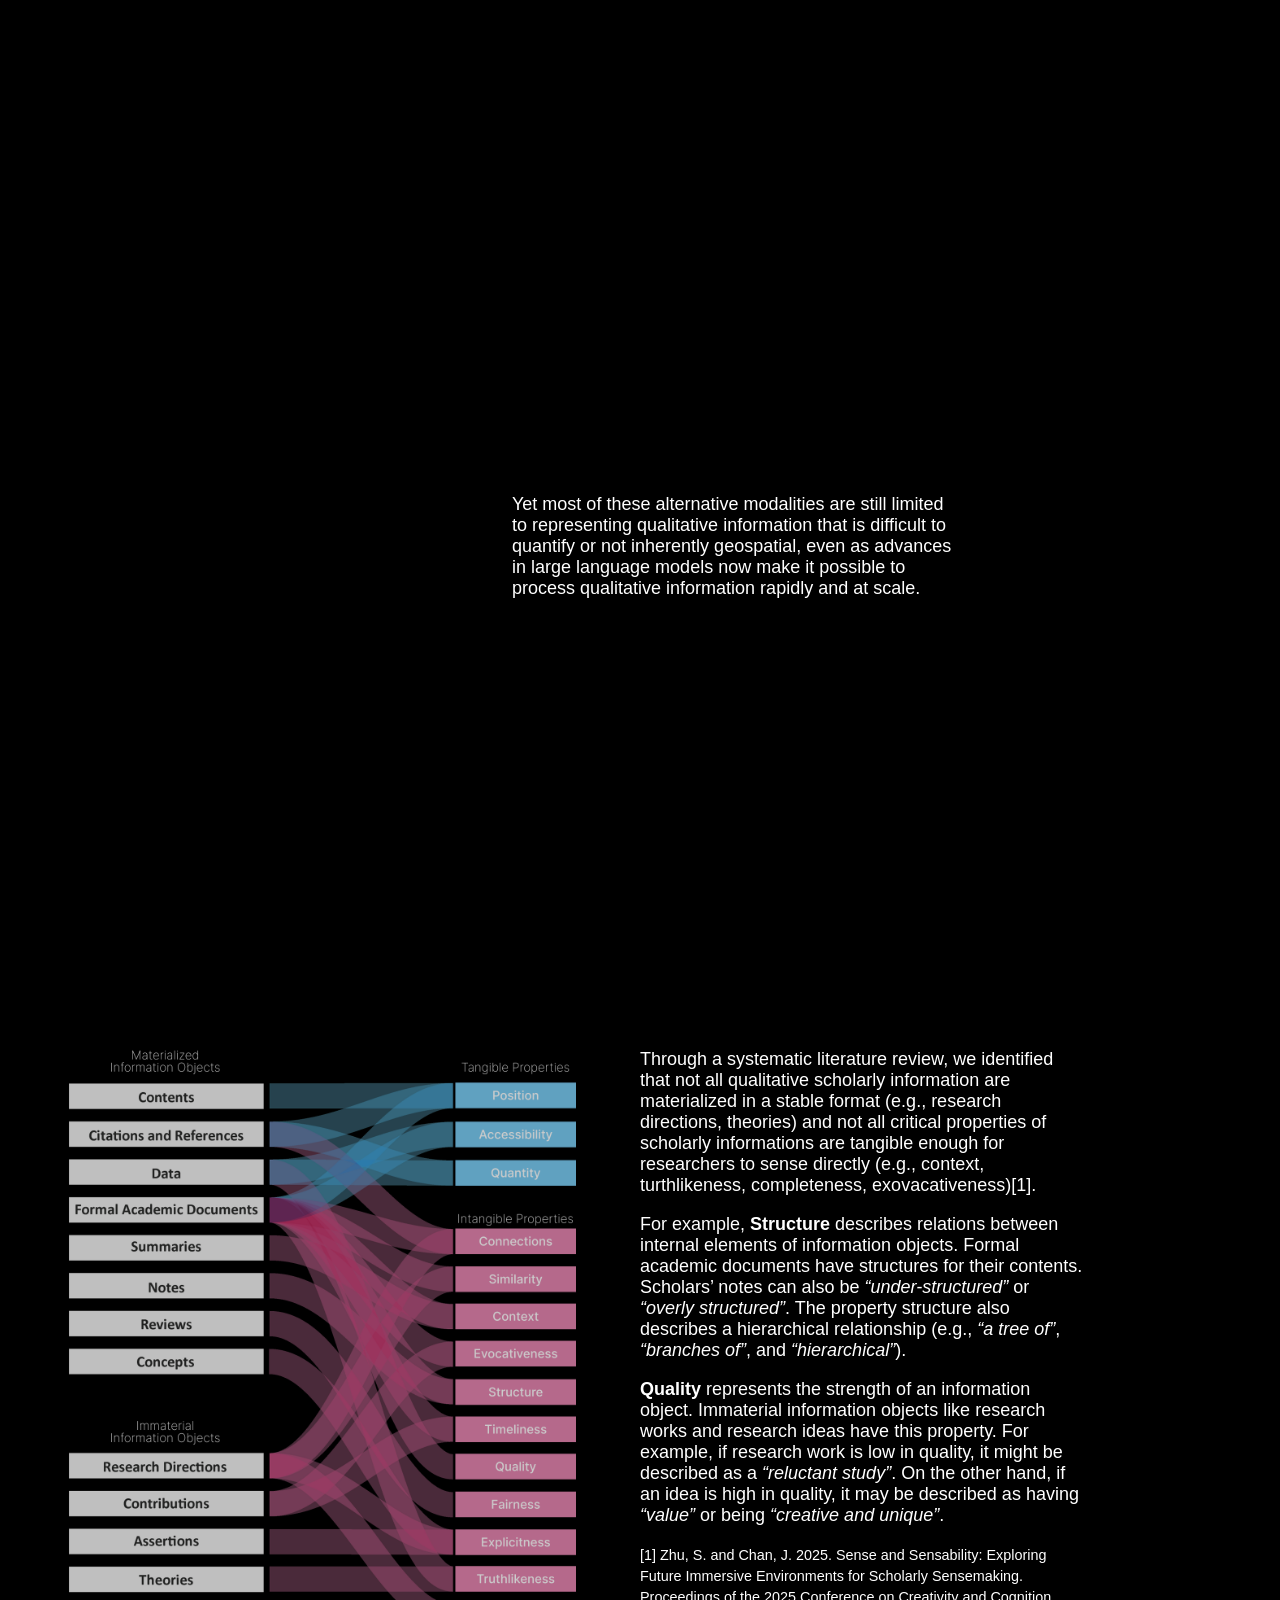
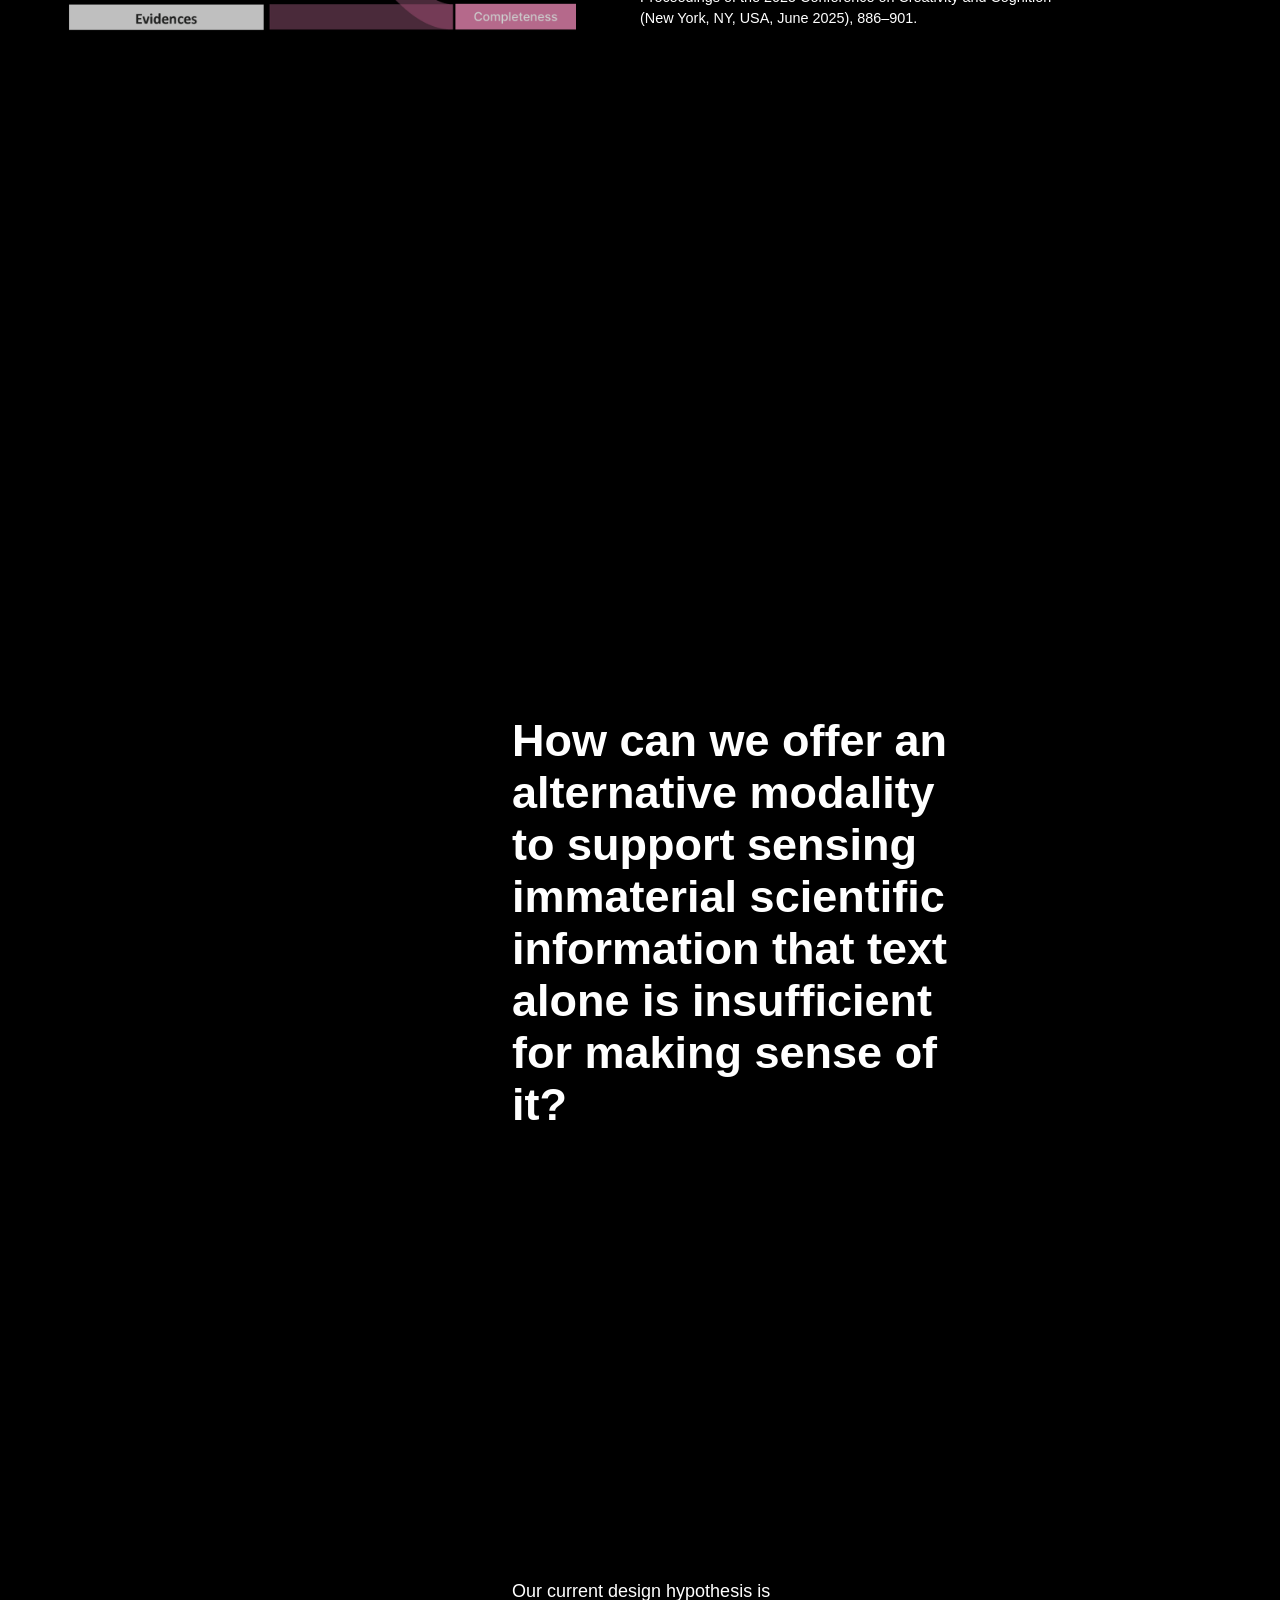
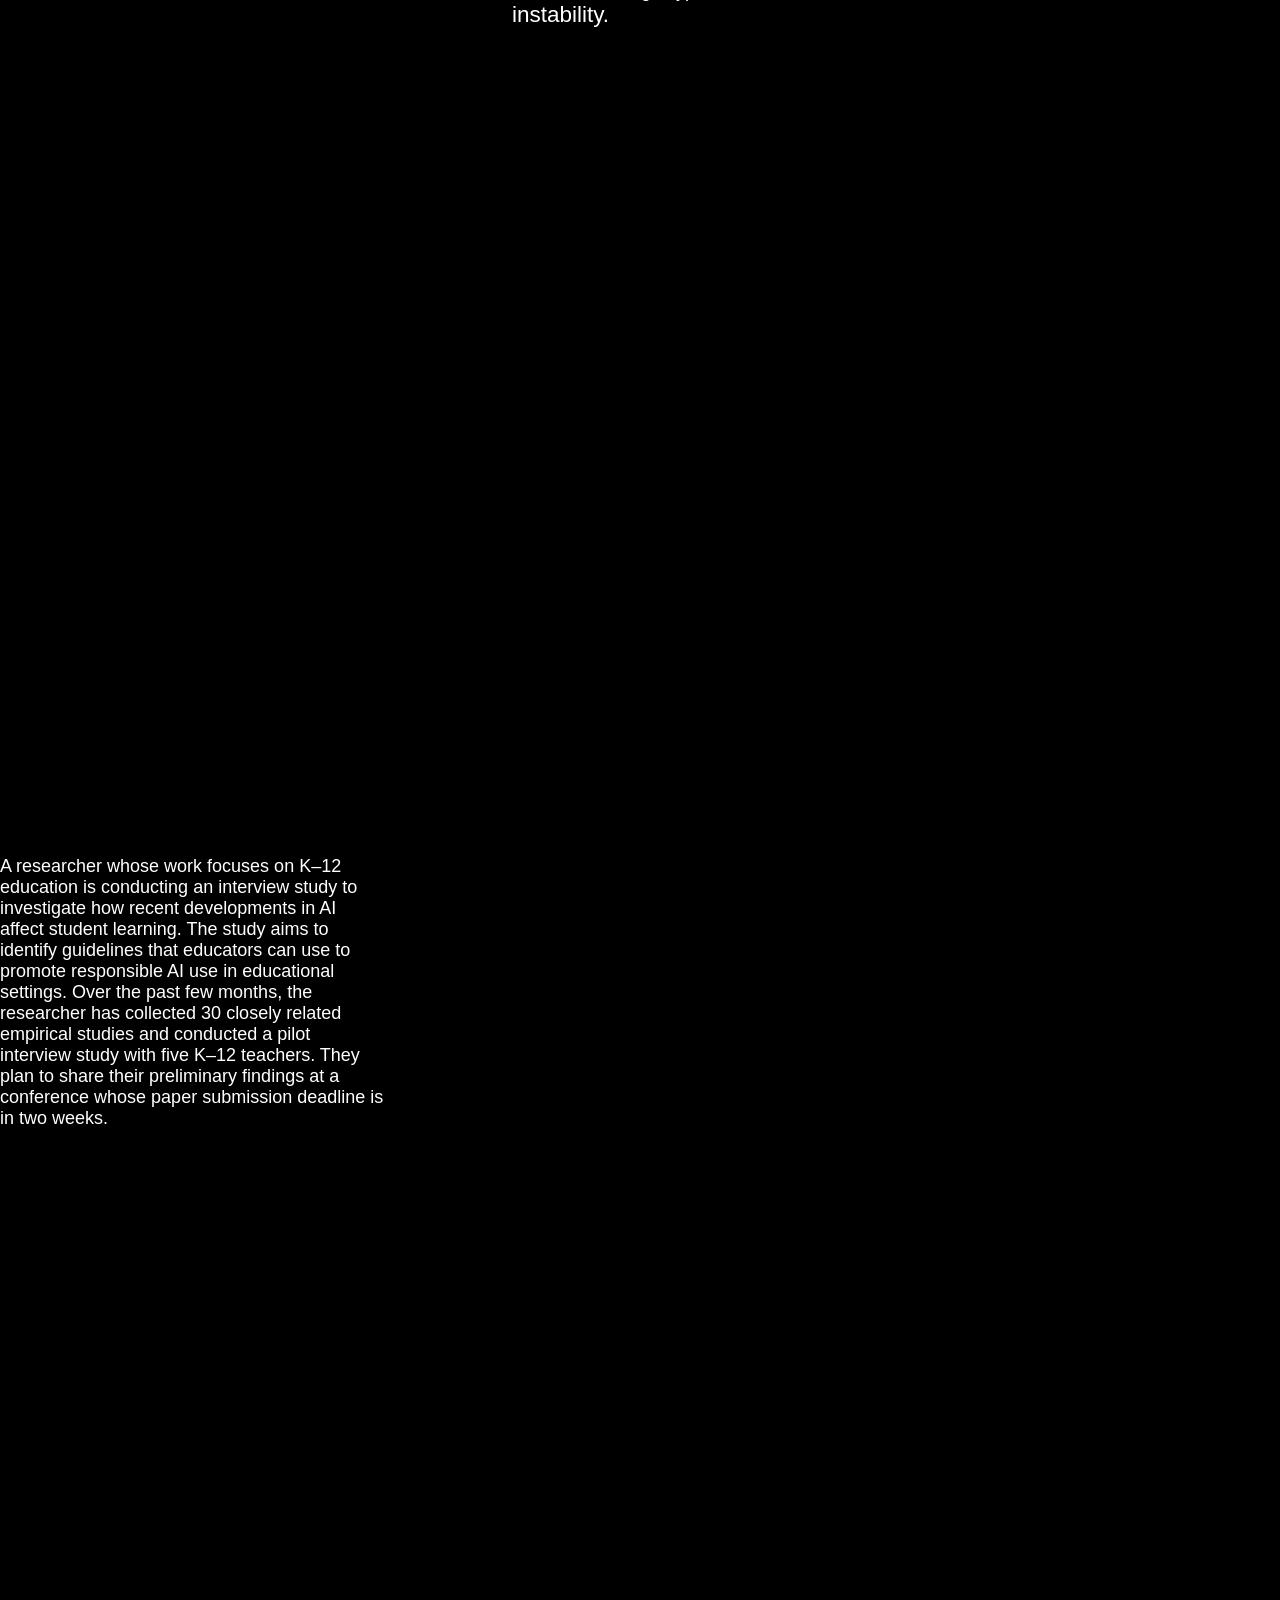
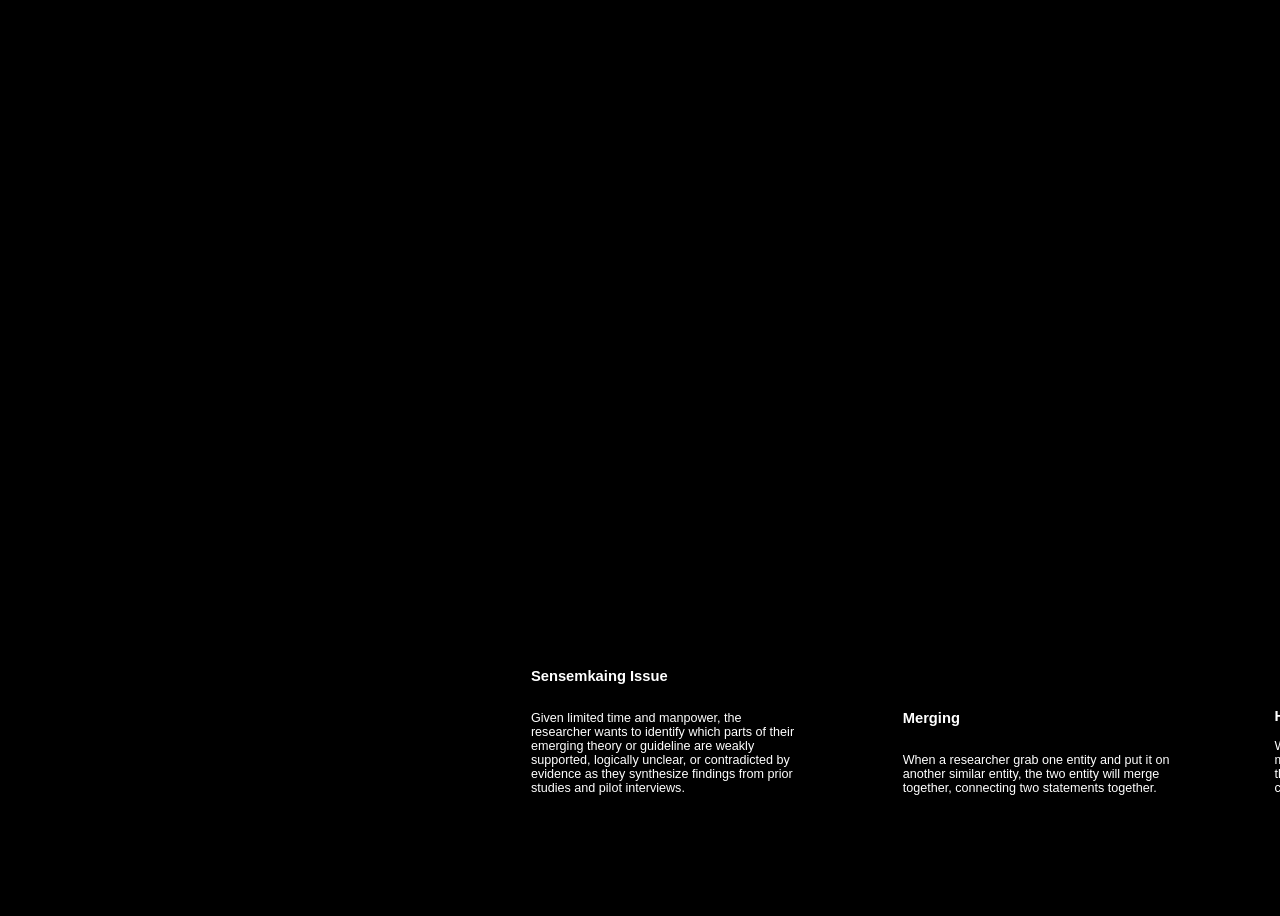
==== commit a74c6576: "remove placeholder text from SensibleSensemakingXR Co-Authored-By: Claude Sonnet 4.6 <noreply@anthro" ====
--- a/Research/SensibleSensemakingXR/SensibleSensemakingXR.html
+++ b/Research/SensibleSensemakingXR/SensibleSensemakingXR.html
@@ -248,9 +248,7 @@
                     </p>
                     </div>
 
-                    <p class="heroDesc">
-                        Embodied interaction
-                    </p>
+                    
 
                     <div class="mainText" style="margin-top: 60vh; position: relative;">
                         <p class="heroDesc" style="z-index: 10; position: relative;">
@@ -333,13 +331,7 @@
                         <br><span class="heroDesc">instability.</span>
                     </p>
                     <p class="heroDesc">
-                        [A description of why instabitliy]
-                        <br>
-                        We will wrap up our design through a series of scenarios
-                        <br>
-                        Scenario 1 Theory building with large qualitative data
-                        <br>
-                        Scenario 2 Review constructured theories
+                        
                     </p>
                 </div>
             </div>
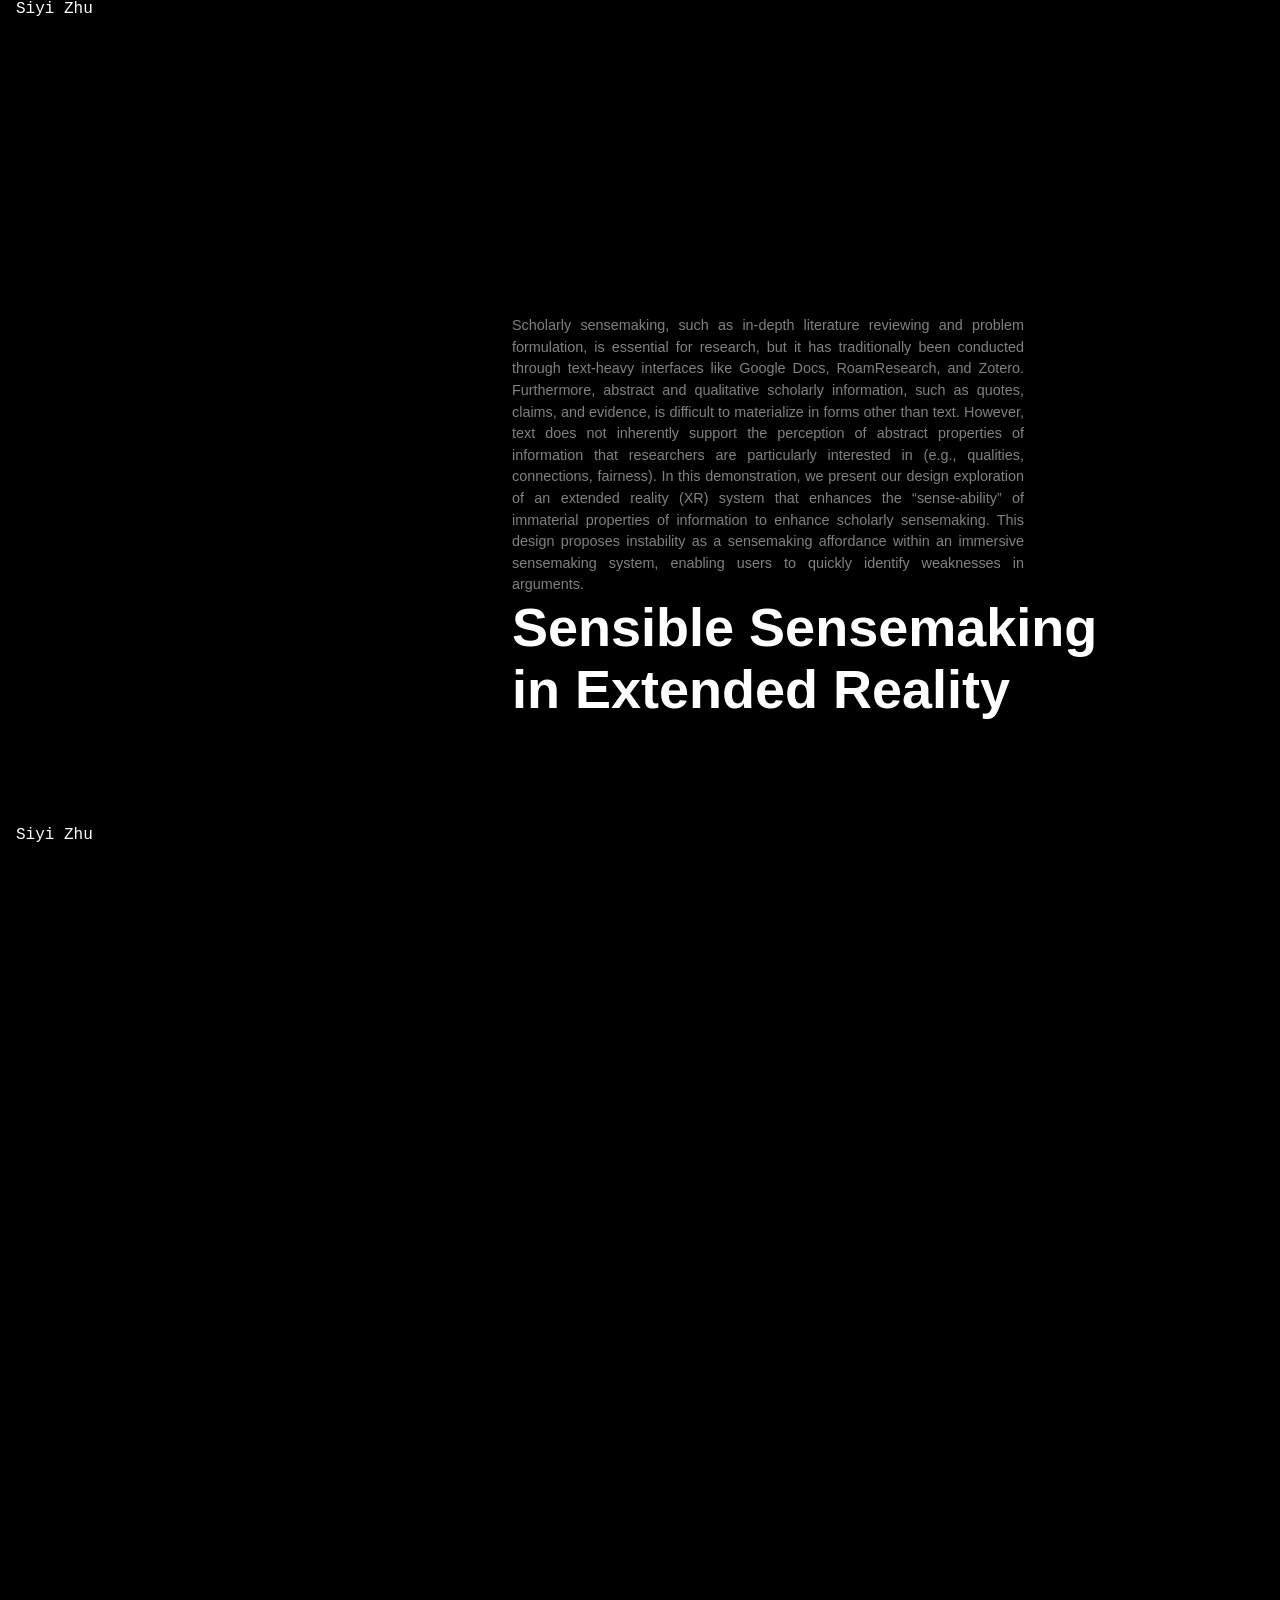
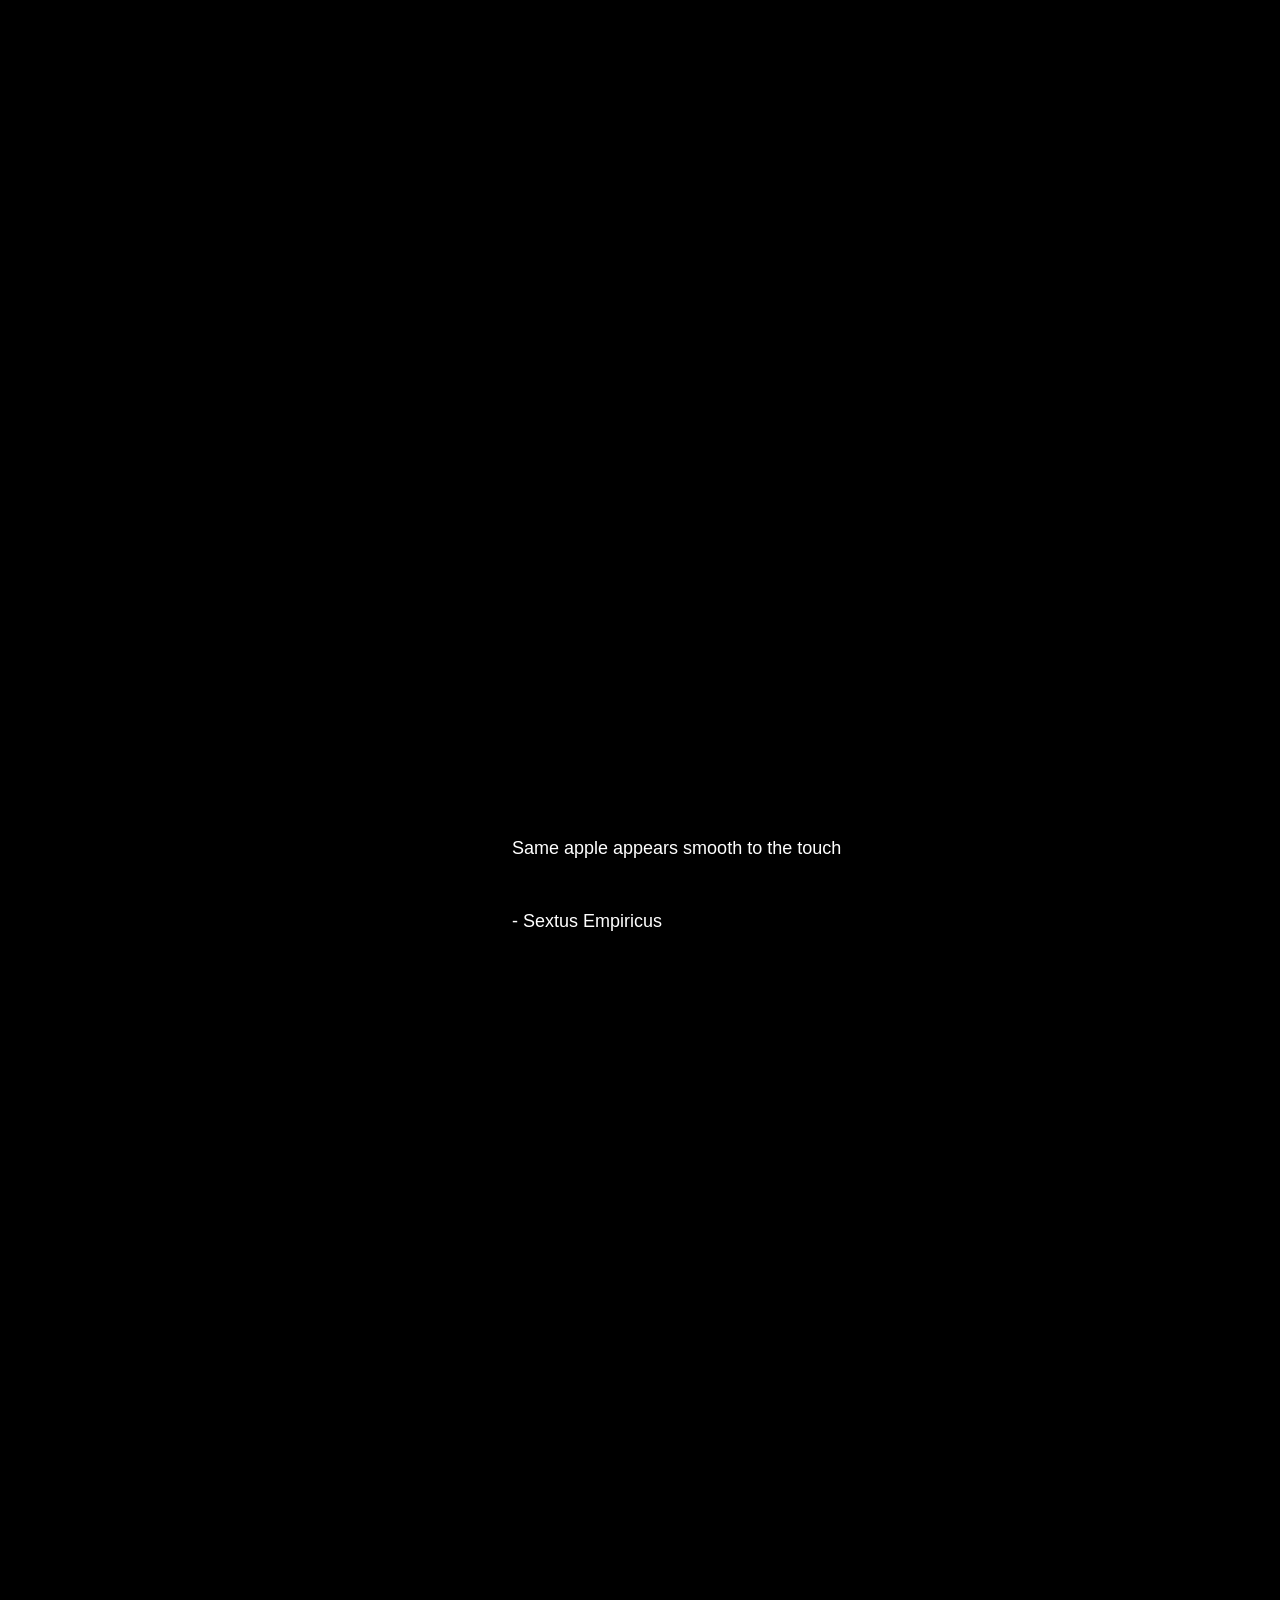
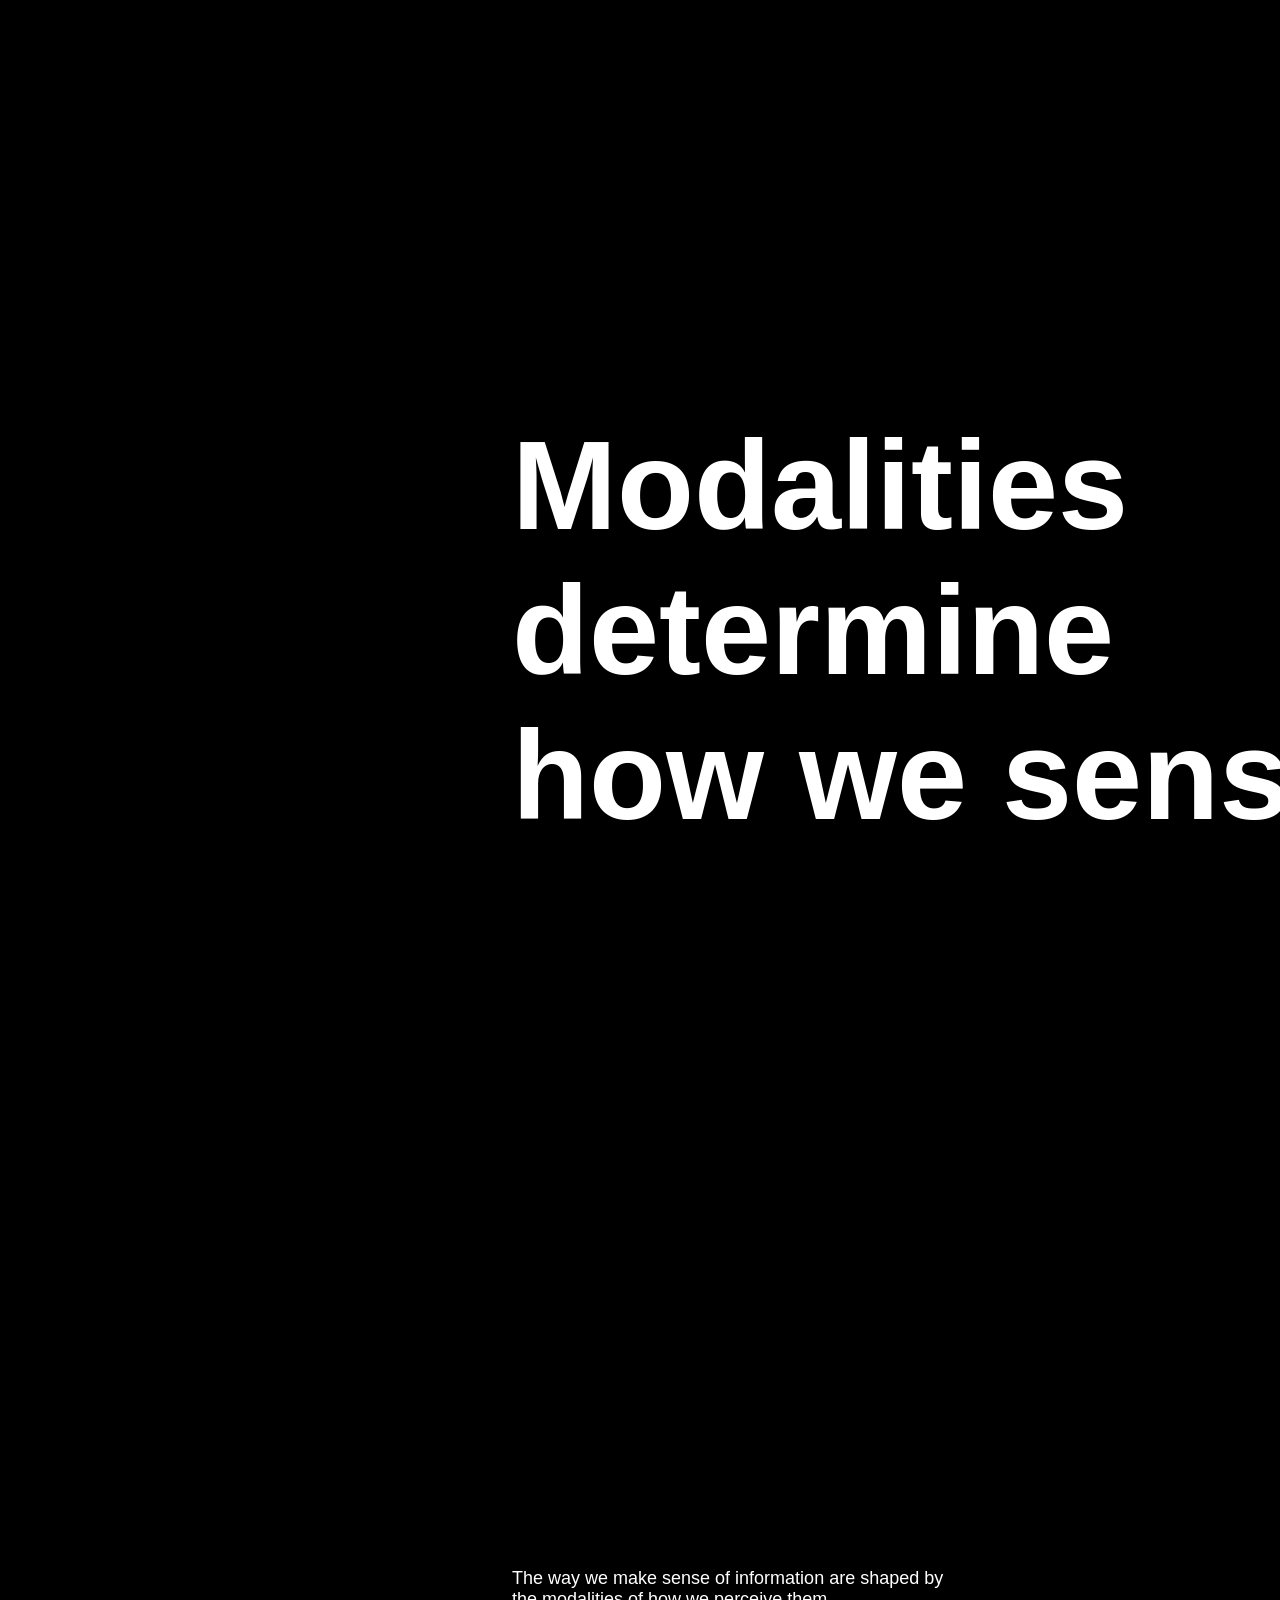
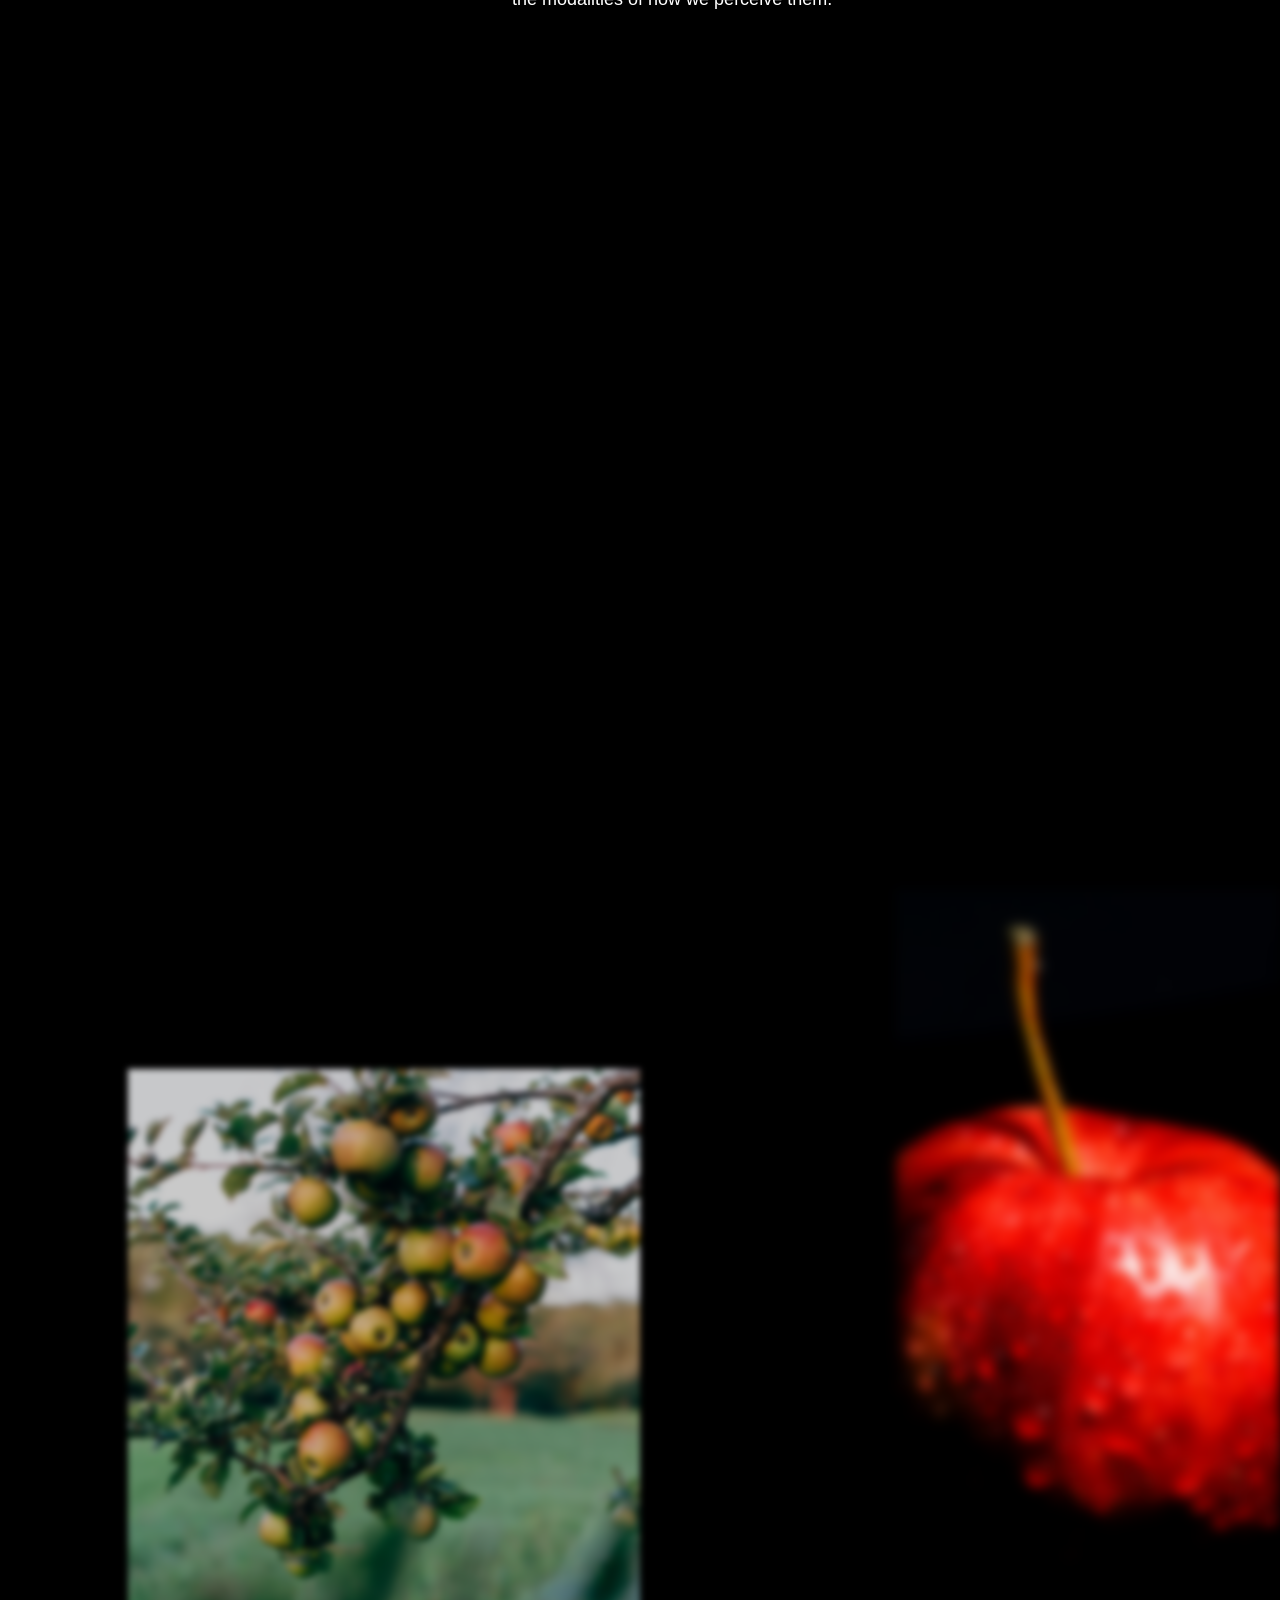
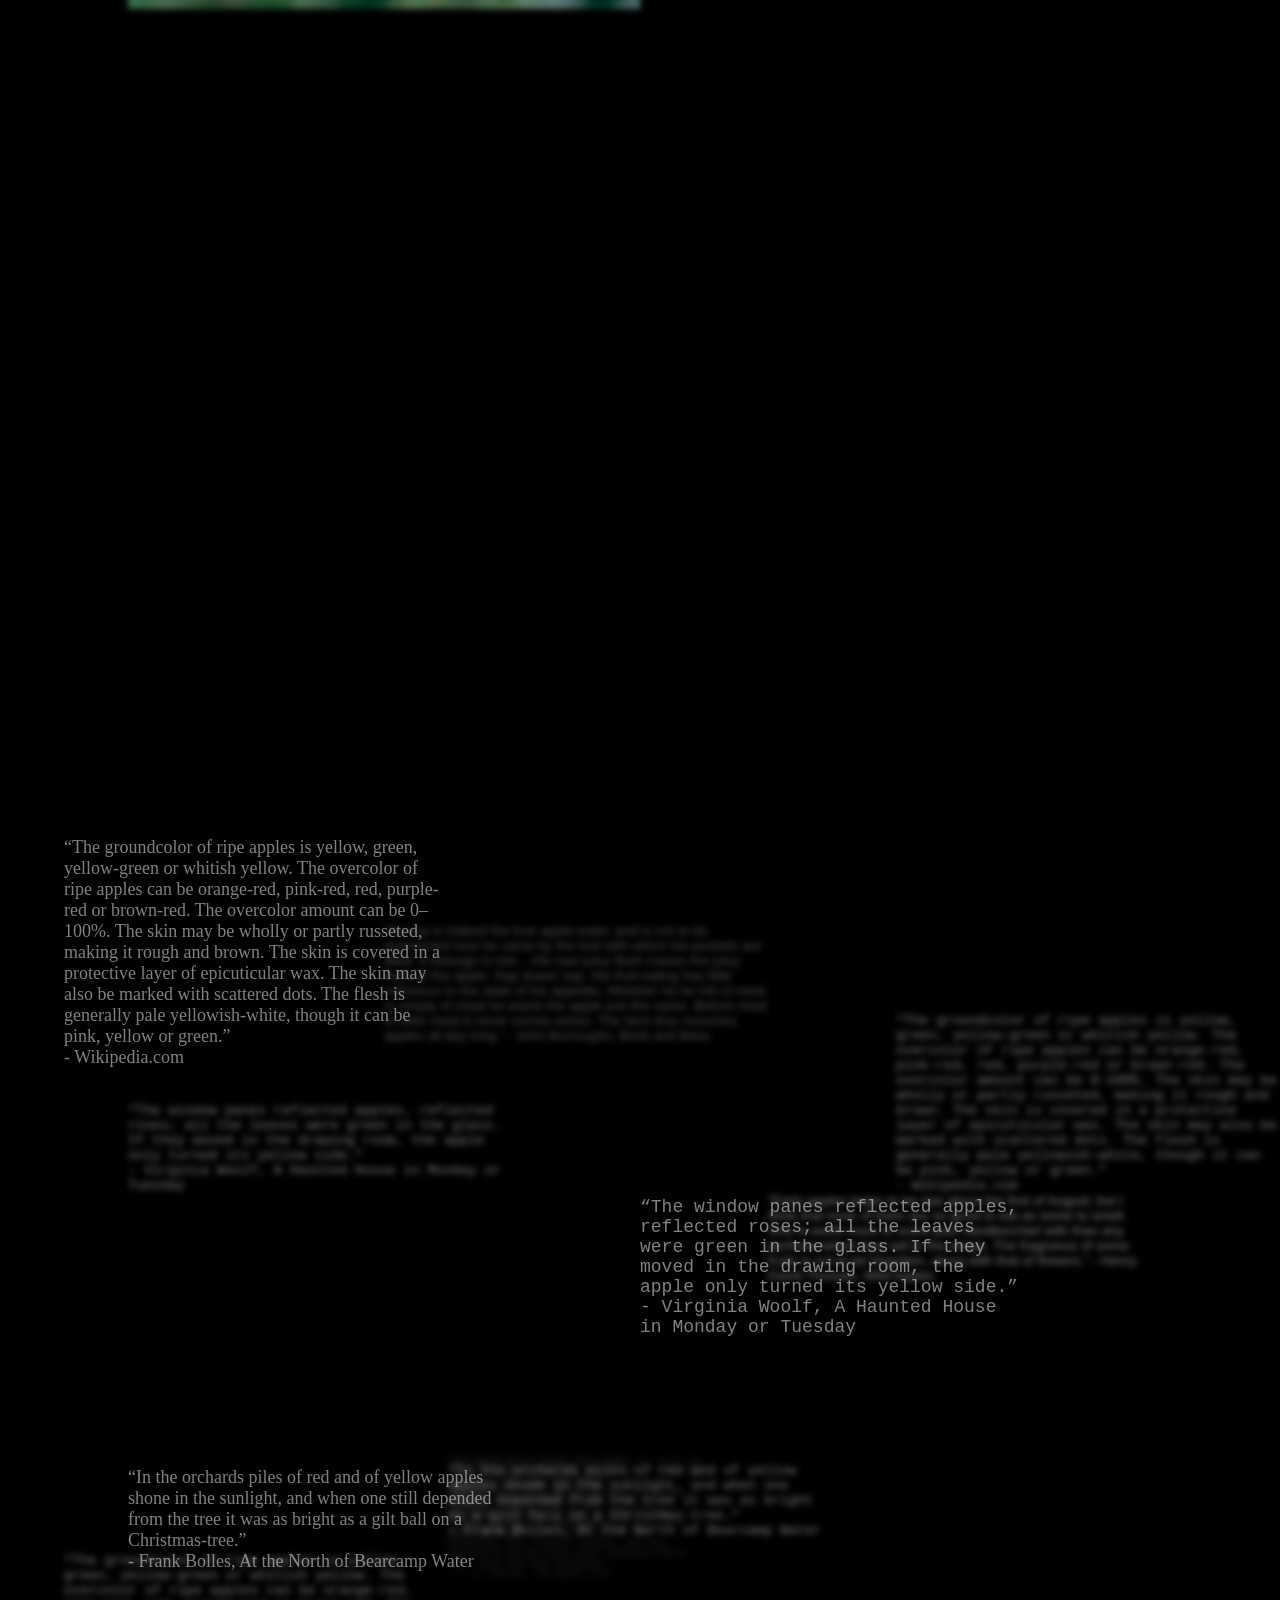
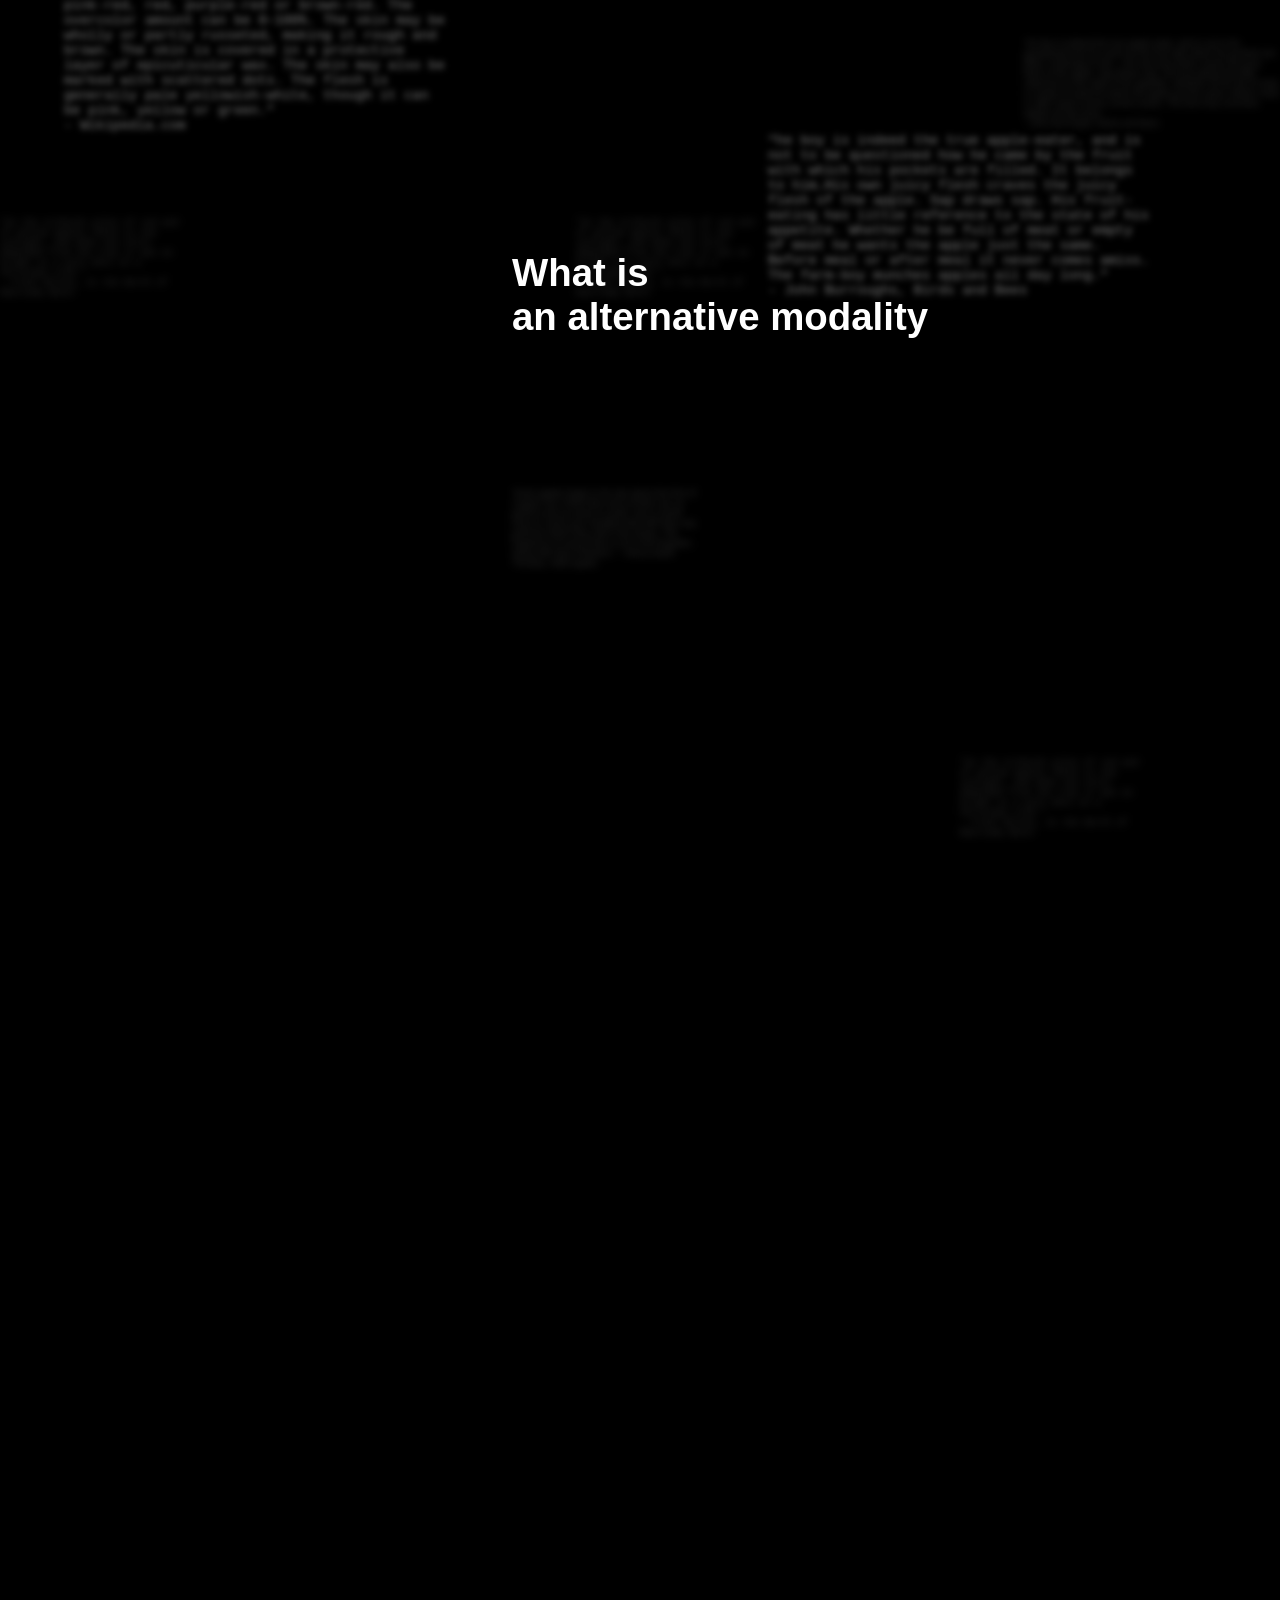
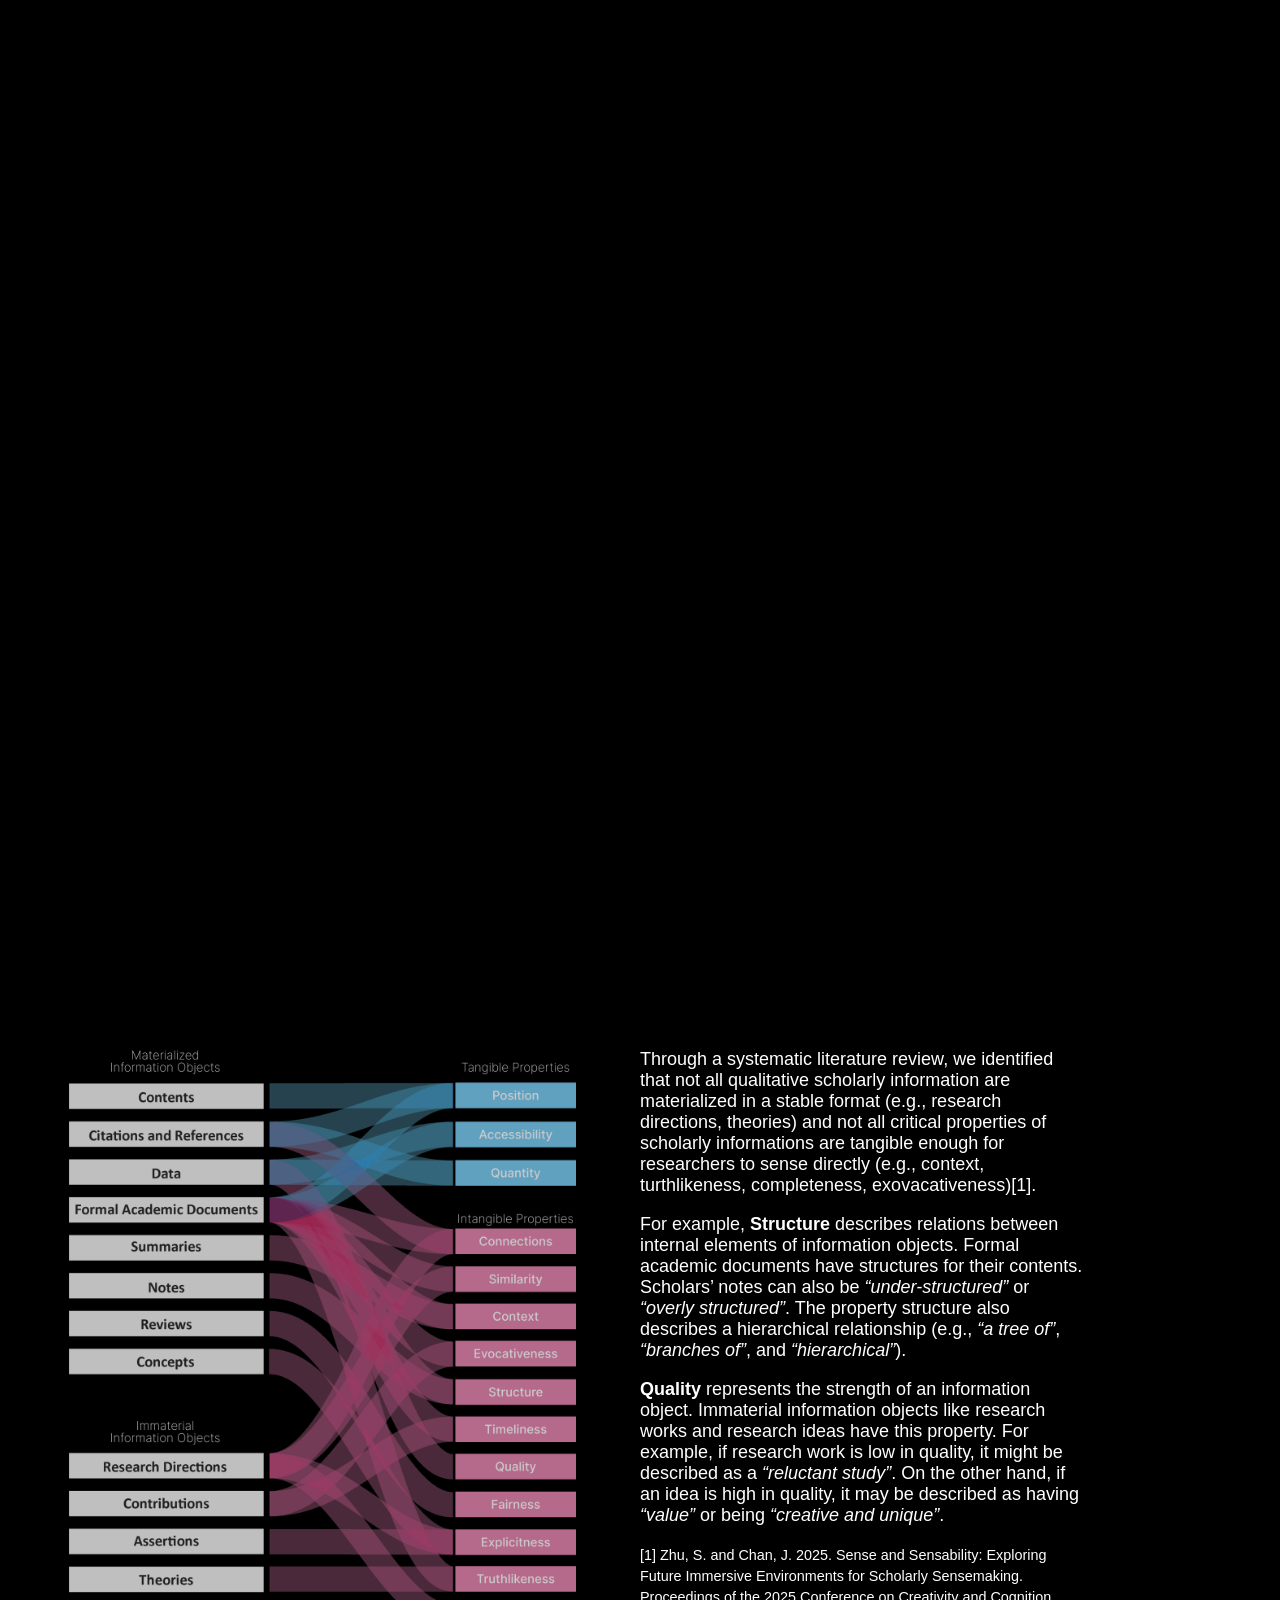
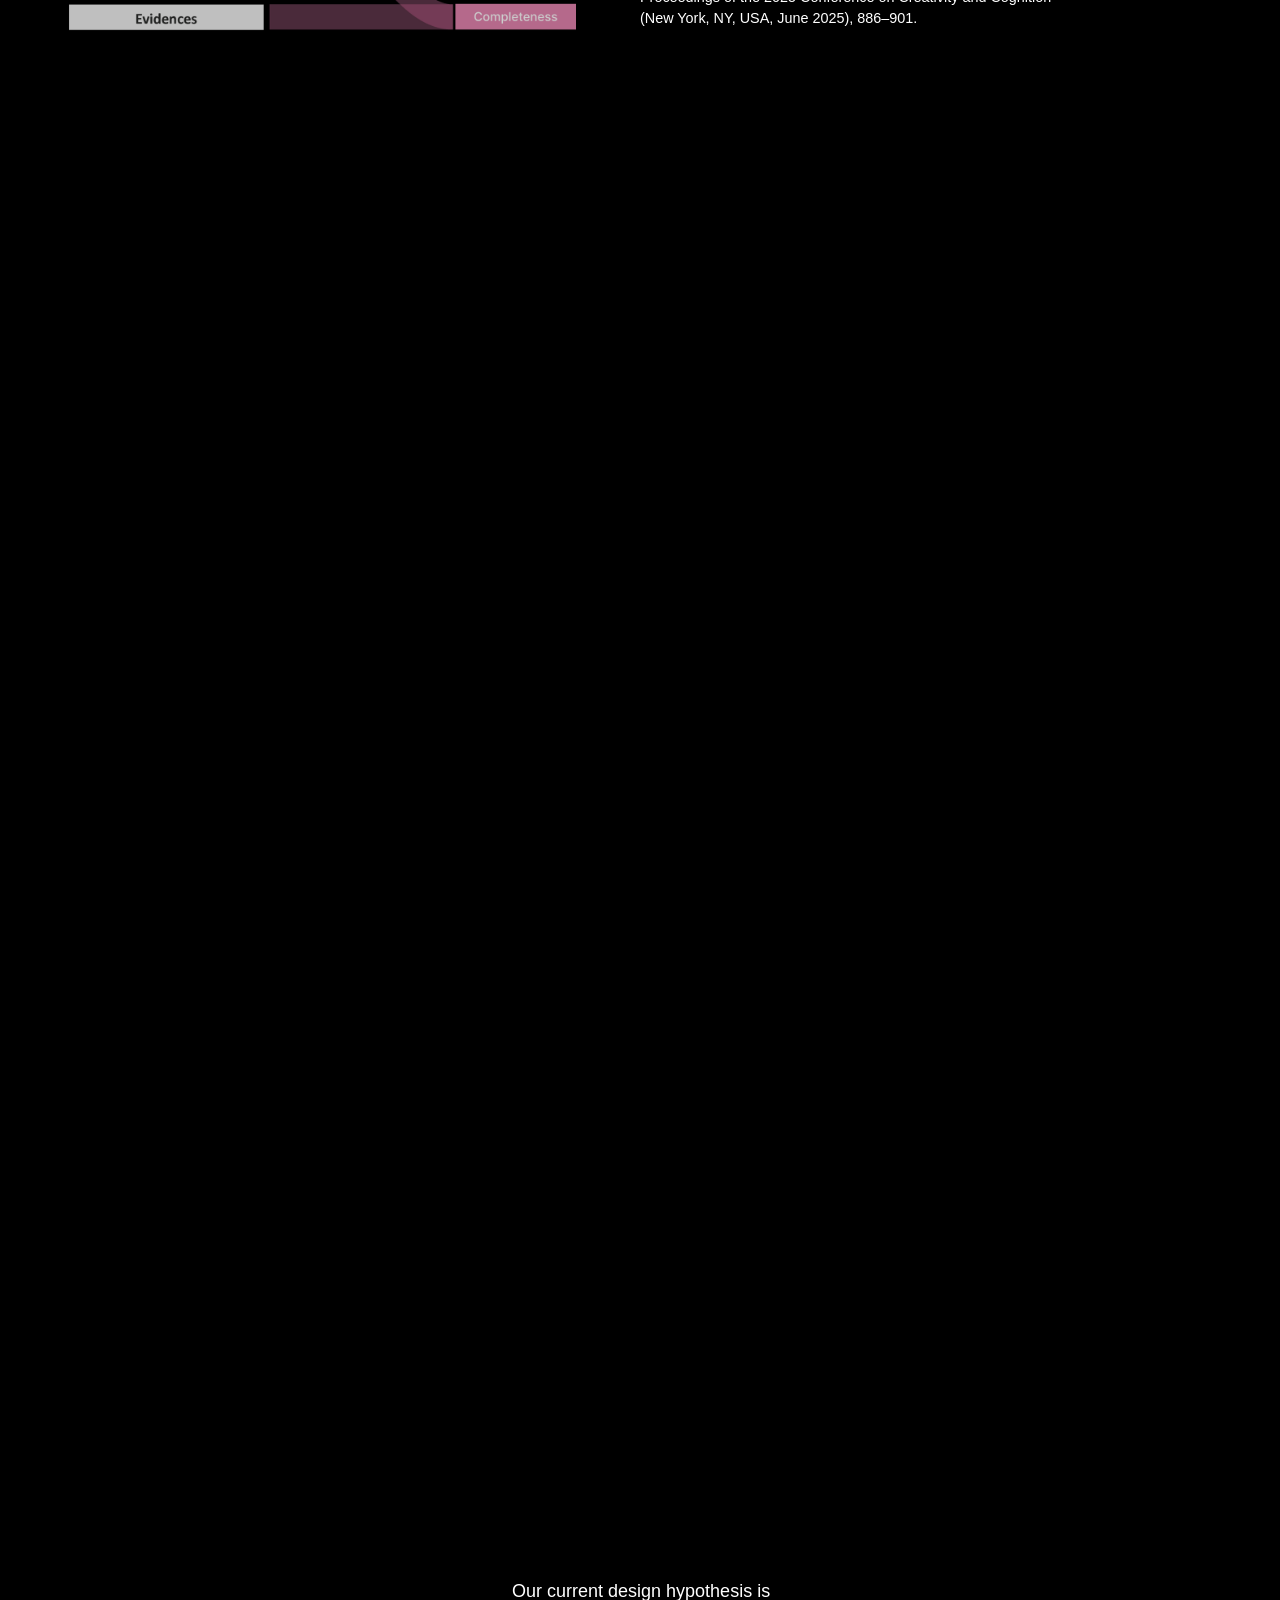
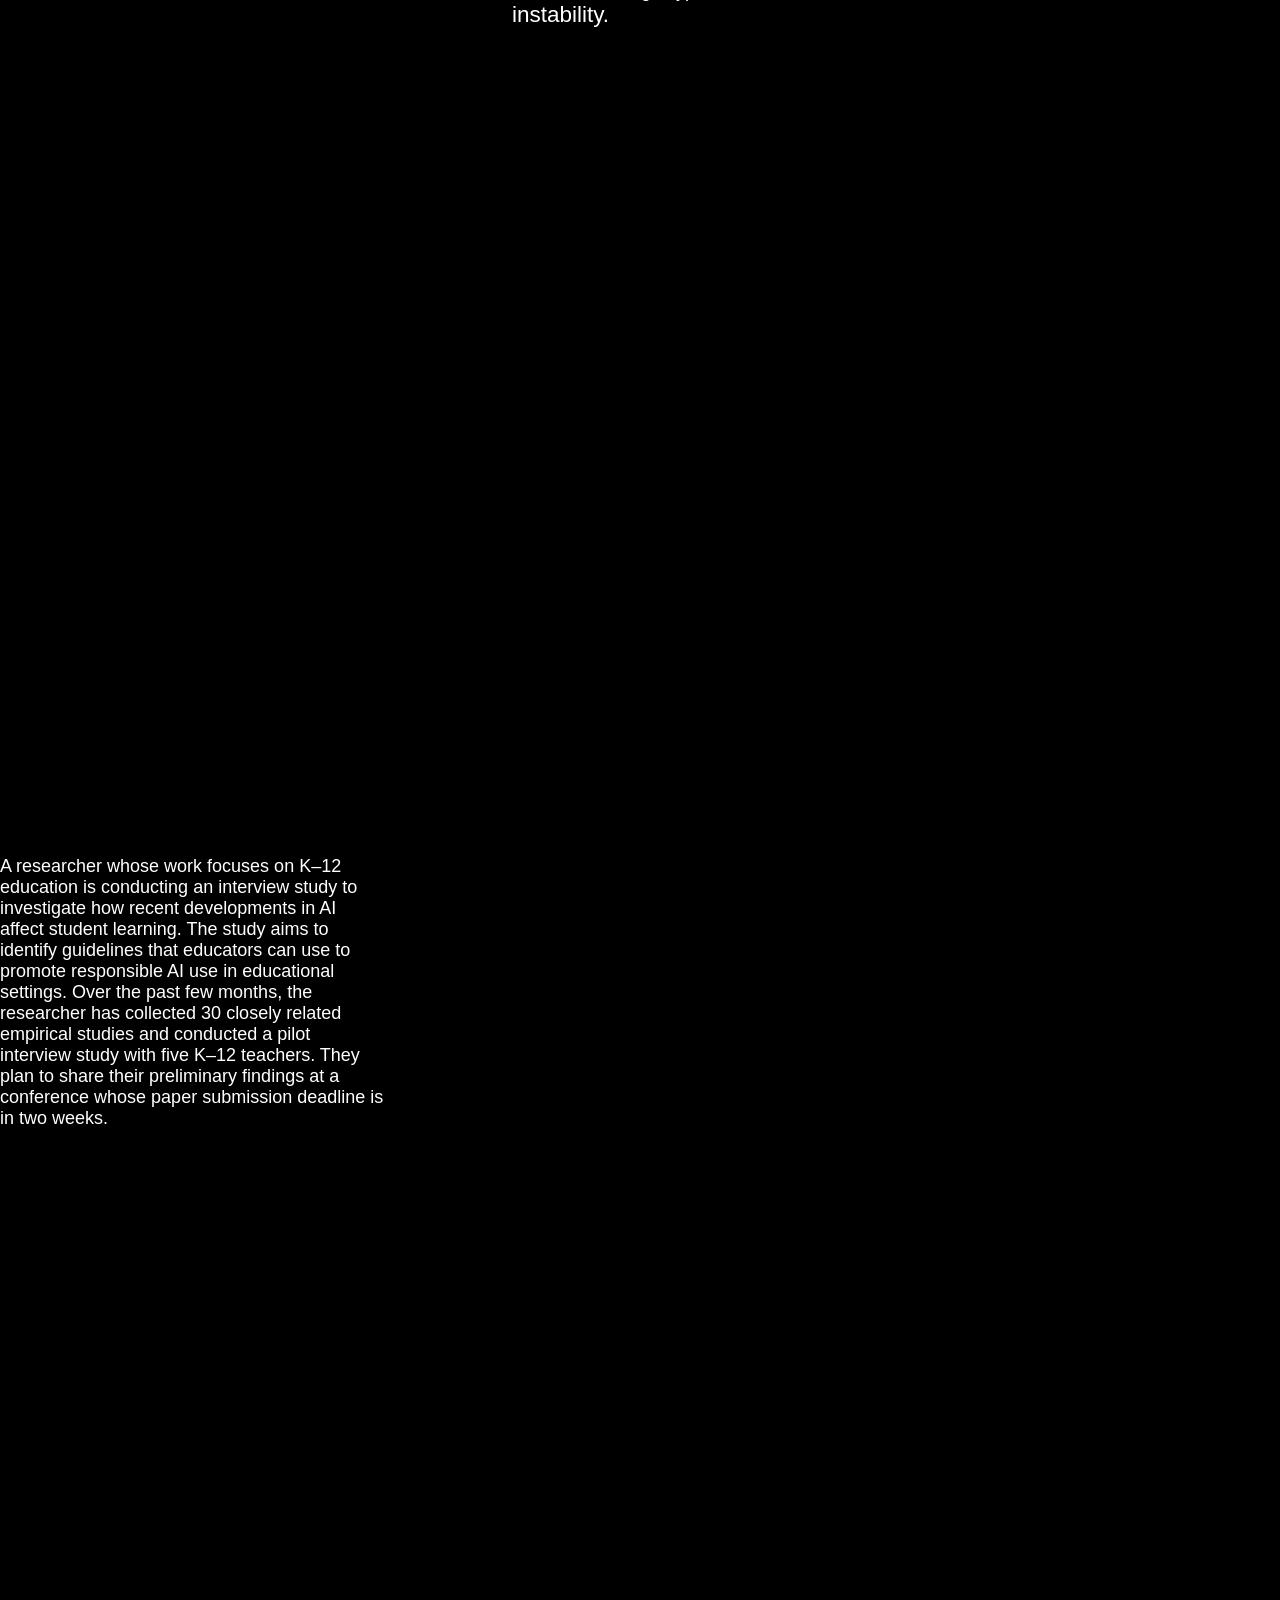
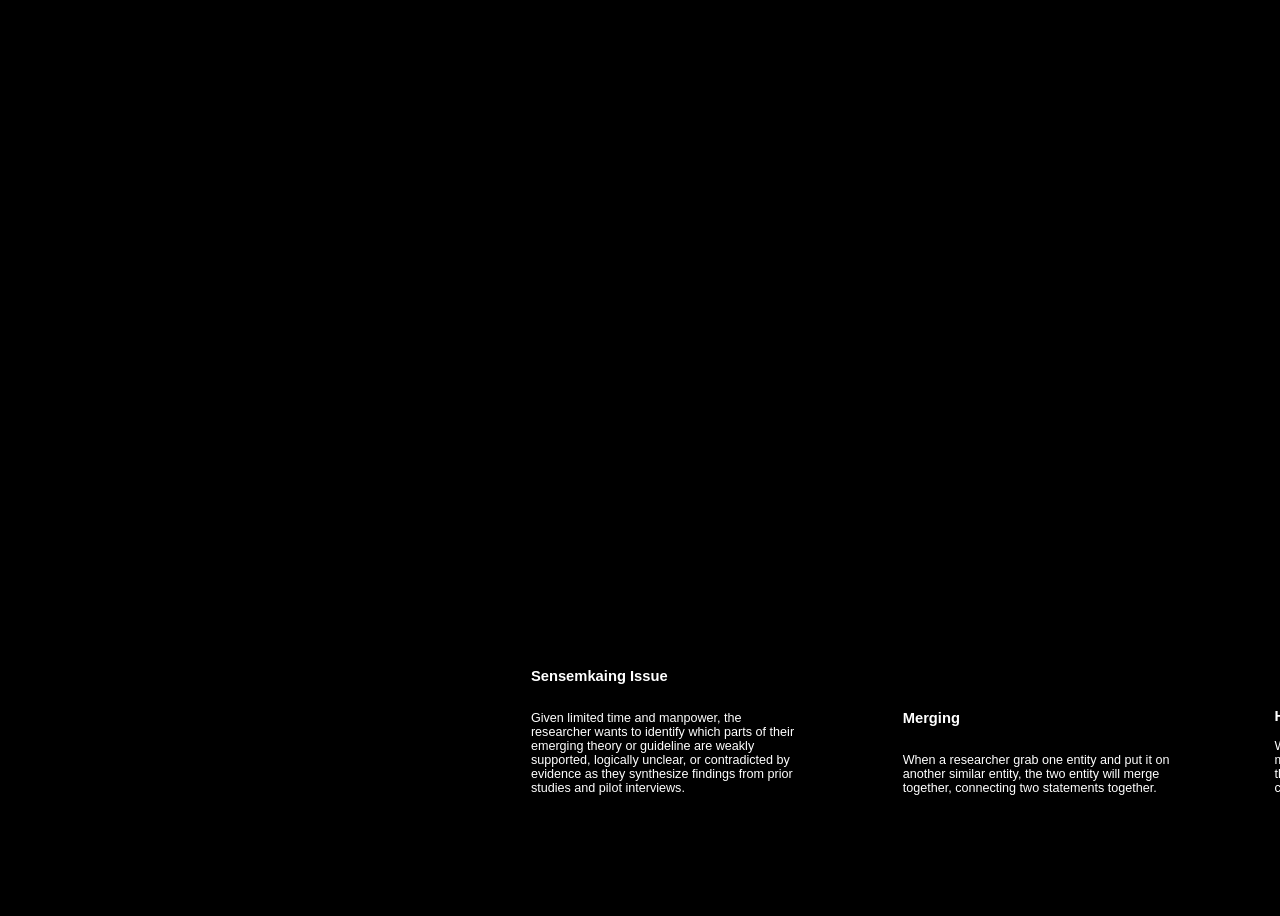
==== commit f4ed87cb: "update videos and SensibleSensemakingXR page Co-Authored-By: Claude Sonnet 4.6 <noreply@anthropic.co" ====
--- a/Research/SensibleSensemakingXR/SensibleSensemakingXR.html
+++ b/Research/SensibleSensemakingXR/SensibleSensemakingXR.html
@@ -231,7 +231,7 @@
                         <span class="heroDesc" style="font-size: 3vw;">
                         <br>that can enable us to 
                         <span  style=" color: orange;">
-                        <br><span style="left: -0.75ch; position: relative;">"taste the sweatness"</span>
+                        <br><span style="left: -0.75ch; position: relative;">"taste the sweetness"</span>
                         <br>of science 
                         </span>
                         ?</span>
@@ -374,8 +374,8 @@
                                     <p class="disappearOnHover" style="position: relative; z-index: 1;">
                                         When a researcher grab one entity and put it on another similar entity, the two entity will merge together, connecting two statements together.
                                     </p>
-                                    <video class="clearOnHover" autoplay muted loop playsinline style="position: absolute; top: 0; left: 0; width: 100%; height: 100%; object-fit: cover; z-index: 0; filter: brightness(.8) blur(2px);">
-                                        <source src="../../Img/SensibleSenesmakingXR/DemoMerge.mov" type="video/mp4">
+                                    <video class="clearOnHover" autoplay muted loop playsinline style="position: absolute; top: 0; left: 0; width: 100%; height: 100%; object-fit: cover; z-index: 0; filter: brightness(.8) blur();">
+                                        <source src="../../Img/SensibleSenesmakingXR/DemoMerge.mp4" type="video/mp4">
                                     </video>
                                 </div>
                                 <div  style="position: relative; overflow: hidden; ">
@@ -388,8 +388,8 @@
                                         </p>
                                     </div>
                                     
-                                    <video class="clearOnHover" autoplay muted loop playsinline style="position: absolute; top: 0; left: 0; width: 100%; height: 100%; object-fit: cover; z-index: 0; filter: brightness(.8) blur(2px);">
-                                        <source src="../../Img/SensibleSenesmakingXR/DemoHypothesisMaking.mov" type="video/mp4">
+                                    <video class="clearOnHover" autoplay muted loop playsinline style="position: absolute; top: 0; left: 0; width: 100%; height: 100%; object-fit: cover; z-index: 0; filter: brightness(.8) blur();">
+                                        <source src="../../Img/SensibleSenesmakingXR/DemoHypothesisMaking.mp4" type="video/mp4">
                                     </video>
                                 </div>
                                 <div  style="position: relative; overflow: hidden;margin-right: 20vw; ">
@@ -400,7 +400,7 @@
                                         
                                         When a researcher connects two seemingly comparable statements that cannot be generalized from one to the other, the system will create an uncomfortable oscillating movement to indicate the instability caused by this weak connections.
                                     </p>
-                                    <video class="clearOnHover" autoplay muted loop playsinline style="position: absolute; top: 0; left: 0; width: 100%; height: 100%; object-fit: cover; z-index: 0; filter: brightness(.8) blur(2px);">
+                                    <video class="clearOnHover" autoplay muted loop playsinline style="position: absolute; top: 0; left: 0; width: 100%; height: 100%; object-fit: cover; z-index: 0; filter: brightness(.6) blur();">
                                         <source src="../../Img/SensibleSenesmakingXR/DemoExpel.mp4" type="video/mp4">
                                     </video>
                                 </div>
@@ -408,8 +408,8 @@
                             
 
 
-                            <video autoplay muted loop playsinline style="position: absolute; top: 0; left: 0; width: 110vw; height: 110vh; object-fit: cover; z-index: 0; filter: brightness(.8) blur();">
-                                <source src="../../Img/SensibleSenesmakingXR/Demo2STAs.mp4" type="video/mp4">
+                            <video autoplay muted loop playsinline style="position: absolute; top: 0; left: 0; width: 110vw; height: 110vh; object-fit: cover; z-index: 0; filter: brightness(.8) blur(4px);">
+                                <source src="../../Img/SensibleSenesmakingXR/DemoExploration.mp4" type="video/mp4">
                             </video>
                     </div>
             </div>
